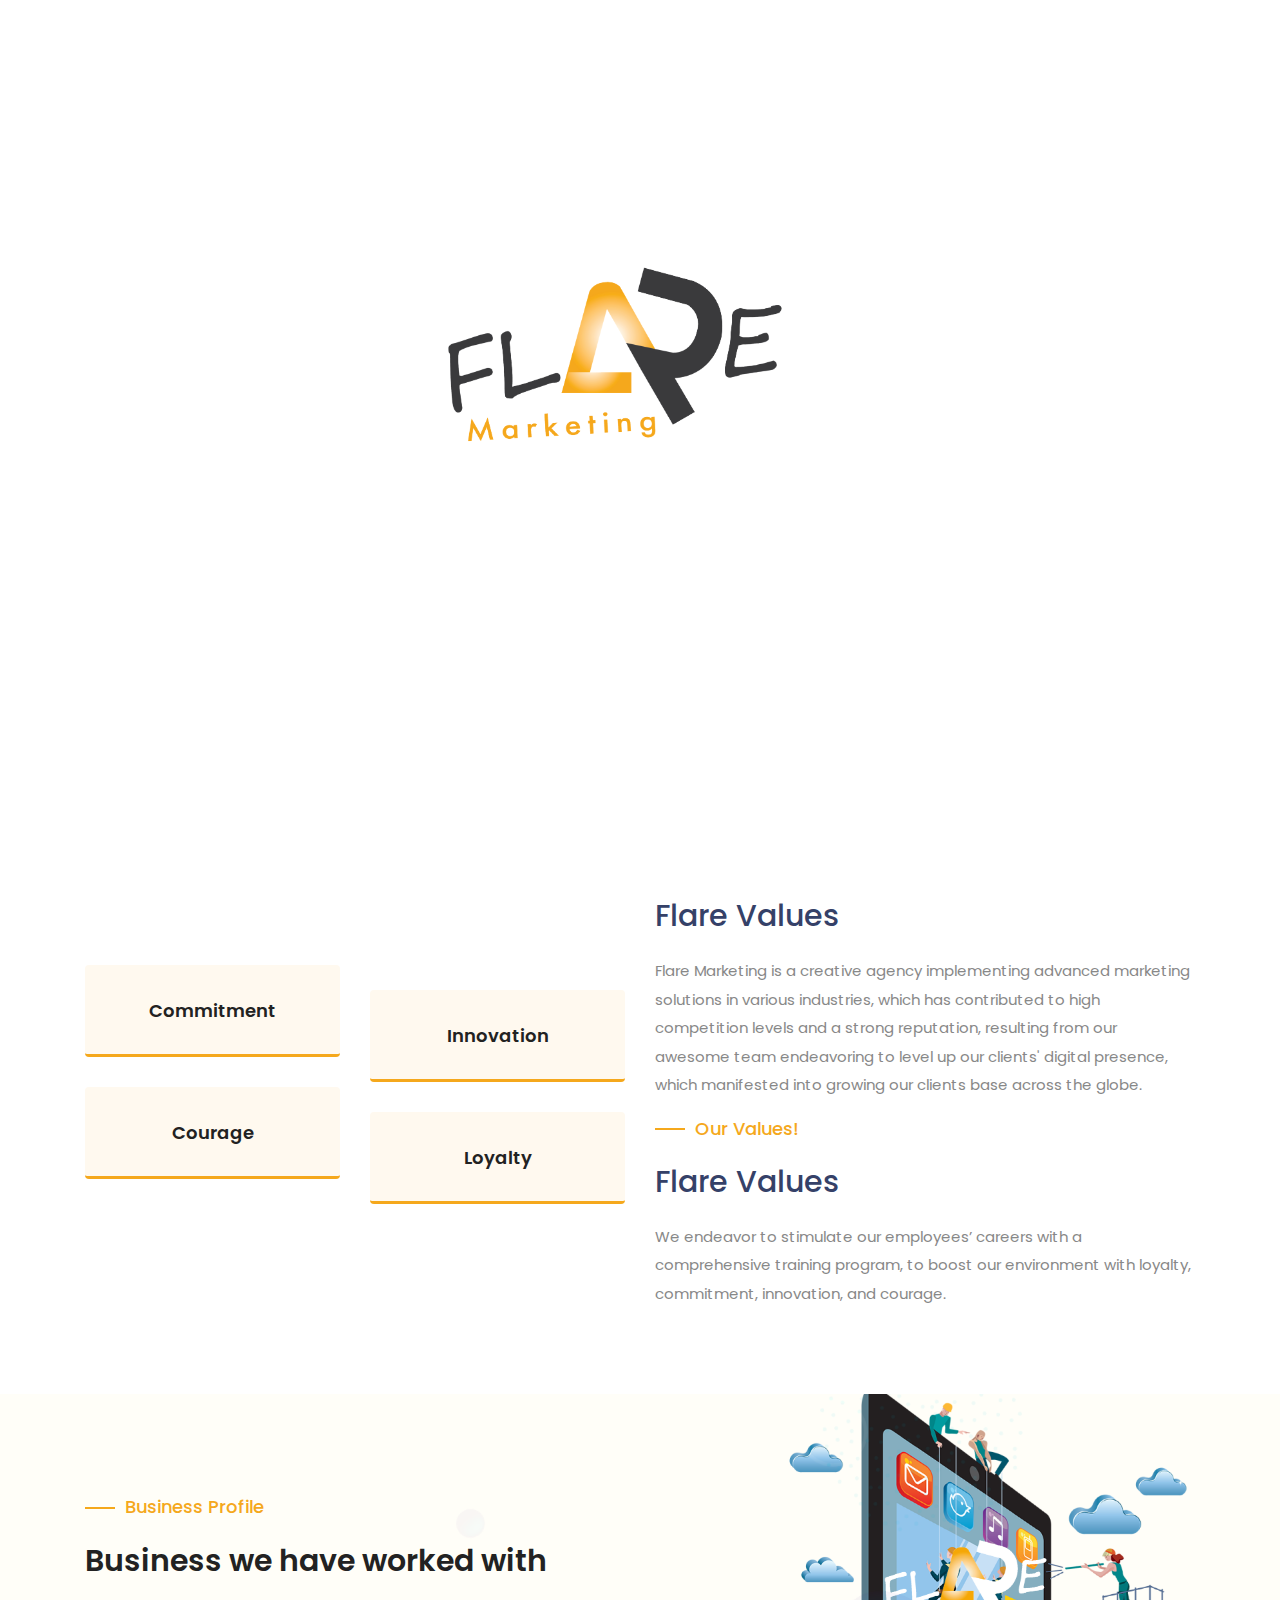
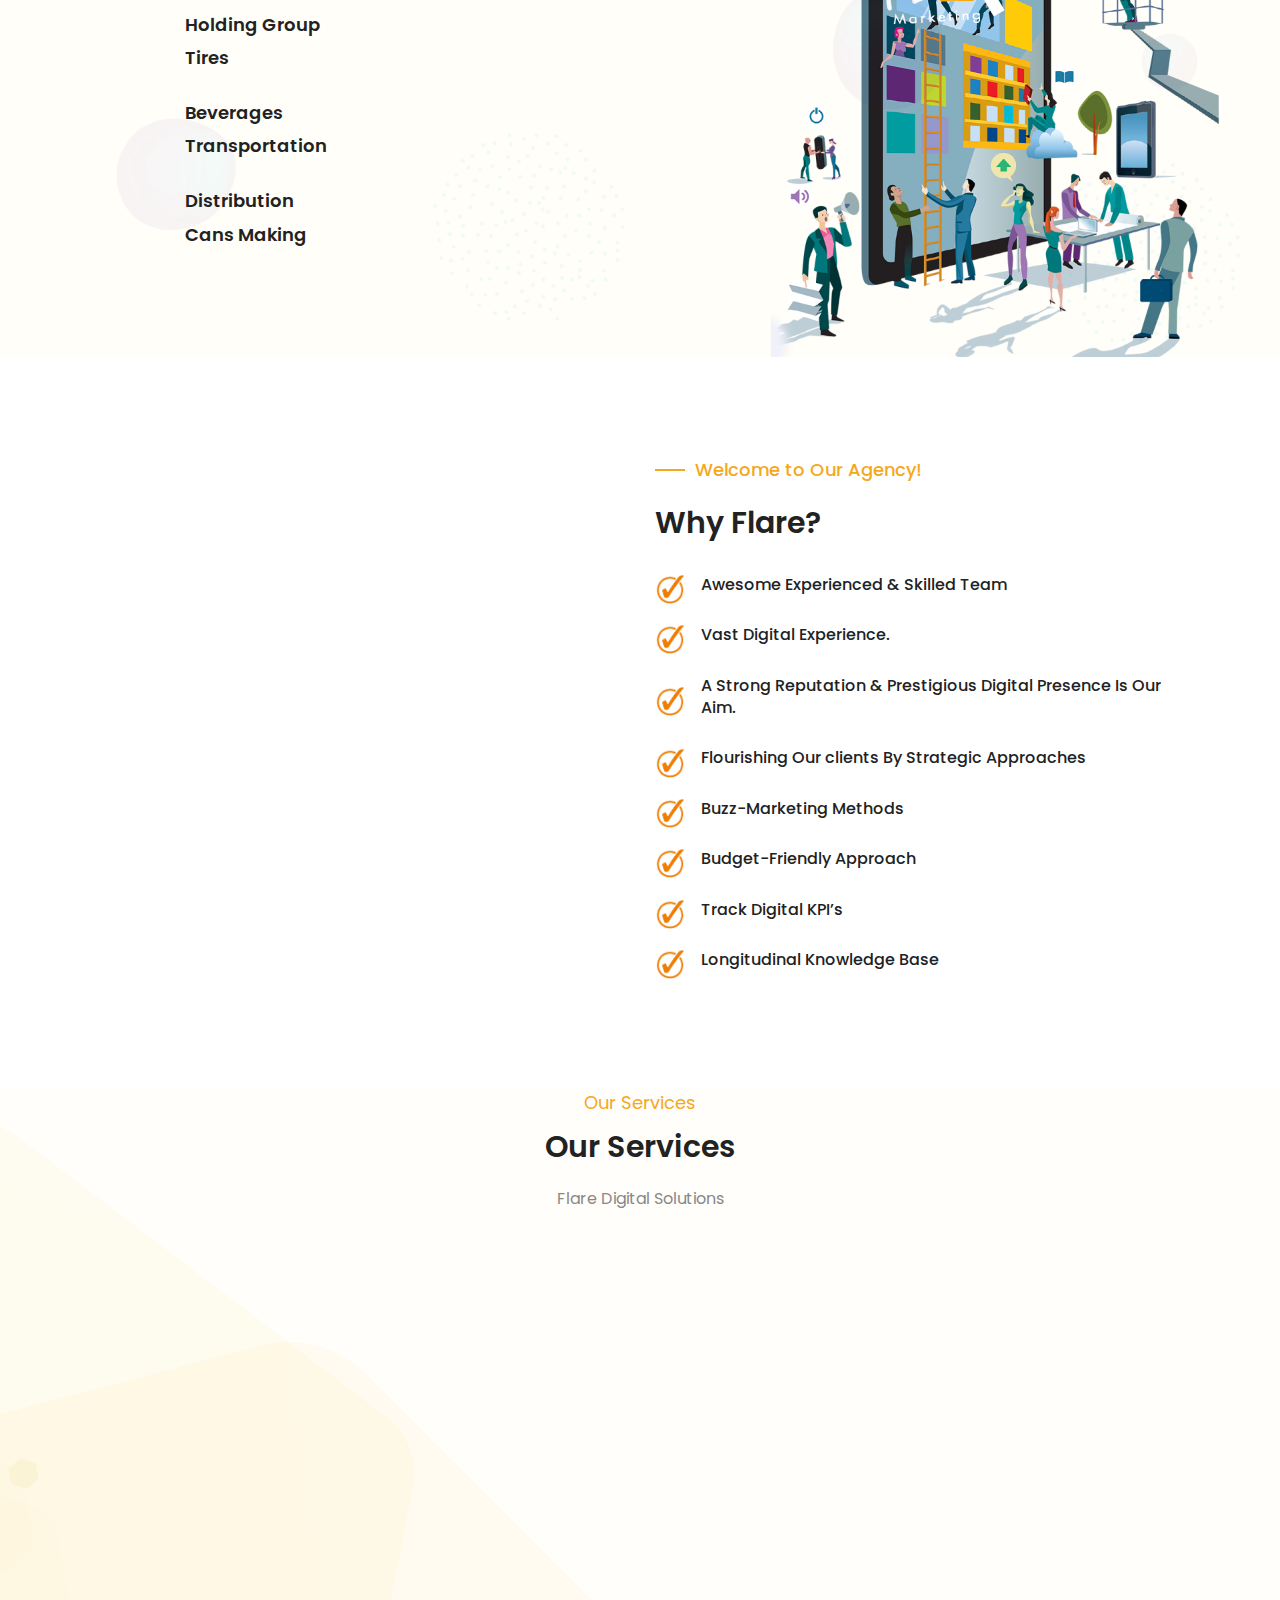
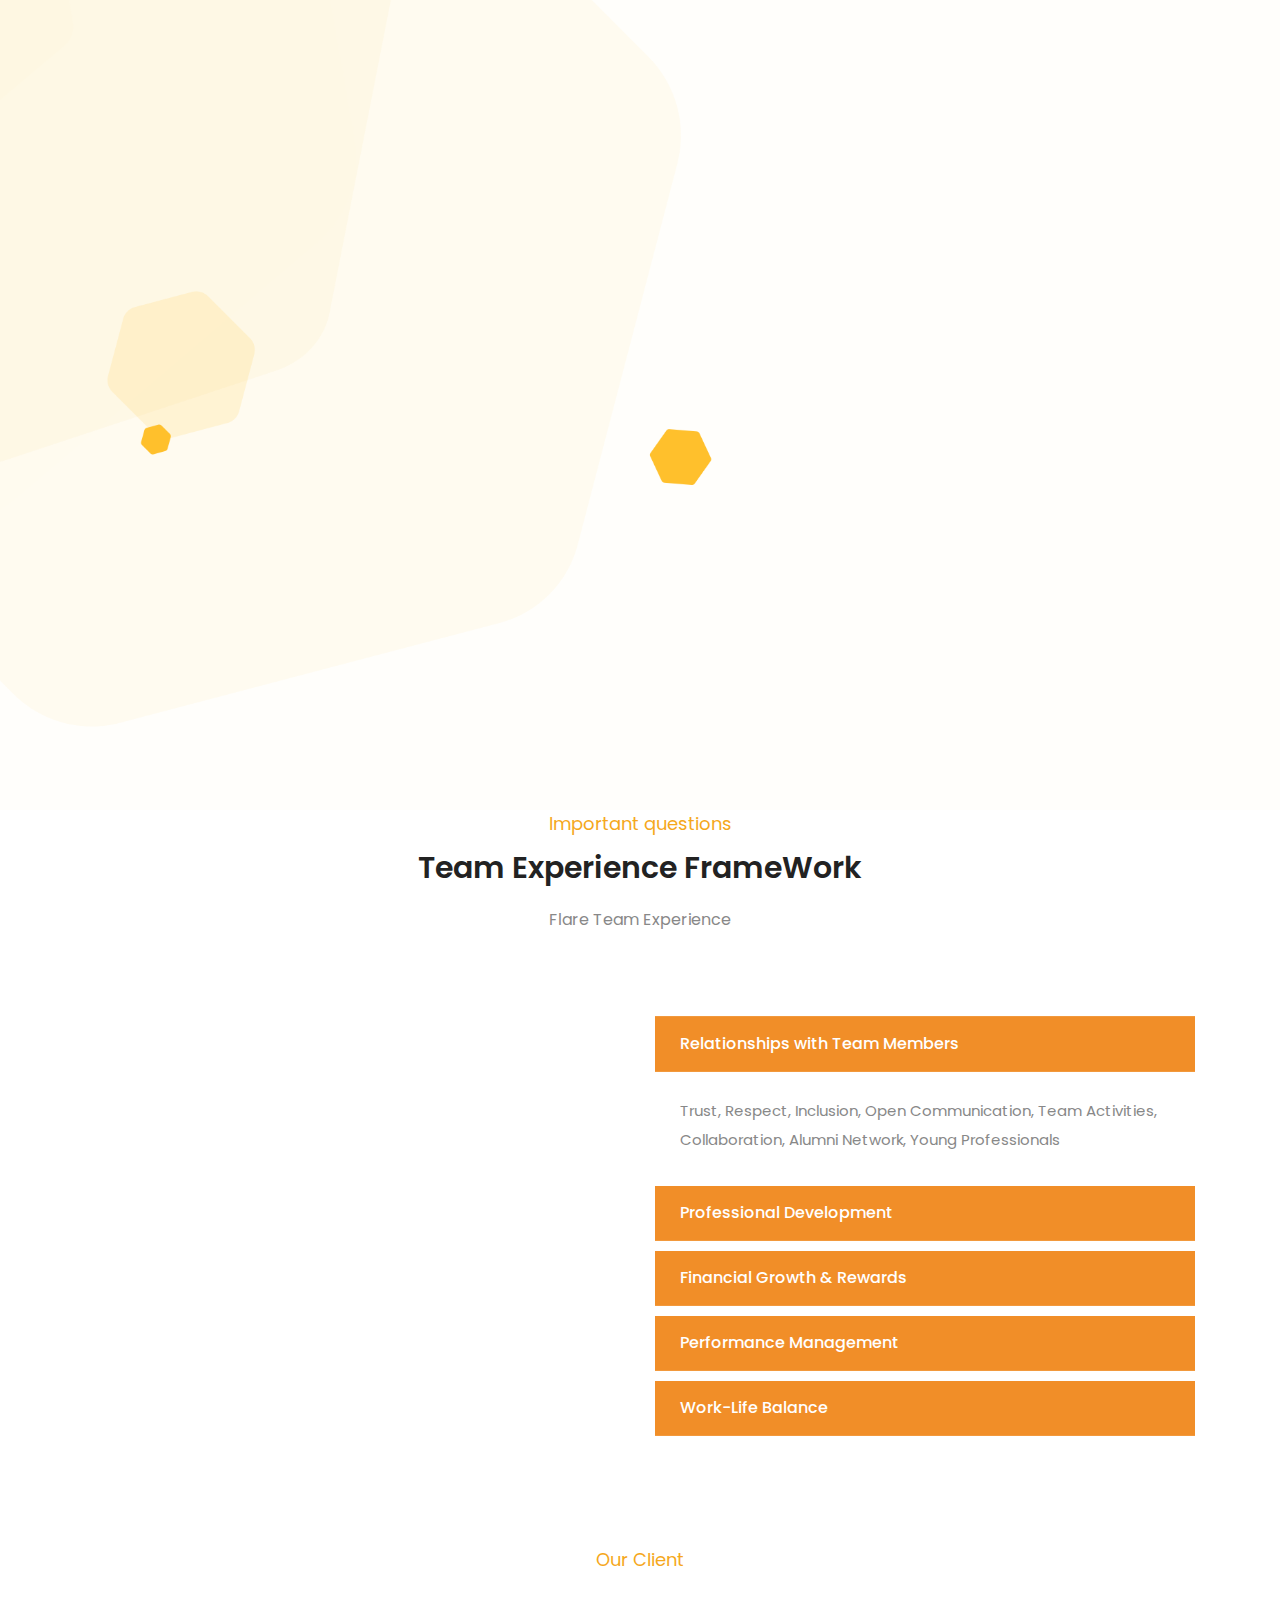
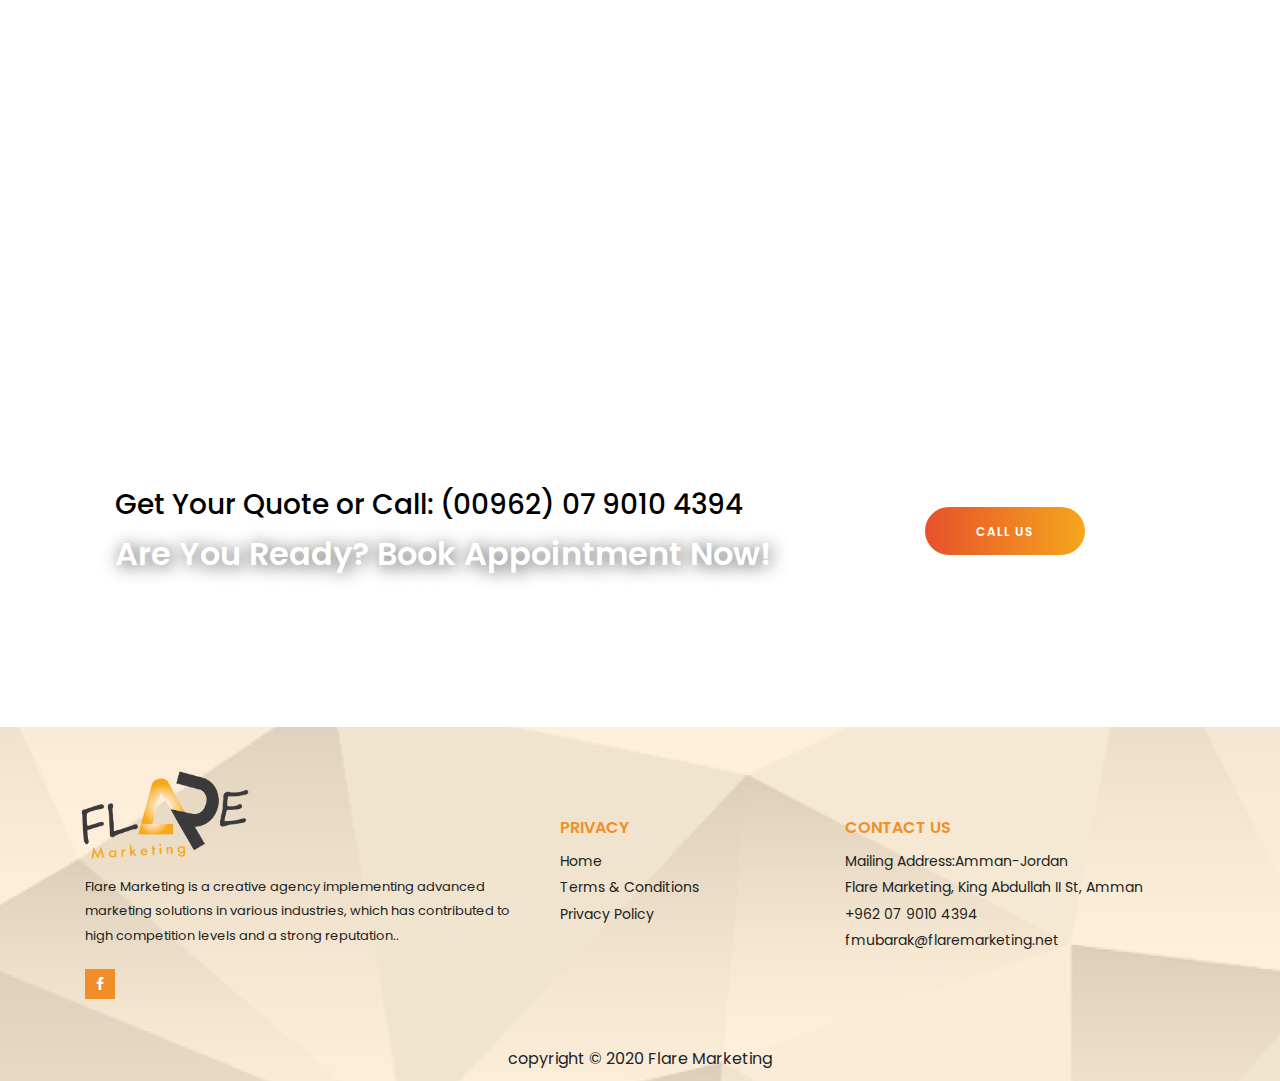
==== index.html @ d2addd8b "d" ====
<!DOCTYPE html>
<html lang="zxx">

<head>
    <meta charset="UTF-8">
    
    <meta http-equiv="X-UA-Compatible" content="IE=edge">
     <meta name="viewport" content="width=device-width, initial-scale=1, shrink-to-fit=no">  
   
     <meta name="robots" content="index,follow">  
    <meta name="Description"
        CONTENT="Marketing Agency, Supporting your company maximize its digital visibility, a strong reputation & prestigious digital presence that meets your business needs.">
    <meta name="google-site-verification" content="googledf2cbb7a4902370b.html" />
      <meta name="google-site-verification" content="GJHfrBwVlzwZQccKMoFrAuP3sMnHbbH3lwHdIGZD3g8" />  
    <meta name="google" content="nositelinkssearchbox" />
    <meta name="googlebot" content="notranslate" />
    <meta name="AdsBot-Google" content="noindex" />
    <meta name="google" content="nopagereadaloud" />
     <LINK title="Text-only version" rel="alternate" href="text_only" media="aural, braille, tty">  
    <meta property="og:type" content="website" />

    <meta property="og:title" content="Flare Marketing Agency" />

    <meta property="og:description"
        content="Supporting your company maximize its digital visibility, a strong reputation & prestigious digital presence that meets your business needs." />

    <meta property="og:image" content="https://scontent.famm2-3.fna.fbcdn.net/v/t39.30808-6/270038535_101793829051563_7141827627517692459_n.jpg?stp=cp0_dst-jpg_e15_fr_q65&_nc_cat=111&ccb=1-5&_nc_sid=ed5ff1&_nc_ohc=M78g_WXABH0AX-r0rSh&_nc_ht=scontent.famm2-3.fna&oh=00_AT_jvgpUFcyOIJYiWaaVukh8e69O6ouhbR3o3fkOwdEqAw&oe=623B4402" />

    <meta property="og:url" content="https://www.flaremarketing.net/" />

    <meta property="og:site_name" content="Flare Marketing" />
    <meta name="twitter:title" content="Flare Marketing Agency">

    <meta name="twitter:description"
        content="Supporting your company maximize its digital visibility, a strong reputation & prestigious digital presence that meets your business needs.">

    <meta name="twitter:image" content="https://scontent.famm2-3.fna.fbcdn.net/v/t39.30808-6/270038535_101793829051563_7141827627517692459_n.jpg?stp=cp0_dst-jpg_e15_fr_q65&_nc_cat=111&ccb=1-5&_nc_sid=ed5ff1&_nc_ohc=M78g_WXABH0AX-r0rSh&_nc_ht=scontent.famm2-3.fna&oh=00_AT_jvgpUFcyOIJYiWaaVukh8e69O6ouhbR3o3fkOwdEqAw&oe=623B4402">

    <meta name="twitter:site" content="@Flare_Marketing">

    <meta name="twitter:creator" content="@Flare_Marketing">
    <meta name="keywords"
        content="Marketing Agencies, social media agency, seo agency, branding agency, social media in marketing, digital marketing agency, social media agency, creative agency, influencer marketing agency, service in marketing, agency web design, strategy digital marketing, search engine marketers, digital marketing, social media marketing, online marketing, google digital marketing, marketing company, seo friendly content writing services, graphic design, graphic design services, web developers,">
    <meta name="author" content="Firas Mubarak">
  
    <meta http-equiv="refresh" content="url=https://www.flaremarketing.net/ " />
    <meta name="rating" content="adult" />
    <link rel="canonical" href="https://www.flaremarketing.net/" />
    <meta name="rating" content="RTA-5042-1996-1400-1577-RTA" />
    <!-- Title -->
    <title>Flare Marketing | Creative Marketing Agency</title>

    <!-- Favicon -->
    
    <link rel="canonical" href="https://www.flaremarketing.net/">
    <link rel="alternate" hreflang="en" href="https://www.flaremarketing.net/">
    <link rel="alternate" hreflang="ar" href="https://www.flaremarketing.net/ar">
    <link rel="icon" href="img/logo2.png">

    <link rel="stylesheet" href="css/preload.css">
    <link rel="stylesheet" href="css/style.css">
    <link rel="stylesheet" href="css/responsive.css">

</head>

<body class="light-version">

    <div class="loader-bg">
        <div class="loader">
            <img src="img/logo2.png" width="400" alt="Flare Marketing Agencies">
        </div>
    </div>
    <!-- ##### Header Area Start ##### -->
    <nav class="navbar navbar-expand-lg navbar-dark fixed-top" id="banner">
        <div class="container">
            <!-- Brand -->
            <a class="navbar-brand" href="#"><span><img src="img/logo2.png" width="120"
                        alt="Flare Marketing Agencies "></span> </a>

            <!-- Toggler/collapsibe Button -->
            <button class="navbar-toggler" type="button" data-toggle="collapse" data-target="#collapsibleNavbar">
                <span class="navbar-toggler-icon"></span>
            </button>

            <!-- Navbar links -->
            <div class="collapse navbar-collapse" id="collapsibleNavbar">
                <ul class="navbar-nav ml-auto">
                    <li class="nav-item  ">
                        <a class="nav-link  " href="#home">Home</a>
                    </li>
                    <li class="nav-item">
                        <a class="nav-link" href="#about">About Us</a>
                    </li>

                    <li class="nav-item">
                        <a class="nav-link" href="#whyus">Why Us</a>
                    </li>
                    <li class="nav-item">
                        <a class="nav-link" href="#Service">Services</a>
                    </li>
                    <li class="nav-item  ">
                        <a class="nav-link  " href="#test">Client</a>
                    </li>
                    <li class="nav-item">
                        <a class="nav-link" href="#contact">Contact</a>
                    </li>

                </ul>
            </div>
        </div>
    </nav>
    <!-- ##### Header Area End ##### -->

    <!-- ##### Welcome Area Start ##### -->

    <section class="hero-section ai1 relative" id="home">
        <div class="overlay"></div>
        <!-- Hero Content -->
        <div class="hero-section-content">

            <div class="container">
                <div class="row align-items-center">
                    <!-- Welcome Content -->
                    <div class="col-12 col-lg-6 col-md-12">
                        <div class="welcome-content text-left">
                            <div class="promo-section">
                                <!-- <h3 class="special-head cyan"> Flare Marketing</h3> -->
                            </div>
                            <h1 class="bold wow fadeInUp b-text" data-wow-delay="0.2s">Your Digital Wingman! 
                            </h1>
                            <p class="wow fadeInUp" data-wow-delay="0.3s">Flare Marketing is a creative agency,
                                Supporting your company maximize its digital visibility, a strong reputation &
                                prestigious digital presence that meets your business needs.</p>
                            <div class="info-btn-group fadeInUp" data-wow-delay="0.4s">
                                <!-- <a href="#" class="btn info-btn green-btn mr-3">get started</a> -->
                                <a href="tel:00962790104394" class="btn info-btn green-btn mr-3">Contact Us</a>
                            </div>
                        </div>
                    </div>
                    <div class="col-lg-6">
                        <div class="banner-video">
                            <div class="video-btn-container">
                                <div class="video-icon">
                                    <a href=" " class="btn info-btn video-btn" id="videobtn"><i
                                            class="fa fa-play"></i></a>
                                </div>
                            </div>
                        </div>
                    </div>
                </div>
            </div>
        </div>
    </section>
    <!-- ##### Welcome Area End ##### -->

    <section class="about-us-area section-padding-70-70" id="about">

        <div class="container">
            <div class="row align-items-center">
                <div class="col-12 col-lg-3 col-md-12 ">

                    <div class="col-xs-12">
                        <div class="article special">

                            <script src="https://cdn.lordicon.com/lusqsztk.js"></script>
                            <lord-icon src="https://cdn.lordicon.com/cqgtrhpg.json" trigger="loop"
                                colors="outline:#131432,primary:#ffffff,secondary:#eeaa66,tertiary:#faf9d1"
                                style="width:150px;height:100px;">
                            </lord-icon>
                            <h3 class="article__title">Commitment</h3>
                            <p> </p>
                        </div>
                    </div>
                    <div class="col-xs-12">
                        <div class="article special">
                            <script src="https://cdn.lordicon.com/lusqsztk.js"></script>
                            <script src="https://cdn.lordicon.com/lusqsztk.js"></script>
                            <lord-icon src="https://cdn.lordicon.com/gqdnbnwt.json" trigger="loop"
                                colors="primary:#242424,secondary:#f5a81c" style="width:150px;height:100px;">
                            </lord-icon>
                            <h3 class="article__title">Courage</h3>
                            <p> </p>
                        </div>
                    </div>

                </div>

                <div class="col-12 col-lg-3 col-md-12">

                    <div class="col-xs-12">
                        <div class="article special mts-50">
                            <script src="https://cdn.lordicon.com/lusqsztk.js"></script>
                            <lord-icon src="https://cdn.lordicon.com/msoeawqm.json" trigger="loop"
                                colors="primary:#242424,secondary:#f5a81c" style="width:150px;height:100px;">
                            </lord-icon>
                            <h3 class="article__title">Innovation</h3>
                            <p> </p>
                        </div>
                    </div>
                    <div class="col-xs-12">
                        <div class="article special">
                            <script src="https://cdn.lordicon.com/lusqsztk.js"></script>
                            <lord-icon src="https://cdn.lordicon.com/zpxybbhl.json" trigger="loop"
                                colors="primary:#242424,secondary:#f5a81c" style="width:150px;height:100px;">
                            </lord-icon>
                            <h3 class="article__title">Loyalty</h3>
                            <p> </p>
                        </div>
                    </div>

                </div>

                <div class="col-12 col-lg-6 offset-lg-0 col-md-10 offset-md-1">
                    <div class="who-we-contant mt-s">
                        <div class="promo-section">
                            <h3 class="special-head ">About Us</h3>
                        </div>
                        <h4 class="bl-text fadeInUp" data-wow-delay="0.3s">Flare Values</h4>
                        <p class="fadeInUp" data-wow-delay="0.4s">Flare Marketing is a creative agency
                            implementing advanced marketing solutions in various industries, which has contributed
                            to high competition levels and a strong reputation, resulting from our awesome team
                            endeavoring to level up our clients' digital presence, which manifested into growing our
                            clients base across the globe. </p>
                        <!-- <p class="fadeInUp" data-wow-delay="0.5s">We support your company’s digital presence by
                            increasing its visibility in search results on search engines, whether with Content
                            optimization or google ads.</p> -->
                        <div class="promo-section">
                            <h3 class="special-head ">Our Values!</h3>
                        </div>
                        <h4 class="bl-text fadeInUp" data-wow-delay="0.3s">Flare Values</h4>
                        <p class="fadeInUp" data-wow-delay="0.4s">We endeavor to stimulate our employees’ careers with a
                            comprehensive training program, to boost our environment with loyalty, commitment,
                            innovation, and courage. </p>
                        <!-- <p class="fadeInUp" data-wow-delay="0.5s">We support your company’s digital presence by
                            increasing its visibility in search results on search engines, whether with Content
                            optimization or google ads.</p> -->
                        <!-- <a class="btn info-btn green-btn mt-30 fadeInUp" data-wow-delay="0.6s" href="#">Read More</a> -->
                    </div>
                </div>

            </div>
        </div>
    </section>



    <section class="creative-facts section-padding-100">
        <div class="container">
            <div class="row">
                <div class="col-lg-6 col-sm-12">
                    <div class="who-we-contant">
                        <div class="promo-section">
                            <h3 class="special-head ">Business Profile</h3>
                        </div>
                        <h4 class="d-text bold fadeInUp" data-wow-delay="0.3s"> Business we have worked with </h4>
                        <p class="fadeInUp" data-wow-delay="0.4s"> </p>
                        <div class="services-block-four mt-30">
                            <div class="inner-box">
                                <div class="icon-img-box">
                                    <script src="https://cdn.lordicon.com/lusqsztk.js"></script>
                                    <lord-icon
                                        src="https://cdn.lordicon.com/rfnfarqt.json"
                                        trigger="hover"
                                        style="width:150px;height:100px">
                                    </lord-icon>
                                </div>
                                <h3><a href="#">Holding Group </a></h3>
                                <h3><a href="#">Tires </a></h3>
                                <div class="text"> </div>

                            </div>
                        </div>
                        <div class="services-block-four">
                            <div class="inner-box">
                                <div class="icon-img-box">
                                    <script src="https://cdn.lordicon.com/lusqsztk.js"></script>
                                    <lord-icon
                                        src="https://cdn.lordicon.com/coowbsor.json"
                                        trigger="hover"
                                        colors="outline:#242424,primary:#f24c00,secondary:#faefd1,tertiary:#faefd1"
                                        style="width:150px;height:100px">
                                    </lord-icon>
                                </div>
                                <h3><a href="#">Beverages </a></h3>
                                <h3><a href="#">Transportation </a></h3>
                                <div class="text"> </div>

                            </div>
                        </div>
                        <div class="services-block-four" style="margin-bottom:0">
                            <div class="inner-box">
                                <div class="icon-img-box">
                                    <script src="https://cdn.lordicon.com/lusqsztk.js"></script>
                                    <lord-icon
                                        src="https://cdn.lordicon.com/ozqvdvoh.json"
                                        trigger="hover"
                                        colors="outline:#121331,primary :#2ca58d,secondary :#f4c89c"
                                        style="width:150px;height:100px">
                                    </lord-icon>
                                </div>
                                <h3><a href="#">Distribution </a></h3>
                                <h3><a href="#">Cans Making </a></h3>
                                <div class="text"> </div>

                            </div>
                        </div>

                    </div>


                </div>
            </div>

        </div>
    </section>

    <!-- ##### About Us Area Start ##### -->
    <section class="about-us-area section-padding-100 relative" id="whyus">

        <div class="container">
            <div class="row align-items-center">
                <div class="col-12 col-lg-6 offset-lg-0 col-md-12 no-padding-left">
                    <div class="welcome-meter about-sec-wrapper wow fadeInUp" data-wow-delay="0.4s">
                        <img src="img/a.jpg" class="about-i" alt="creative agency">
                    </div>
                </div>

                <div class="col-12 col-lg-6 offset-lg-0 col-md-10 offset-md-1">
                    <div class="who-we-contant mt-s">
                        <div class="promo-section">
                            <h3 class="special-head ">Welcome to Our Agency!</h3>
                        </div>
                        <h4 class="d-text bold fadeInUp" data-wow-delay="0.3s">Why Flare? </h4>
                        <p class="fadeInUp" data-wow-delay="0.4s"> </p>
                        <div class="list-wrap align-items-center">
                            <div class="row">

                                <div class="col-md-12">
                                    <div class="side-feature-list-item">
                                        <img src="img/check.png" class="check-mark-icon"
                                            alt="influencer marketing agency">
                                        <h6 class="foot-c-info">Awesome Experienced & Skilled Team</h6>
                                    </div>
                                </div>
                                <div class="col-md-12">
                                    <div class="side-feature-list-item">
                                        <img src="img/check.png" class="check-mark-icon" alt="social media agency">
                                        <h6 class="foot-c-info">Vast Digital Experience.</h6>
                                    </div>
                                </div>
                                <div class="col-md-12">
                                    <div class="side-feature-list-item">
                                        <img src="img/check.png" class="check-mark-icon" alt="seo agency">
                                        <h6 class="foot-c-info">A Strong Reputation & Prestigious Digital Presence Is
                                            Our Aim.</h6>
                                    </div>
                                </div>
                                <div class="col-md-12">
                                    <div class="side-feature-list-item">
                                        <img src="img/check.png" class="check-mark-icon" alt="branding agency">
                                        <h6 class="foot-c-info">Flourishing Our clients By Strategic Approaches</h6>
                                    </div>
                                </div>
                                <div class="col-md-12">
                                    <div class="side-feature-list-item">
                                        <img src="img/check.png" class="check-mark-icon"
                                            alt="social media in marketing">
                                        <h6 class="foot-c-info">Buzz-Marketing Methods</h6>
                                    </div>
                                </div>
                                <div class="col-md-12">
                                    <div class="side-feature-list-item">
                                        <img src="img/check.png" class="check-mark-icon" alt="digital marketing agency">
                                        <h6 class="foot-c-info">Budget-Friendly Approach </h6>
                                    </div>
                                </div>
                                <div class="col-md-12">
                                    <div class="side-feature-list-item">
                                        <img src="img/check.png" class="check-mark-icon" alt="social media agency">
                                        <h6 class="foot-c-info">Track Digital KPI’s</h6>
                                    </div>
                                </div>
                                <div class="col-md-12">
                                    <div class="side-feature-list-item">
                                        <img src="img/check.png" class="check-mark-icon" alt="creative agency">
                                        <h6 class="foot-c-info">Longitudinal Knowledge Base </h6>
                                    </div>
                                </div>
                            </div>
                        </div>
                        <!-- <a class="btn info-btn green-btn mt-30 fadeInUp" data-wow-delay="0.6s" href="#">Read
                            More</a> -->
                    </div>
                </div>

            </div>
        </div>
    </section>



    <!-- ##### Our Services Area Start ##### -->
    <section class="our_services_area section-padding-0-0 relative hex-pat-1" id="Service">
        <div class="container">

            <div class="section-heading text-center">
                <span>Our Services</span>
                <h2 class=" bold fadeInUp" data-wow-delay="0.3s">Our Services</h2>
                <p class="fadeInUp" data-wow-delay="0.4s">Flare Digital Solutions </p>
            </div>


            <div class="row">
                <div class="col-12 col-md-6 col-lg-4">
                    <!-- Content -->
                    <div class="service_single_content v2 text-center wow fadeInUp" data-wow-delay="0.2s">

                        <div class="serv_icon">
                            <img src="img/seo.png" width="150" alt="SEO Search engin optimization">
                        </div>
                        <div class="service-content">
                            <h6 class=" bold">SEO </h6>
                            <p>We support your company’s digital presence by increasing its visibility in search results
                                on search engines, whether with Content optimization or google ads.
                                - SEO friendly Content
                                - SEO audit
                                - Google ads Management
                            </p>
                        </div>
                    </div>
                </div>
                <div class="col-12 col-md-6 col-lg-4">
                    <!-- Content -->
                    <div class="service_single_content v2 text-center wow fadeInUp" data-wow-delay="0.2s">

                        <div class="serv_icon">
                            <img src="img/add.png" width="150" alt="influencer marketing agency">
                        </div>
                        <div class="service-content">
                            <h6 class="bold">Paid Social Advertising </h6>
                            <p>Social Media users spend an average of 3 hours per day browsing their favorite platforms
                                We help your company to maximize its digital visibility, target your audience, and
                                increase your reach on the most popular channels like Facebook, Google, YouTube,
                                Instagram, LinkedIn, Twitter
                            </p>
                        </div>
                    </div>
                </div>
                <div class="col-12 col-md-6 col-lg-4">
                    <!-- Content -->
                    <div class="service_single_content v2 text-center wow fadeInUp" data-wow-delay="0.2s">

                        <div class="serv_icon">
                            <img src="img/web.png" width="150" alt="service in marketing">
                        </div>
                        <div class="service-content">
                            <h6 class=" bold">Web Development </h6>
                            <p>Front - end web development
                                <br>
                                - Back - end web development.
                                <br>
                                - Full - stack web development.
                                <br>
                                - Web designer.
                                <br>
                                - Web programmer.
                                <br>
                                - Content developer
                            </p>
                        </div>
                    </div>
                </div>
                <div class="col-12 col-md-6 col-lg-4">
                    <!-- Content -->
                    <div class="service_single_content v2 text-center wow fadeInUp" data-wow-delay="0.4s">

                        <div class="serv_icon">
                            <img src="img/creativeui.png" width="150" alt="agency web design">
                        </div>
                        <div class="service-content">
                            <h6 class=" bold">Branding & Creative Design </h6>
                            <p>- UX/UI
                                <br>
                                - Print Design
                                <br>
                                - Identity
                                <br>
                                - Illustration
                                <br>
                                - Photography/ Videography
                            </p>
                        </div>
                    </div>
                </div>
                <div class="col-12 col-md-6 col-lg-4">
                    <!-- Content -->
                    <div class="service_single_content v2 text-center wow fadeInUp" data-wow-delay="0.4s">

                        <div class="serv_icon">
                            <img src="img/ui.png" width="150" alt="strategy digital marketing">
                        </div>
                        <div class="service-content">
                            <h6 class=" bold">UX/UI </h6>
                            <p>Our Young Professionals work passionately to provide an innovative and exceptional user
                                experience; our key focus is on designing digital products that meet client’s business
                                needs while maintaining our high-end design standards.</p>
                        </div>
                    </div>

                </div>
                <div class="col-12 col-md-6 col-lg-4">
                    <!-- Content -->
                    <div class="service_single_content v2 text-center wow fadeInUp" data-wow-delay="0.4s">

                        <div class="serv_icon">
                            <img src="img/content.png" width="150" alt="search engine marketers">
                        </div>
                        <div class="service-content">
                            <h6 class=" bold">Content </h6>
                            <p>- Content Marketing
                                <br>
                                - Content Development
                                <br>
                                - Content Creation
                                <br>
                                - Content Optimization
                                <br>
                                - Email Marketing
                                <br>
                                - Web content
                            </p>
                        </div>
                    </div>
                </div>


            </div>
        </div>
    </section>

    <!-- ##### FAQ & Timeline Area Start ##### -->
    <div class="faq-timeline-area section-padding-0-85" id="faq">
        <div class="container">
            <div class="section-heading text-center">
                <span>Important questions</span>
                <h2 class="d-text bold fadeInUp" data-wow-delay="0.3s"> Team Experience FrameWork</h2>
                <p class="fadeInUp" data-wow-delay="0.4s">Flare Team Experience</p>
            </div>
            <div class="row align-items-center">
                <div class="col-12 col-lg-6 offset-lg-0 col-md-8 offset-md-2 col-sm-10 offset-sm-1">
                    <div class="welcome-meter wow fadeInUp" data-wow-delay="0.4s">
                        <img src="img/a2.jpg" alt="digital marketing">

                    </div>
                </div>
                <div class="col-12 col-lg-6 col-md-12">
                    <div class="info-faq-area mt-s ">
                        <dl style="margin-bottom:0">
                            <!-- Single FAQ Area -->
                            <dt class="wave fadeInUp" data-wow-delay="0.2s">Relationships with Team Members
                            </dt>
                            <dd class="fadeInUp" data-wow-delay="0.3s">
                                <p>Trust, Respect, Inclusion, Open Communication, Team Activities, Collaboration, Alumni
                                    Network, Young Professionals</p>
                            </dd>
                            <!-- Single FAQ Area -->
                            <dt class="wave fadeInUp" data-wow-delay="0.3s">Professional Development</dt>
                            <dd>
                                <p>Integration with team, trining, skills development, mentoring.</p>
                            </dd>
                            <!-- Single FAQ Area -->
                            <dt class="wave fadeInUp" data-wow-delay="0.4s"> Financial Growth & Rewards</dt>
                            <dd>
                                <p>Salary, Social Security, Health Insurance, Benefits.</p>
                            </dd>
                            <!-- Single FAQ Area -->
                            <dt class="wave fadeInUp" data-wow-delay="0.5s">Performance Management</dt>
                            <dd>
                                <p>
                                    Planning, Coaching, Monitoring, Performance, Reviewing, Ongoing feedback.
                                </p>
                            </dd>
                            <!-- Single FAQ Area -->
                            <dt class="wave fadeInUp" data-wow-delay="0.3s">Work-Life Balance</dt>
                            <dd>
                                <p>Scalable staffing, Time Off, Mental health initiatives, family-friendly culture.</p>
                            </dd>
                        </dl>
                    </div>
                </div>

            </div>
        </div>
    </div>
    <!-- ##### FAQ & Timeline Area End ##### -->




    <div class="footer-bg">
        <!-- ##### Testimonial Area Start ##### -->
        <section class="clients_testimonials_area bg-img section-padding-100-0" id="test">
            <div class="container">
                <div class="row">
                    <div class="col-12">
                        <div class="section-heading text-center">
                            <span>Our Client</span>
                            <h2 class="d-blue bold bl-text wow fadeInUp" data-wow-delay="0.3s">Loved By Our Clients</h2>
                            <!-- <p class="wow fadeInUp" data-wow-delay="0.4s">Lorem ipsum dolor sit amet, consectetur
                                adipiscing elit. Sed quis accumsan nisi Ut ut felis congue nisl hendrerit commodo. </p> -->
                        </div>
                    </div>
                </div>
            </div>
            <div class="cotainer-fluid">
                <div class="row justify-content-center wow fadeInUp" data-wow-delay="0.4s">
                    <div class="col-12 col-md-10 col-xs-10 offset-xs-1">
                        <div class="client_slides owl-carousel ">


                            <div class="single-testimonial ">
                                <img src="img/download.png" width="150" alt="graphic design ">
                            </div>
                            <div class="single-testimonial  ">
                                <img src="img/vend-n-go-logo.png" width="150" alt="graphic design services">
                            </div>
                            <div class="single-testimonial ">
                                <img src="img/logo3.png" width="150" alt="social media marketing ">
                            </div>
                            <div class="single-testimonial  ">
                                <img src="img/logo4.png" width="150" alt="online marketing">
                            </div>
                            <div class="single-testimonial ">
                                <img src="img/logo5.png" width="150" alt="google digital marketing">
                            </div>
                            <div class="single-testimonial ">
                                <img src="img/logo6.png" width="150" alt="marketing company">
                            </div>
                            <div class="single-testimonial ">
                                <img src="img/logo7.png" width="150" alt="seo friendly">
                            </div>


                        </div>
                    </div>
                </div>
            </div>
        </section>
        <!-- ##### Testimonial Area End ##### -->

        <!-- ##### Footer Area Start ##### -->
        <footer class="footer-area bg-img">

            <!-- ##### Contact Area Start ##### -->
            <div class="contact_us_area section-padding-100-0" id="contact">
                <div class="container">
                    <div class="call-us-sec">
                        <div class="row align-items-center">
                            <div class="col-12 col-lg-9">
                                <div class="text-left">
                                    <h3 class="g-text fadeInUp" data-wow-delay="0.3s">Get Your Quote or Call: (00962)
                                        07 9010 4394</h3>
                                    <h2 class="bold w-text mb-0">Are You Ready? Book Appointment Now!</h2>
                                </div>
                            </div>
                            <div class="col-12 col-lg-3">
                                <a class="btn info-btn more-btn mt-s fadeInUp" data-wow-delay="0.6s"
                                    href="tel:00962790104394">Call Us</a>
                            </div>
                        </div>
                    </div>

                </div>
            </div>
            <!-- ##### Contact Area End ##### -->

            <div class="footer-content-area spec">
                <div class="container">
                    <div class="row ">
                        <div class="col-12 col-lg-5 col-md-6">
                            <div class="footer-copywrite-info">
                                <!-- Copywrite -->
                                <div class="copywrite_text fadeInUp" data-wow-delay="0.2s">
                                    <div class="footer-logo">
                                        <a href="#"><img src="img/logo2.png" width="150"
                                                alt="Marketing Agency web developers"> </a>
                                    </div>
                                    <p>Flare Marketing is a creative agency implementing advanced marketing solutions in
                                        various industries, which has contributed to high competition levels and a
                                        strong reputation..</p>
                                </div>
                                <!-- Social Icon -->
                                <div class="footer-social-info fadeInUp" data-wow-delay="0.4s">
                                    <a href="https://www.facebook.com/Flare-Marketing-101788112385468/"  target="_blank"><i
                                            class="fa fa-facebook" aria-hidden="true"></i></a>
                                    <!-- <a href="#"> <i class="fa fa-twitter" aria-hidden="true"></i></a>
                                    <a href="#"><i class="fa fa-google-plus" aria-hidden="true"></i></a>
                                    <a href="#"><i class="fa fa-instagram" aria-hidden="true"></i></a>
                                    <a href="#"><i class="fa fa-linkedin" aria-hidden="true"></i></a> -->
                                </div>
                            </div>
                        </div>

                        <div class="col-12 col-lg-3 col-md-6 ">
                            <div class="contact_info_area d-sm-flex justify-content-between">
                                <!-- Content Info -->
                                <div class="contact_info mt-x text-center fadeInUp" data-wow-delay="0.3s">
                                    <h5>PRIVACY</h5>
                                    <a href="index.html">
                                        <p>Home</p>
                                    </a>
                                    <a href="#">
                                        <p>Terms & Conditions</p>
                                    </a>
                                    <a href="#">
                                        <p></p>
                                    </a>
                                    <a href="#">
                                        <p>Privacy Policy</p>
                                    </a>


                                </div>
                            </div>
                        </div>

                        <div class="col-12 col-lg-4 col-md-6  ">
                            <!-- Content Info -->
                            <div class="contact_info_area d-sm-flex justify-content-between">
                                <div class="contact_info mt-s text-center fadeInUp" data-wow-delay="0.2s">
                                    <h5>CONTACT US</h5>

                                    <a href="">
                                        <p>Mailing Address:Amman-Jordan</p>
                                    </a>
                                    <a target="_blank"
                                        href="https://www.google.com/maps/place/Flare+Marketing/@32.0018774,35.8328202,15.52z/data=!4m19!1m13!4m12!1m4!2m2!1d35.8607108!2d31.9755846!4e1!1m6!1m2!1s0x151ca11188249d79:0x50b3f51ba7548be3!2sFlare+Marketing+location!2m2!1d35.8349998!2d32.0069637!3m4!1s0x151ca11188249d79:0x50b3f51ba7548be3!8m2!3d32.0069637!4d35.8349998">
                                        <p>Flare Marketing, King Abdullah II St, Amman</p>
                                    </a>
                                    <a href="tel:00962790104394" target="_blank">
                                        <p>+962 07 9010 4394</p>
                                    </a>
                                    <a href="mailto:fmubarak@flaremarketing.net" target="_blank">
                                        <p>fmubarak@flaremarketing.net</p>
                                    </a>
                                </div>
                            </div>
                        </div>

                        <div class="col-12 mt-5 text-center">
                            copyright © 2020 Flare Marketing
                        </div>



                    </div>

                </div>

            </div>

        </footer>
        <!-- ##### Footer Area End ##### -->
    </div>

    <!-- ########## All JS ########## -->
    <!-- jQuery js -->
    <script src="js/jquery.min.js"></script>
    <!-- Popper js -->
    <script src="js/popper.min.js"></script>
    <!-- Bootstrap js -->
    <script src="js/bootstrap.min.js"></script>
    <!-- All Plugins js -->
    <script src="js/plugins.js"></script>
    <!-- script js -->
    <script src="js/script.js"></script>
    <script>
        setTimeout(function () {
            $('.loader-bg').fadeToggle();
        }, 2500);
    </script>
</body>

</html>
---- css/preload.css ----
﻿.loader-bg {
    position: fixed;
    background-color: #ffffff;
    z-index: 999999;
    height: 100%;
    width: 100%;
}

.loader {
    border: 0 solid transparent;
    border-radius: 50%;
    width: 450px;
    height: 450px;
    position: absolute;
    top: 50%;
    left: 50%;
    transform: translate(-50%, -50%);
}
@media(max-width:760px){
    .loader-bg {
        position: fixed;
        background-color: #ffffff;
        z-index: 999999;
        height: 100%;
        width: 100%;
        text-align: center;
        justify-content: center;
    }
    .loader {
        border: 0 solid transparent;
        border-radius: 50%;
        width: 150px;
        height: 150px;
        position: absolute;
        top: 50%;
        left: 50%;
        transform: translate(-50%, -50%);
    }
}

    /* .loader::before, .loader::after {
        content: ' ';
        border: 1em solid #d2e199;
        border-radius: 50%;
        width: inherit;
        height: inherit;
        position: absolute;
        top: 0;
        left: 0;
        animation: loader 2s linear infinite;
        opacity: 0;
    }

    .loader ::before {
        animation-delay: 0.5s;
    }

@keyframes loader {
    0% {
        transform: scale(0);
        opacity: 0;
    }

    50% {
        opacity: 1;
    }

    100% {
        transform: scale(1);
        opacity: 0;
    }
} */
---- css/style.css ----
@import url('https://fonts.googleapis.com/css?family=Poppins:200,300,400,500,600,700');

/*** 

====================================================================
  Import All Css
====================================================================

***/

@import 'bootstrap.min.css';
@import 'animate.css';
@import 'owl.carousel.min.css';
@import 'magnific-popup.css';
@import 'animated-headline.css';
@import 'font-awesome.min.css';
@import 'themify-icons.css';

 
* {
    margin: 0;
    padding: 0;
    scroll-behavior: smooth;
}

body {
    font-family: 'Poppins', sans-serif;
    background: #E61F26;
    overflow-x: hidden;
    background: -webkit-linear-gradient(to right, #E61F26, #341f97);
    background: -webkit-linear-gradient(left, #E61F26, #341f97);
    background: linear-gradient(to right, #E61F26, #341f97);
}
.darker-blue{
    background: linear-gradient(180deg,#240044 0,#0f0240 25%,#400959 40%,#0f0240 65%,#0f0240);
}
h1,
h2,
h3,
h4,
h5,
h6 {
    font-family: 'Poppins', sans-serif;
    color: #fff;
    line-height: 1.4;
    font-weight: 500;
}

a,
a:hover,
a:focus,
a:active {
    text-decoration: none;
    -webkit-transition-duration: 500ms;
    transition-duration: 500ms;
    outline: none;
}

li {
    list-style: none;
}

p {
    line-height: 1.9;
    color: rgba(255, 255, 255, 0.5);
    font-size: 15px;
}

img {
    max-width: 100%;
    height: auto;
}

ul,
ol {
    margin: 0;
    padding: 0;
}
.section-header{
    position: relative;
    margin-bottom: 50px
}
.section-title {
    font-size: 44px;
    margin-bottom: 20px;
    margin-top: 0;
    position: relative;
    text-align: center;
    color: #fff;
}
.section-header .desc{
    max-width: 800px;
    text-align: center;
    margin: 0 auto
}
.bg-title {
    margin-bottom: -37px;
    margin-left: -30px;
    font-size: 66px;
    opacity: .04;
    font-weight: bold;
    text-align: center;
    line-height: 1;
    text-transform: uppercase;
}
.has-print{
    position: absolute;
    top: -50px;
    left: 50%;
    transform: translateX(-50%);
    width: 90px;
    height: 90px;
    background: url(../img/core-img/shape1.html) no-repeat;
}

#preloader {
    position: fixed;
    width: 100%;
    height: 100%;
    z-index: 99999;
    top: 0;
    left: 0;
    background: #E61F26;
    background: -webkit-linear-gradient(to right, #E61F26, #341f97);
    background: -webkit-linear-gradient(left, #E61F26, #341f97);
    background: linear-gradient(to right, #E61F26, #341f97);
}

.preload-content {
    position: absolute;
    top: 50%;
    left: 50%;
    margin-top: -35px;
    margin-left: -35px;
    z-index: 100;
}

#loader-load {
    width: 70px;
    height: 70px;
    border-radius: 50%;
    border: 3px;
    border-style: solid;
    border-color: transparent;
    border-top-color: rgba(255, 255, 255, 0.5);
    -webkit-animation: inforotate 2400ms linear infinite;
    animation: inforotate 2400ms linear infinite;
    z-index: 999;
}

#loader-load:before {
    content: "";
    position: absolute;
    top: 7.5px;
    left: 7.5px;
    right: 7.5px;
    bottom: 7.5px;
    border-radius: 50%;
    border: 3px;
    border-style: solid;
    border-color: transparent;
    border-top-color: rgba(255, 255, 255, 0.5);
    -webkit-animation: inforotate 2700ms linear infinite;
    animation: inforotate 2700ms linear infinite
}

#loader-load:after {
    content: "";
    position: absolute;
    top: 20px;
    left: 20px;
    right: 20px;
    bottom: 20px;
    border-radius: 50%;
    border: 3px;
    border-style: solid;
    border-color: transparent;
    border-top-color: rgba(255, 255, 255, 0.5);
    -webkit-animation: inforotate 1800ms linear infinite;
    animation: inforotate 1800ms linear infinite
}

@-webkit-keyframes inforotate {
    0% {
        -webkit-transform: rotate(0deg);
        transform: rotate(0deg)
    }
    100% {
        -webkit-transform: rotate(360deg);
        transform: rotate(360deg)
    }
}

@keyframes inforotate {
    0% {
        -webkit-transform: rotate(0deg);
        transform: rotate(0deg)
    }
    100% {
        -webkit-transform: rotate(360deg);
        transform: rotate(360deg)
    }
}


.mb-10 {
    margin-bottom: 10px;
}
.mt-15 {
    margin-top: 15px;
}
.mt-20 {
    margin-top: 20px;
}
.mt-30 {
    margin-top: 30px;
}

.mt-40 {
    margin-top: 40px;
}

.mt-50 {
    margin-top: 50px;
}

.mt-100 {
    margin-top: 100px;
}

.mt-150 {
    margin-top: 150px;
}

.mr-15 {
    margin-right: 15px;
}

.mr-30 {
    margin-right: 30px;
}

.mr-50 {
    margin-right: 50px;
}

.mr-100 {
    margin-right: 100px;
}
.no-padding-right{
    padding-right: 0 !important
}
.no-padding-left{
    padding-left: 0 !important
}
.mb-15 {
    margin-bottom: 15px;
}

.mb-30 {
    margin-bottom: 30px;
}

.mb-40 {
    margin-bottom: 40px;
}

.mb-50 {
    margin-bottom: 50px;
}

.mb-100 {
    margin-bottom: 100px;
}

.ml-15 {
    margin-left: 15px;
}

.ml-30 {
    margin-left: 30px;
}

.ml-50 {
    margin-left: 50px;
}

.ml-100 {
    margin-left: 100px;
}
@media (max-width: 992px){
    .double-bg{
        background-size: cover !important
    }
    .mt-s{
        margin-top: 30px !important
    }
}
@media (max-width: 767px){
    .mt-x{
        margin-top: 30px !important
    }
    
    .main-ilustration-5{
        height: 65vh !important
    }
}
@media (max-width: 480px){

    .welcome_area.ico {
        height: 100vh !important;
    }
    .main-ilustration-5{
        display: none;
    }
    .integration-text{
        font-size: 12px
    }
    .integration-icon .badge{
        display: none;
    }
    .spons{
        border-top: 1px solid #eee 
    }
    .spons img{
        width: 80%
    }
}
.section-padding-100 {
    padding-top: 100px;
    padding-bottom: 100px;
}
.section-padding-100-70 {
    padding-top: 100px;
    padding-bottom: 70px;
}
.section-padding-100-50 {
    padding-top: 100px;
    padding-bottom: 50px;
}
.section-padding-70-100 {
    padding-top: 70px;
    padding-bottom: 100px;
}
.section-padding-0-70 {
    padding-top: 0px;
    padding-bottom: 70px;
}
.section-padding-70-0 {
    padding-top: 70px;
    padding-bottom: 0px;
}
.section-padding-70-70 {
    padding-top: 70px;
    padding-bottom: 70px;
}
.section-padding-100-85 {
    padding-top: 100px;
    padding-bottom: 85px;
}
.section-padding-0-100 {
    padding-top: 0px;
    padding-bottom: 100px;
}
.scew-bg{
    background: url(../img/svg/bg-header1.html) no-repeat;
    background-size: cover
    
}
.wavy-bg{position: relative;}
.wavy-bg:before{
    position: absolute;
    content: '';
    width: 100%;
    height: 60%;
    left: 0;
    bottom: 0;
    background: url(../img/bg-img/wavy-bg.html) no-repeat right;
    background-size: cover
    
}
@media (max-width: 577px){
    .wavy-bg:before{
        height: 80%;
        background-position: center;
    }
}
.relative{
    position: relative;
}
.box-shadow {
    -webkit-box-shadow: 0px 10px 27px 0px rgba(154, 161, 171, 0.18);
    box-shadow: 0px 10px 27px 0px rgba(154, 161, 171, 0.18);
    -webkit-transition: all 0.2s ease-in-out;
    -moz-transition: all 0.2s ease-in-out;
    -ms-transition: all 0.2s ease-in-out;
    -o-transition: all 0.2s ease-in-out;
    transition: all 0.2s ease-in-out;
    position: relative;
    display: block;
    top: 0;
}


.section-padding-0-100 {
    padding-top: 0;
    padding-bottom: 100px;
}

.section-padding-100-0 {
    padding-top: 100px;
    padding-bottom: 0;
}

.section-padding-100-50 {
    padding-top: 100px;
    padding-bottom: 50px;
}

.section-padding-0-50 {
    padding-top: 0;
    padding-bottom: 50px;
}

.section-padding-50-0 {
    padding-top: 50px;
    padding-bottom: 0;
}

.section-padding-200 {
    padding-top: 200px;
    padding-bottom: 200px;
}

.section-padding-0-200 {
    padding-top: 0;
    padding-bottom: 200px;
}

.section-padding-200-0 {
    padding-top: 200px;
    padding-bottom: 0;
}

.section-padding-200-100 {
    padding-top: 200px;
    padding-bottom: 100px;
}

.section-padding-150 {
    padding-top: 150px;
    padding-bottom: 150px;
}

.section-padding-150-0 {
    padding-top: 150px;
    padding-bottom: 0;
}

.section-padding-0-150 {
    padding-top: 0;
    padding-bottom: 150px;
}

.section-padding-50-150 {
    padding-top: 50px;
    padding-bottom: 150px;
}

.section-heading {
    position: relative;
    z-index: 1;
    margin-bottom: 80px;
}
.section-heading span{
    color: #f5a81c ;
    font-size: 18px;
    margin-bottom: 10px;
    display: inline-block;
}
.section-heading h2 {
    font-size: 30px;
    text-transform: capitalize;
    margin-bottom: 15px;
}

.section-heading > p {
    margin-bottom: 0;
    line-height: 2;
    font-size: 16px;
    max-width: 600px;
    margin: 0 auto;
}

#scrollUp {
    bottom: 130px;
    font-size: 12px;
    line-height: 22px;
    right: 30px;
    width: 100px;
    background-color: transparent;
    color: #fff;
    text-align: center;
    height: 20px;
    -webkit-transition-duration: 500ms;
    transition-duration: 500ms;
    text-transform: uppercase;
    -webkit-transform: rotate(-90deg);
    transform: rotate(-90deg);
}
.map-bg{
    background: #f8f8f8;
}
.map-before:before{
    position: absolute;
    right: 0;
    display: block;
    content: "";
    top: -10%;
    width: 100%;
    height: 100%;
    background: url(../img/core-img/map.png) no-repeat top;
    background-size: cover;
}
#scrollUp:before {
    position: absolute;
    width: 30%;
    height: 2px;
    background-color: #fff;
    content: "";
    top: 10px;
    right: 100%;
    z-index: -200 !important;
}

.bg-overlay {
    position: relative;
    z-index: 1;
}
.has-gradient{
    background-image: linear-gradient(to right, #21d397 0%, #7450fe 100%); 
}
.has-border-top{
    border-top: 1px solid #eee
}
@media (max-width: 992px){
    .has-border-top-md{
        border-top: 1px solid #eee
    }
}
.bg-overlay:after {
    background: rgba(72, 52, 212, 0.95);
    background: -webkit-linear-gradient(to right, rgba(72, 52, 212, 0.95), rgba(52, 31, 151, 0.95));
    background: -webkit-linear-gradient(left, rgba(72, 52, 212, 0.95), rgba(52, 31, 151, 0.95));
    background: linear-gradient(to right, rgba(72, 52, 212, 0.95), rgba(52, 31, 151, 0.95));
    position: absolute;
    content: "";
    height: 100%;
    width: 100%;
    top: 0;
    left: 0;
    z-index: -1;
}

.bg-img {
    background-position: center center;
    background-size: cover;
    background-repeat: no-repeat;
}

.height-400 {
    height: 400px;
}

.height-600 {
    height: 600px;
}

.height-700 {
    height: 700px;
}

.height-800 {
    height: 800px;
}

.height-900 {
    height: 900px;
}

.height-1000 {
    height: 1000px;
}

.login-btn {
    position: relative;
    z-index: 1;
    color: #fff;
    font-size: 12px !important;
    text-transform: uppercase;
    line-height: 33px;
    padding: 0 20px;
    min-width: 100px;
    color: #fff !important;
    background: #e93a47 ;
    height: 35px;
    border: 1px solid #fff;
    letter-spacing: 1px;
}

.login-btn:hover,
.login-btn:focus {
    color: #fff;
    background: #e93a47;
    border-color: #fff;
}

.info-btn {
    position: relative;
    z-index: 1;
    min-width: 160px;
    height: 48px;
    line-height: 48px;
    font-size: 12px;
    font-weight: 600;
    letter-spacing: 1px;
    display: inline-block;
    padding: 0 20px;
    text-align: center;
    text-transform: uppercase;
    background-size: 200% auto;
    color: #fff;
    box-shadow: 0 3ox 20px rgba(0, 0, 0, 0.1);
    border-radius: 100px;
    background-image: -webkit-linear-gradient(left, #21d397 0%, #7450fe 51%, #21d397 100%);
    background-image: linear-gradient(to right, #21d397 0%, #7450fe 51%, #21d397 100%);
    -webkit-transition: all 500ms;
    transition: all 500ms;
}
/*
    background-image: -webkit-linear-gradient(to right,#FF4137 0,#FDC800 51%,#FF4137 100%);
    background-image: linear-gradient(to right,#FF4137 0,#FDC800 51%,#FF4137 100%);
    box-shadow: 0 0 15px 0 rgba(255, 125, 55, 0.9);
*/
.info-btn.more-btn{
    background-image: -webkit-linear-gradient(left, #E7512B 0%, #F5A81C 51%, #E7512B 100%);
    background-image: linear-gradient(to right, #E7512B 0%, #F5A81C 51%, #E7512B 100%);
}
.info-btn.green-btn{
    background: #F18E28
}
.info-btn.green-btn:hover {
    background: linear-gradient(#F18E28, #f6f6f6);
    background-position: right center;
    color: #fff;
}
.info-btn:hover {
    background-position: right center;
    color: #fff;
}

/* ### Clients #####*/
.client-logo-row {
    display: -ms-flexbox;
    display: flex;
    -ms-flex-pack: center;
    justify-content: center;
    -ms-flex-wrap: wrap;
    flex-wrap: wrap;
    max-width: 50.625rem;
    margin: 0 auto;
}
.client-logo {
    background: url(../img/svg/diamond-shape.html) center no-repeat;
    background-size: cover;
    display: -ms-flexbox;
    display: flex;
    -ms-flex-pack: center;
    justify-content: center;
    -ms-flex-align: center;
    align-items: center;
    width: 6.875rem;
    height: 8.125rem;
    margin: 0 -.3rem;
}
.client-logo img {
    margin: -10px 6px 0 0;
    max-height: 2rem;
    max-width: 3rem;
}
@media (min-width: 1024px){
.client-logo img {
    max-width: 3.5rem;
    max-height: 3rem;
}
}
/* ##### 2.0 Header Area CSS ##### */
.nav{transition: all .5s ease-in}
.navbar-brand {
    color: #fff;
    font-size: 25px;
    font-weight: 600;
    font-family: 'Poppins', sans-serif;
    padding: 0;
    margin: 0
}
.lh-55px{line-height: 55px}
.navbar-nav .nav-item .nav-link{
    padding: 20px 12px;
    font-size: 14px;
    font-weight: 500;
    letter-spacing: 1px;
    color: #fff;
}
.navbar-nav .nav-item .nav-link:hover{color:#fed136;}
.navbar-expand-md .navbar-nav .dropdown-menu{
    border-top:3px solid #fed136;
}
.dropdown-item:hover{background-color:#F18E28;color:#fff;}
nav{-webkit-transition: padding-top .3s,padding-bottom .3s;
    -moz-transition: padding-top .3s,padding-bottom .3s;
    transition: padding-top .3s,padding-bottom .3s;
    border: none;
    }
    
 .shrink {
    animation: .3s ease-in-out;
    animation-name: fadeInDown;
    background-color: #ffffff9c;
    box-shadow: 0px 0px 12px 19px #fff9e6;
}

@-webkit-keyframes fadeInDown {
  0% {
    opacity: 0;
    -webkit-transform: translateY(-20px);
    transform: translateY(-20px);
  }

  100% {
    opacity: 1;
    -webkit-transform: translateY(0);
    transform: translateY(0);
  }
}
.navbar-white .navbar-brand:hover{color:#fff}
.navbar-dark .navbar-brand:hover{color:#333}

/* mobile view */
@media (max-width:500px)
{
    .navbar{ background: rgb(215, 223, 239);}
    .navbar-nav{
        border-top:1px solid #fed136;
        color:#fff;
        z-index:1;
        margin-top:5px;
    }
    .navbar-nav .nav-item .nav-link{
        padding: 0.7em 1em!important;
        font-size: 100%;
        font-weight: 500;
    }

}
.navbar-dark .navbar-toggler,
.navbar-white .navbar-toggler,
.navbar-cyan .navbar-toggler{
    background: #f2983b;
    border-color: #333
}
.navbar-white .navbar-toggler-icon{
    background-image: url("data:image/svg+xml;charset=utf8,%3Csvg viewBox='0 0 30 30' xmlns='http://www.w3.org/2000/svg'%3E%3Cpath stroke='rgba(255, 255, 255, 0.5)' stroke-width='2' stroke-linecap='round' stroke-miterlimit='10' d='M4 7h22M4 15h22M4 23h22'/%3E%3C/svg%3E")
}
@media(max-width: 992px){
    .shrink{animation:none;}
    .login-btn{
        margin-left: 15px !important;
        margin-top: 15px !important
    }
    .navbar-collapse .navbar-nav .nav-item .nav-link{
        padding: 5px 12px;
        color: #333
    }
    .navbar-expand-lg.navbar-dark {background: #fffef28c;}
    .navbar-collapse{
        padding-top: 20px;
        background: #fffef0
    }
}
.navbar-white.shrink .navbar-brand,
.shrink .navbar-nav .nav-item .nav-link{
    color: #333
}

.navbar-dark .navbar-brand,
.navbar-dark .navbar-nav .nav-item .nav-link{color: #333}
.navbar-dark .navbar-brand,
.navbar-dark .navbar-nav .nav-item .nav-link:hover{color: #c58100

}

.navbar-cyan .navbar-brand,
.navbar-cyan .navbar-nav .nav-item .nav-link{color: #04d0ff}



/* ##### 3.0 Wellcome Area CSS ##### */
.hero-section{
    position: relative;
    min-height: 780px;
    background: url('../img/bg-img/header2.html') no-repeat bottom center;
    background-size: cover;
    display: flex;
    justify-content: center;
    align-items: center;
}
.hero-section.transparent{
    background: none;
}
.hero-section.main-page{
    background: url('../img/bg-img/header4.png') no-repeat bottom center;
    background-size: cover
}
.hero-section.demo{
    background: url('../img/bg-img/demo-bg.html') no-repeat bottom center;
    background-size: cover
}
.hero-section.not{
    background: url('../img/bg-img/header5.html') no-repeat bottom center;
}

.hero-section.fuel{
    background: url('../img/bg-img/header2.html') no-repeat top center;
    background-size: cover;
}
.hero-section.fuel .banner-video .video-icon{
    position: relative;
    top: inherit;
    left: inherit;
    transform: none;
}
.hero-section.fuel .video-icon{

}
.circled-bg:before{
    content: '';
    position: absolute;
    width: 600px;
    height: 600px;
    border-radius: 100%;
    mix-blend-mode: multiply;
    background-color: #176cea;
    top: -2%;
    left: -1%;
}
.hero-section.ai1{
    background: url('../img/bg2.jpg') no-repeat;
    background-position:center;
    background-size: cover;
}
.hero-section.ai2{
    background: url('../img/bg-img/ai2.html') no-repeat top center;
    background-size: cover;
}

@media (max-width: 1200px){
    .hero-section.ai2{
        background-position: top left
    }
}
.hero-section.ai3{
    background: url('../img/bg-img/bg1.html') no-repeat center;
    background-size: cover;
}
.hero-section.overlayed{
    background: url('../img/bg-img/header3.jpg') no-repeat bottom center;
    background-size: cover;
}
.overlayed:before{
    content: "";
    position: absolute;
    left: 0;
    top: 0;
    height: 100%;
    width: 100%;
    background-color: rgba(0,0,0,0.5);
    z-index:0;
}
.overlayed .video-icon,
.banner-video .video-icon{
    left: 50%;
    margin-bottom: 30px;
}
.overlayed .video-icon:before,
.banner-video .video-icon:before {
    content: "";
    position: absolute;
    left: 50%;
    top: 50%;
    height: 110px;
    width: 110px;
    background: #0067da;
    z-index: -1;
    border-radius: 50%;
    transform: translate(-50%,-50%);
    animation: pulse-anim 1500ms ease-out infinite;
}
@keyframes pulse-anim {
  0% {
    transform: translateX(-50%) translateY(-50%) translateZ(0) scale(1);
    opacity: 1;
    }
  100% {
    transform: translateX(-50%) translateY(-50%) translateZ(0) scale(1.5);
    opacity: 0;
    }
}
@-webkit-keyframes pulse-anim {
  0% {
    transform: translateX(-50%) translateY(-50%) translateZ(0) scale(1);
    opacity: 1;
    }
  100% {
    transform: translateX(-50%) translateY(-50%) translateZ(0) scale(1.5);
    opacity: 0;
    }
}

@keyframes rotation-anim {
  0% {
    transform: rotate(0deg);
    }
  100% {
    transform: rotate(360deg);
    }
}
.feats{
    background: #0067da;
    padding-top: 30px
}
.bonus-percent {
    width: 150px;
    height: 150px;
    background: url(../img/core-img/bonus-percent.html) no-repeat center;
    background-size: contain;
    position: absolute;
    top: 33%;
    left: -20px;
    text-align: center;
    line-height: 100px;
}
.bonus-percent h4 {
    font-size: 16px
}
.bonus-percent h2{
    margin-top: 25px;
    margin-bottom: 0
}
.hero-section.curved-section.not:before{
    content: "";
    width: 100%;
    height: 200px;
    position: absolute;
    bottom: 0;
    left: 0;
    background: url(../img/core-img/demo-before.html) no-repeat;
    background-size: cover;
}
.hero-section.curved-section.not:after{
    display: none;
}
.subscribe-section {
    margin-bottom: 50px;
    background: #fff;
    padding: 15px;
    display: inline-block;
    border-radius: 35px !important;
}
.subscribe-section .input-wrapper {
    position: relative;
    display: inline-block;
}
.subscribe-section i {
    font-size: 20px;
    color: #009bff;
    position: absolute;
    z-index: 1;
    top: 13px;
    left: 15px;
}
.subscribe-section input {
    padding: 10px 10px 10px 40px;
    position: relative;
    border: 1px solid #eee;
    min-width: 350px;
    border-radius: 25px;
}
@media (min-width: 767px ){
    .hero-section.curved-section{
        padding-top: 50px
    }
}
@media (min-width: 992px ){
    .hero-section.curved-section{
        padding-top: 100px
    }
}
@media (max-width: 767px){
    .hero-section.curved-section img.curved{
        display: none;
    }
    .welcome-content h1{font-size: 30px !important}
}
.hero-section.curved-section .special-head{
    padding-left: 0
}
.hero-section.curved-section .special-head:before{
    display: none;
}

.welcome_area {
    position: relative;
    z-index: 1;
    width: 100%;
    height: 900px !important;
}
.hero-content {
    width: 100%;
    height: 100%;
    background: rgba(72, 52, 212, 0.95);
    background: -webkit-linear-gradient(to right, rgba(72, 52, 212, 0.95), rgba(52, 31, 151, 0.95));
    background: -webkit-linear-gradient(left, rgba(72, 52, 212, 0.95), rgba(52, 31, 151, 0.95));
    background: linear-gradient(to right, rgba(72, 52, 212, 0.95), rgba(52, 31, 151, 0.95));
    position: absolute !important;
    top: 0;
    left: 0;
    z-index: 10;
}
.hero-content.globe{
    background: linear-gradient(to right, rgba(72, 52, 212, 0.95), rgba(52, 31, 151, 0.75));
}
.hero-section.demo h2{
    font-size: 45px
}
.robo{
    display: none;
}
@media (min-width: 1200px){
    .hero-section.demo img{
        position: relative;
        margin-top: 100px;
        margin-left: -100px
    }
    .overlayed h1{
        font-weight: 700 !important;
        font-size: 55px !important
    }
    .robo{
        display: block;
        position: absolute;
        width: 190px;
        height: 330px;
        top: -50px;
        left: -50px;
        animation: floating2 7s infinite;
        -webkit-animation: floating2 7s infinite;
    }
}
.hero-content.with-after{
    background: url('../img/svg/bg_hero.svg') no-repeat center right;
}
.hero-content.with-after-before{
    background-image: url(../img/svg/bg_hero1.html),url(../img/svg/bg_hero2.html);
    background-position: right top,left bottom;
    background-size: auto;
    background-repeat: no-repeat;
}
.hero-content.creative{
    background: url('../img/bg-img/header3.html') no-repeat center right;
    background-size: cover
}
.hero-content.pizza {
    background: url(../img/bg-img/banner-bg.html) no-repeat right top;
}
.hero-content.tringle{
    background: url('../img/bg-img/tringle.html') no-repeat center right;
}
.hero-content.scew{
    background: url('../img/bg-img/header2-2.html') no-repeat center top;
}
.hero-content.trans{
    background: url('../img/bg-img/trans.html') no-repeat right top;
}
.hero-content.transparent{
    background: transparent;
}
.hero-content.dark-blue{
    background: rgb(33, 0, 67, 0.9);
}
.hero-content .ico-counter{
    margin: 100px 7% 0;
}
@media (max-width: 992px){
    .hero-content .ico-counter,
    .hero-content .service-img-wrapper .image-box{
        margin-top: 0px !important
    }
    .banner-video{display: none;}
    .circled-bg:before{
        top: 50%;
        left: 50%;
        transform: translate(-50%, -50%);
    }
}
.hero-content .service-img-wrapper .image-box .rings{
    position: absolute;
    top: 50%;
    z-index: -1;
    margin: 0 auto;
    left: 50% !important;
    width: 120%;
    transform: translate(-50%, -50%);
    animation: unset;
    -webkit-animation: unset;
}
.welcome-content {
    position: relative;
    z-index: 1;
    margin-top: 90px;
}
.welcome-content.specialized{
    background: url(../img/bg-img/blue-bg.html) repeat center;
    padding: 40px 20px;
    position: relative;
}
.welcome-content.specialized h1{
    padding-left: 10px;
    position: relative;
}
.welcome-content.specialized h1:before{
    content: '';
    position: absolute;
    width: 10px;
    height: 100%;
    background: #09b0ff;
    top: 0;
    left: -24px;
}
.promo-section {
    margin-bottom: 20px;
}
.special-head{
    color: #f5a81c  !important;
    padding-left: 40px;
    font-size: 18px;
    position: relative;
}
.special-head:before{
    content: '';
    background: #f5a81c ;
    position: absolute;
    top: 50%;
    left: 0;
    width: 30px;
    height: 2px;
}
.special-head.dark{
    color: #f8f517;
    font-weight: bold;
}
.special-head.dark:before{
    background: #fff
}
.integration-link {
    display: inline-block;
    vertical-align: top;
    position: relative;
    letter-spacing: .58px;
    font-size: 16px;
    text-transform: uppercase;
    line-height: 24px;
}

.integration-icon {
    margin: 0 5px 0 0;
}
.integration-icon .badge{
    background: #14cab1;
    margin-bottom: 0;
    font-size: 12px;
    font-weight: 500;
    color: #fff;
    border-radius: 100px;
    padding: 6px 13px;
}
.integration-text {
    margin: 0 7px 0 0;
    color: #f5a81c   !important
}
.integration-link>* {
    position: relative;
    z-index: 2;
    display: inline-block;
    vertical-align: top;
}

.main-ilustration{
    position: relative;
    background: url(../img/core-img/hero-bg.html) no-repeat center 65%;
    height: 100vh;
    background-size: contain;
}
.main-ilustration-2{
    position: relative;
    background: url(../img/core-img/robot-1.html) no-repeat center bottom;
    height: 100vh;
    bottom: 0;
    background-size: contain;
}
.main-ilustration-3{
    position: relative;
    background: url(../img/core-img/robot-2.html) no-repeat center bottom;
    height: 100vh;
    bottom: 0;
    background-size: cover;
}
.main-ilustration-4{
    position: relative;
    background: url(../img/svg/head-bg-1.html) no-repeat center 65%;
    height: 100vh;
    background-size: cover;
}
.main-ilustration-5{
    position: relative;
    background: url(../img/bg-img/header-1.html) no-repeat center 65%;
    height: 100vh;
    background-size: 80%;
}
.header-ilustration-1{
    min-width: 0px;
    margin-top: 60px;
    position: relative;
}
.header-ilustration-1 img{
    width: 100%;
    border-radius: 10px
}
.header-ilustration-1.big img{
    width: 105%
}
.has-shadow {
    -webkit-box-shadow: 0 9px 68px 0 rgba(62,57,107,.2);
    box-shadow: 0 9px 68px 0 rgba(62,57,107,.2);
}
.header-ilustration-1 .video-btn-container{
    position: absolute;
    width: 150px;
    height: 150px;
    background: url(../img/core-img/video-btn-bg.html) no-repeat center center;
    background-size: cover;
    top: 50%;
    left: 50%;
    transform: translate(-50%, -50%);
}
.header-ilustration-1 .video-btn-container .video-icon a{
    background: #fff;
    color: #2ea9fd;
}
.bub-right{
    background: url('../img/svg/bg_hero.svg') no-repeat center right;
}
.bub-left{
    background: url('../img/svg/benefits-bg.svg') no-repeat center left;
}
.hex-pat-1{
    background: url('../img/bg10.png') no-repeat center  ;
    background-size: cover;
    
}
.hex-pat-2{
    position: relative;
}
.hex-pat-2:before{
    display: none;
}

@media (max-width: 992px){
    .header-ilustration-1{
        margin-top: 0
    }
    .bub-right{
        background-size: cover;
    }
    .bub-left{
        background-size: cover;
    }
    .welcome-content.specialized{bottom: 0 !important}
}

.main-ilustration-6{
    position: relative;
    background: url(../img/core-img/about-1.png) no-repeat center 65%;
    height: 100vh;
    background-size: 100%;
}
.main-ilustration-7{
    position: relative;
    background: url(../img/core-img/faq.html) no-repeat center 65%;
    height: 100vh;
    background-size: 80%;
}
.main-ilustration-8{
    position: relative;
    background: url(../img/core-img/saas4.html) no-repeat center 65%;
    height: 100vh;
    background-size: 100%;
}
.main-ilustration-9{
    position: relative;
    background: url(../img/core-img/travel.html) no-repeat center 65%;
    height: 100vh;
    background-size: 100%;
}
.main-ilustration-10{
    position: relative;
    background: url(../img/core-img/pizza-header.html) no-repeat center 65%;
    height: 100vh;
    background-size: 80%;
}
@media (max-width: 992px){
    .main-ilustration-5{
        height: 65vh 
    }
    .mt-md-30{
        margin-top: 30px
    }
    .mb-md-30{
        margin-bottom: 30px
    }
}
@media (max-width: 1200px){
    .main-ilustration-3{
        background-size: contain;
        background-position: left;
    }
    .main-ilustration-3 .inovation{
        right: 0% !important;
        top: 5%;
        display: inline-table;
    }
    .main-ilustration-3 .inovation.num2{
        right: 5%;
        top: 27%;
    }
}

@media (max-width: 767px){
    .mt-sm-30{
        margin-top: 30px
    }
    .mt-sm-0{
        margin-top: 0px
    }
    .mb-sm-30{
        margin-bottom: 30px
    }
    .main-ilustration-6{
        height: 65vh 
    }
    .welcome-content{
        padding-right: 15px
    }
    .main-ilustration-3{
        background-size: contain;
        background-position: left;
    }
    .main-ilustration-3 .inovation{
        right: 0% !important;
        top: 42%;
        display: inline-table;
    }
    .main-ilustration-3 .inovation.num2{
        right: 5%;
        top: auto;
    }
    .welcome-small-wrapper{
        position: absolute;
        width: 38%;
    }
    .welcome-content-small{
        position: absolute;
        top: -30px;
    }
    .welcome-content.ill{
        margin-top: 120px !important
    }
    .header-ilustration-1 .video-btn-container{
        width: 150px;
        height: 150px
    }
    .about-sec-wrapper .article{width: 65% !important}
}
@media (max-width: 480px){
    .main-ilustration-6,
    .header-ilustration-1{
       display: none;
    }
    .welcome-content {
        vertical-align: middle;
        margin-top: 100px !important

    }
    .main-ilustration-3{
        display: none;
    }
    .welcome-small-wrapper{
       display: none;
    }
    
}
.main-ilustration-2:before{
    content: '';
    position: absolute;
    width: 30%;
    height: 1000px;
    left: 50%;
    top: -30%;
    transform: rotate(21deg);
    background: rgba(0, 0, 128, 0.7);
}
.main-ilustration-3 .inovation{
    position: absolute;
    bottom: 10%;
    right: -15%;
    width: 40%;
    background: #0d003b;
    padding: 20px;
}
.inovation.num2{
    right: -57%;
}
.inovation h5{
    padding-left: 25px;
    position: relative;
}
.inovation h5:before{
    content: '';
    position: absolute;
    top: 12px;
    left: 0;
    width: 15px;
    height: 2px;
    background: #25cbd3;
}
.inovation p{
    font-size: 12px;
    margin-bottom: 0;
}

@media (min-width: 1200px){
    .main-ilustration {
        min-width: 650px;
    }
    .hex-pat-2:before{
        position: absolute;
        right: 0;
        display: block;
        content: "";
        top: 20%;
        width: 400px;
        height: 400px;
        background: url('../img/svg/hex-pattern2.svg') no-repeat center right;
    }
}

.welcome-content h2 {
    font-size: 52px;
    font-weight: 500;
    margin-bottom: 20px;
}
.welcome-content h1 {
    font-size: 45px;
    font-weight: 500;
    margin-bottom: 20px;
}
.welcome-content h1.artficial{
    font-size: 38px
}
.welcome-content p {
    font-size: 18px;
    color: #fff;
    margin-bottom: 30px;
} 

p.artficial{
    padding-left: 20px;
    border-left: 1px solid #fff;
    position: relative;
}
p.artficial:before{
    content: '';
    position: absolute;
    left: -5px;
    top: -8px;
    width: 10px;
    height: 10px;
    border-radius: 50%;
    border: 2px solid #fff
}
.welcome-content-small{
    margin-bottom: 50px
}
.welcome-content-small h4{
    margin-bottom: 20px
}
.welcome-content-small p.artficial{
    font-size: 12px
}
.welcome-video-area {
    position: relative;
    z-index: 1;
    margin-top: 90px;
}

.welcome-video-area .welcome-thumb {
    position: relative;
    z-index: 1;
    margin-top: 30px;
    border: 5px solid #F18E28;
    border-radius: 15px;
    padding: 0px 30px 0;
}

.welcome-video-area .welcome-thumb img {
    width: 100%;
    border-radius: 15px;
    position: relative;
    top: -30px
}

.video-icon {
    position: absolute;
    top: 50%;
    left: 50%;
    font-size: 40px;
    -webkit-transform: translate(-50%, -50%);
    transform: translate(-50%, -50%);
    z-index: 10;
    color: #E61F26;
}

.video-btn {
    background-color: #E61F26;
    width: 70px;
    height: 70px;
    color: #fff;
    border-radius: 50%;
    line-height: 70px;
    padding: 0;
    text-align: center;
    min-width: 70px;
    font-size: 24px;
}

.video-btn:hover {
    background-color: #E61F26;
    color: #fff;
}


.fullscreen-bg {
  position: absolute;
  top: 0;
  right: 0;
  bottom: 0;
  left: 0;
  overflow: hidden;
  z-index: -100;
}

.fullscreen-bg__video {
  position: absolute;
  top: 0;
  left: 0;
  width: 100%;
  height: 100%;
}

@media (min-aspect-ratio: 16/9) {
  .fullscreen-bg__video {
    height: 300%;
    top: -100%;
  }
}

@media (max-aspect-ratio: 16/9) {
  .fullscreen-bg__video {
    width: 300%;
    left: -100%;
  }
}
.welcome_area.video .desc{
    max-width: 60%;
    margin: 0 auto
}
@media (max-width: 767px) {
  .fullscreen-bg {
    background: url('video/video-frame.html') center center / cover no-repeat;
  }
   .welcome_area.video .desc{
        max-width: 80%;
        margin: 0 auto
    }
  .fullscreen-bg__video {
    display: none;
  }
}
.video-bg-illution{
    position: absolute;
    left: 0;
    right: 0;
    bottom: 0;
    top: 0;
    width: 100vw;
    height: 100vh;
    background: #010111;
    z-index: 50;
    opacity: .7;
}

/* ##### Partners Area ##### */
.partners{
    padding: 0 0 70px
}
.partner-box{
    border: 1px solid #25cbd3;
    border-radius: 10px;
    padding: 20px 10px;
    text-align: center;
    vertical-align: middle;
    background-color: #0d003b;
    margin-bottom: 30px;
    transition: all .3s ease-in-out;
}
.partner-box:hover{
    background: #25cbd3;
    cursor: pointer;
}
.b-text {
    color: #272e3a !important;
}
.w-text{
    color: #fff !important;
    text-shadow: 2px 2px 17px #474747;
}
.d-blue{
    color: #13287e !important
}
.b-blue{
    font-weight: 700;
    color: #044afa !important
}
.bold{
    font-weight: 600 !important
}
.normal{
    font-weight: 500
}
/* ##### About Us Area ##### */
.double-bg{
    background: url('../img/svg/section-bg.html') no-repeat center left;
    background-size: contain
}
.double-bg-1{
    position: relative;
    background: url('../img/bg-img/section-bg.html') no-repeat top right;
    background-size: cover
}
.double-bg-2{
    position: relative;
    background: url('../img/bg-img/header6.html') no-repeat top right;
    background-size: cover
}
.about-us-area {
    position: relative;
    z-index: 1;
}
.about-us-area.bg{
    background: url('../img/bg-img/about-sec.html') no-repeat top right;
    background-size: cover
}
.who-we-contant h4 {
    margin-bottom: 20px;
    font-size: 30px;
}

.our-mission-area {
    position: relative;
    z-index: 10;
    width: 100%;
    overflow: hidden;
    height: 400px !important;
}

.our-mission-content {
    position: absolute !important;
    width: 100%;
    height: 100%;
    top: 0;
    left: 0;
    z-index: 10;
    background: rgba(72, 52, 212, 0.95);
    background: -webkit-linear-gradient(to right, rgba(72, 52, 212, 0.95), rgba(52, 31, 151, 0.95));
    background: -webkit-linear-gradient(left, rgba(72, 52, 212, 0.95), rgba(52, 31, 151, 0.95));
    background: linear-gradient(to right, rgba(72, 52, 212, 0.95), rgba(52, 31, 151, 0.95));
}

.single-mission {
    position: relative;
    z-index: 1;
    text-align: center;
}

.single-mission i {
    font-size: 50px;
    margin-bottom: 30px;
    display: block;
    color: #fff;
}

.single-mission h6 {
    margin-bottom: 15px;
}

.single-mission p {
    margin-top: 0;
    margin-bottom: 0
}

.welcome-meter {
    position: relative;
    z-index: 1;
}
.welcome-meter.arficial{
    position: relative;
    z-index: 1;
    height: 427px;
    background: url(../img/svg/ai-illustration.html) no-repeat;
    background-size: 137%;
    background-position: center center;
}

@media (max-width: 992px){
    .welcome-meter.arficial{
        background-size: 100%;
    }
}
.growing-company p {
    font-size: 12px;
    font-weight: 600;
    margin-bottom: 0;
}

.growing-company p .counter {
    color: #fff;
}

.box-shadow:hover {
    -webkit-box-shadow: 0px 25px 36px 0px rgba(154, 161, 171, 0.24);
    box-shadow: 0px 25px 36px 0px rgba(154, 161, 171, 0.24);
    top: -3px;
}
.article {
    background: #fff;
    padding: 25px 15px 15px;
    border: 1px solid #00dcd8;
    margin-bottom: 30px;
    text-align: left;
    border-radius: 5px;
    transition: all .4s ease-in-out;
}
.article__icon {
    font-size: 40px;
    position: relative;
    color: #00dcd8;
}
.article__icon .flag-img{
    position: absolute;
    bottom: 19.8%;
    width: 30px;
    right: 12.7%;
}
.article__title {
    font-size: 18px;
    margin-top: 8px;
    color: #333
}
.article p{color: #888}
.article:hover,
.article.hover{
    background-image: linear-gradient(to right, #21d397 0%, #7450fe 100%); 
}

.form-head {
    position: relative;
    margin-bottom: 30px;
}
.form-head-icon {
    position: absolute;
    top: -4px;
    left: 0;
    width: 50px;
}
.form-head-info {
    padding-left: 60px;
    text-align: left;
}
.form-head-info h6 {
    font-size: 14px;
    margin-bottom: 5px;
}
.form-head-info p {
    font-size: 13px;
    margin-bottom: 0;
}
.width-50{width: 50% !important}
.intro{
    margin-top: -100px;
}
.article.special{
    background: #fff9ef;
    border:none;
    border-bottom: 3px solid #f5a81c ;
    position: relative;
    text-align: center;
    overflow: hidden;
    margin-bottom: 30px;
    border-radius: 4px;
}
.article.special .article__title{
    font-size: 18px;
    font-weight: 600;
    margin-bottom: 10px;
    color: #222
}
.article.special p{
    color: #888
}
.article.special .i-icon{
    color: #2073e7;
    position: absolute;
    right: -30px;
    bottom: -30px;
    font-weight: 600;
    opacity: 0.4;
    transition: all .4s ease-in-out;
}
.article.special:hover .i-icon{
    bottom: -10%;
    right: 10%;
    transform: translate(-50%, -50%);
}

.about-sec-wrapper{
    position: relative;
    text-align: left;
}
.about-sec-wrapper .about-i{
    max-width: 90%;
    position: relative;
    margin-bottom: 30px
}
.about-sec-wrapper:before{
    content: '';
    position: absolute;
    right: 30px;
    bottom: 0;
    width: 90%;
    height: 96%;
    border: 10px solid #F18E28
}
.about-sec-wrapper .article{
    background: rgba(0, 103, 218,1);
    position: absolute;
    width: 45%;
    height: max-content;
    bottom: 50px;
    top: inherit;
    right: 0;
    margin-bottom: 0;
}
/*** 

====================================================================
  services-block-four style
====================================================================

***/
.features{
    position: relative;
}
.services-block-four{
  position:relative;
  margin-bottom:30px;
}
.icon-img-box{
    position: absolute;
    left: -33px;
    top: -5px;
}
@media (max-width: 480px){
    .icon-img-box{
        position: relative;
        margin-bottom: 15px
    }
    .services-block-four .inner-box {
        padding-left: 0px !important;
    }
}
.services-block-four .inner-box{
  position:relative;
  padding-left:100px;
}
.services-block-four.v2 .inner-box{
  position:relative;
  padding-left:70px;
}
.bg-ring{
    background: url(../img/bg-img/bread-bg.png) no-repeat center center;
    background-size: cover;
}

.features .services-block-four{
    box-shadow: 0px 0px 29px 6px rgba(154, 161, 171, 0.18);
    -webkit-box-shadow: 0px 0px 29px 6px rgba(154, 161, 171, 0.18);
    padding: 30px 20px 20px;
    -webkit-border-radius: 3px;
    -moz-border-radius: 3px;
    border-radius: 3px;
}
.features .services-block-four img{
    max-width: 57px
}
.banner-video .video-icon{
    top: 55%;
    left: 15%;
}
.demo-video.features .services-block-four{
    padding: 25px 20px 15px;
    margin-bottom: 20px
}
.licenes .services-block-four .inner-box .icon-box{
    font-size: 56px;
    border-radius: 0%
}
.licenes .services-block-four .inner-box .icon-box:after{
    border-radius: 0%
}
.services-block-four .inner-box .icon-box:after, .services-block-four .inner-box .icon-box:before{
    background: #25cbd3
}
.services-block-four .inner-box .icon-box{
  position:absolute;
  left:0px;
  top:0px;
  width:100px;
  height:100px;
  border: 2px solid;
  font-size:40px;
  line-height:98px;
  text-align:center;
  border-radius:50%;
  margin-bottom:20px !important;
  transition: .3s ease;
}
.service-img-wrapper .image-box{
    position: relative;
}
@media (max-width: 1200px){
    .service-img-wrapper .image-box .rings{
        left: 3% !important;
    }
    .service-img-wrapper .image-box{
        margin-top: 0 !important
    }
}
@media (min-width: 992px){
    .special-size{
        max-width: 120%
    }
}
@media (max-width: 992px){
    .service-img-wrapper .image-box{
        margin-top: 30px !important
    }
    .service-img-wrapper .image-box.no-mt{
        margin-top: 0px !important
    }
    .service-img-wrapper .phone-img{
        padding: 0 10% !important
    }
    .service-img-wrapper .image-box .rings {
        left: 17% !important;
        width: 66%;
    }
}

.service-img-wrapper .image-box .rings{
    position: absolute;
    top: 5%;
    z-index: -1;
    margin: 0 auto;
    left: 10%;
    transform: translate(-50%, -50%);
}
.services-block-four .inner-box .icon-box span {
  position: relative;
  z-index: 99;
}

.services-block-four .inner-box:hover .icon-box,
.services-block-four .inner-box:hover .icon-box span {
    color: #fff;
    transition: .5s ease;
}

.services-block-four .inner-box .icon-box:after {
  position:absolute;
  content:'';
  left:0;
  top:0;
  width:100%;
  height:100%;
  border-radius: 50%;
  transform: scale(0);
  transition: .7s ease;
  
}
.services-block-four .inner-box:hover .icon-box:after {
  transform: scale(1);
  transition: .7s ease;
}

.services-block-four .inner-box .icon-box:before{
  position:absolute;
  content:'';
  left:50%;
  top:100%;
  width:1px;
  height:95%;
  background: #25cbd3
}

.services-block-four:last-child .inner-box .icon-box:before{
  display:none;
}

.services-block-four .inner-box h3{
  position:relative;
  font-size:18px;
  font-weight:600;
  text-transform:capitalize;
}

.services-block-four.how .inner-box{
    padding-left: 70px
}

.services-block-four.how{
    padding: 30px;
    margin-bottom: 30px;
    background: #fff
}

@media (max-width: 992px){
    .service-img-wrapper.how .image-box img{
        width: 100%;
        margin-bottom: 50px
    }
}

.services-block-four .inner-box .step{
    position: absolute;
    left: 0px;
    top: 0px;
    width: 40px;
    height: 40px;
    border: 2px solid;
    background: #7d60f9;
    border-color: #7d60f9;
    font-size: 18px;
    color: #fff;
    line-height: 40px;
    text-align: center;
    border-radius: 50%;
    margin-bottom: 20px !important;
    transition: .3s ease;
}
.services-block-four.how .inner-box .text{
    margin-bottom: 0
}

.services-block-four .inner-box h3 a{
  color: #fff;
  transition:all 0.3s ease;
  -moz-transition:all 0.3s ease;
  -webkit-transition:all 0.3s ease;
  -ms-transition:all 0.3s ease;
  -o-transition:all 0.3s ease;
}
.services-block-four .inner-box .icon-box{
    color: #25cbd3 
}

.services-block-four .inner-box h3 a:hover{
  
}

.services-block-four .inner-box .text{
  font-size:14px;
  color:#888;
  line-height: 1.7;
  margin-top:8px;
  margin-bottom:10px;
}

.services-block-four .inner-box .read-more{
  font-weight:500;
  font-size:13px;
  text-transform:uppercase;
  transition:all 0.3s ease;
  -moz-transition:all 0.3s ease;
  -webkit-transition:all 0.3s ease;
  -ms-transition:all 0.3s ease;
  -o-transition:all 0.3s ease;
}

.services-block-four .inner-box .read-more:hover{
  color:#253267;
}
.service-img-wrapper .image-box img,
.anim{
    animation: floating2 7s infinite;
    -webkit-animation: floating2 7s infinite;
}
@media (min-width: 992px){
    .service-img-wrapper .image-box{
        margin-top: 0px;
    }
}
@media (max-width: 992px){
    .service-img-wrapper .image-box img{
        width: 100%;
    }
}
@media (max-width: 767px){
    .services-block-four{
        margin-bottom: 40px
    }
}
@media (max-width: 480px){
    .services-block-four .inner-box .step{
        position: relative;
    }
}
.service-img-wrapper .image-box {
    position: relative;
}
@keyframes floating2 {
    0% {
        -webkit-transform: rotateX(0deg) translateY(0px);
        -moz-transform: rotateX(0deg) translateY(0px);
        -ms-transform: rotateX(0deg) translateY(0px);
        -o-transform: rotateX(0deg) translateY(0px);
        transform: rotateX(0deg) translateY(0px);
    }
    50% {
        -webkit-transform: rotateX(0deg) translateY(15px);
        -moz-transform: rotateX(0deg) translateY(15px);
        -ms-transform: rotateX(0deg) translateY(15px);
        -o-transform: rotateX(0deg) translateY(15px);
        transform: rotateX(0deg) translateY(15px);
    }
    100% {
        -webkit-transform: rotateX(0deg) translateY(0px);
        -moz-transform: rotateX(0deg) translateY(0px);
        -ms-transform: rotateX(0deg) translateY(0px);
        -o-transform: rotateX(0deg) translateY(0px);
        transform: rotateX(0deg) translateY(0px);
    }
}

@-webkit-keyframes floating2 {
    0% {
        -webkit-transform: rotateX(0deg) translateY(0px);
        -moz-transform: rotateX(0deg) translateY(0px);
        -ms-transform: rotateX(0deg) translateY(0px);
        -o-transform: rotateX(0deg) translateY(0px);
        transform: rotateX(0deg) translateY(0px);
    }
    50% {
        -webkit-transform: rotateX(0deg) translateY(15px);
        -moz-transform: rotateX(0deg) translateY(15px);
        -ms-transform: rotateX(0deg) translateY(15px);
        -o-transform: rotateX(0deg) translateY(15px);
        transform: rotateX(0deg) translateY(15px);
    }
    100% {
        -webkit-transform: rotateX(0deg) translateY(0px);
        -moz-transform: rotateX(0deg) translateY(0px);
        -ms-transform: rotateX(0deg) translateY(0px);
        -o-transform: rotateX(0deg) translateY(0px);
        transform: rotateX(0deg) translateY(0px);
    }
}


/* ##### demo-video Area CSS ##### */
.demo-video{
    position: relative;
}
.demo-video .welcome-video-area{
    margin-top: 0
}
@media (max-width: 992px){
    .vertical-social{
        display: none !important;
    }
}

.vertical-social {
    position: fixed;
    top: 50%;
    transform: translateY(-50%);
    left: 0;
    background: #0d003b;
    height: 370px !important;
    margin-left: 30px;
    border-radius: 40px;
    padding: 30px 15px;
    z-index: 999;
    transition: 1s;
    display: -ms-flexbox;
    display: flex;
    -ms-flex-align: center;
    align-items: center;
    box-shadow: 0px 4px 13px 0 rgba(168,67,253,.3);
    overflow: hidden;
    border-bottom: 3px solid #a843fd;
}
.vertical-social li{
    padding: 7px 0;
    text-align: center;
}
.vertical-social li a{
    color: #fff;
    opacity: .6;
    font-size: 22px;
}
.vertical-social li a:hover{
    opacity: 1
}
/* ##### trust Area CSS ##### */
.trust-section{
    position: relative;
    padding: 100px 0 60px
}
.trust-item{
    background-color: #fff;
    border-radius: 10px;
    margin-bottom: 40px;
    padding: 0 35px;
    min-height: 205px;
    padding-top: 37px;
    padding-bottom: 25px;
    box-shadow: 4px 4px 10px 0 rgba(168,67,253,.3);
    overflow: hidden;
    border-bottom: 3px solid #a843fd;
}
.ico-platform-logo{
    margin-bottom: 25px;
    min-height: 75px
}
.check {
    height: 40px;
    margin: 0 -10px;
    background-color: rgba(13,0,59,.9);
    border-radius: 5px;
    color: #25cbd3;
    position: relative;
}
.check .value {
    position: absolute;
    top: 50%;
    left: 50%;
    transform: translate(-50%,-50%);
    font-size: 24px;
    font-weight: 600;
    text-shadow: 0 0 5px rgba(0,243,255,.5);
}
.check .check-icon {
    position: absolute;
    top: 50%;
    left: 50%;
    transform: translate(-50%,-50%);
    background: url(../img/svg/checkmark.svg) 50% no-repeat;
    background-size: contain;
    width: 31px;
    height: 23px;
}

.token-distribution{
    padding-bottom: 100px;
    overflow: hidden;
}

@media (max-width: 767px) {
    .token-info-wapper{
        margin-top: 30px;
    }
}
.token-info {
    width: 100%;
    margin-bottom: 20px;
    float: left;
    display: -ms-flexbox;
    display: flex;
}
.token-info .info-wrapper {
    border: 1px solid #25cbd3;
    border-radius: 10px;
    padding: 19px 36px;
    padding-left: 65px;
    background-color: #fff;
    width: 100%;
    position: relative;
    -ms-flex: 1;
    flex: 1;
    display: -ms-flexbox;
    display: flex;
}
.info-wrapper .token-icon {
    left: 20px;
    width: 38px;
    height: 38px;
    font-size: 35px;
    line-height: 38px;
    font-weight: 700;
    opacity: 0.1;
    position: absolute;
    top: 50%;
    transform: translateY(-50%);
    background-position: 50%;
    background-size: contain;
    background-repeat: no-repeat;
}
.info-wrapper .token-icon.img{
    opacity: 1
}
.info-wrapper .token-descr {
    display: block;
    font-size: 16px;
    color: #333;
    padding-left: 10px;
    font-weight: 300;
    line-height: 1.25;
}
/* ##### Service Area CSS ##### */

.service_single_content {
    position: relative;
    z-index: 1;
    transition: all .3s ease-in-out;
}
.light-version .service_single_content.food{
    background: #5a20c6;
    padding-bottom: 40px;
    overflow: hidden;
    position: relative;
}
.light-version .service_single_content.food h6{
    color: #fff
}
.light-version .service_single_content.food h5{
    position: absolute;
    top: 17px;
    right: -49px; 
    transform: rotate(41deg);
    background: red;
    padding: 10px 58px;
    color: #fff;
}

.creative-facts {
    background: url(../img/bg11.png) no-repeat center left;
    background-size: cover;
}
@media (min-width: 1200px){
    .creative-facts {
        background-position: center center;    
    }
}
.c-facts-box {
    background: #fff;
    padding: 50px 30px 20px;
    box-shadow: -3px 5px 50px rgba(0, 0, 0, 0.29);
}
.c-facts-box .single_cool_fact {
    background: #fff;
    text-align: left !important;
    border: none;
    margin-bottom: 50px;
    overflow: visible;
    position: relative;
    padding: 0;
    border-radius: 0;
}
.c-facts-box .single_cool_fact .cool_fact_icon i {
    color: #333;
    font-size: 120px;
    font-weight: 600;
    opacity: .1;
    margin-top: -10px;
    position: absolute;
}
.c-facts-box .single_cool_fact .counter {
    color: #13287e;
    font-size: 50px;
    font-weight: 900;
}
.c-facts-box .single_cool_fact .cool_fact_detail h2 {
    color: #333 !important;
}



.service_single_content .service_icon i {
    font-size: 30px;
    margin-bottom: 20px;
    color: #fff;
    display: block;
}

.service_single_content.v2 .serv_icon{
    border: 2px solid #F18E28;
    position: relative;
    margin: 0 auto;
    margin-top: 0px;
    max-width: 100px !important;
    height: 100px;
    line-height: 90px;
    padding: 5px;
}
.service_single_content.v2 .serv_icon:before{
    content: '';
    border: 13px dashed #f5a81c ;
    position: absolute;
    left: -10%;    top: -10%;
    width: 120%;
    height: 120%;
}

.service-content{
    padding: 30px 20px 0
}
.embed-video {
    max-width: 250px !important;
    height: auto !important;
}
.light-version .how .service_single_content{
    background: #fff
}
.how .service_icon{
    padding: 30px;
    position: relative;
    border: 2px solid #00dcd8;
    background-image: linear-gradient(to right, #21d397 0%, #7450fe 100%);
    max-width: 140px;
    border-radius: 50%;
    transition: all .3s ease-in-out;
}
.how_icon{
    max-width: 90px;
    margin: 0 auto;
    margin-bottom: 30px
}
.how .service_icon .white-icon{
    position: absolute;
    top: 50%;
    left: 50%;
    transform: translate(-50%, -50%);
}

.how .service_single_content:hover .service_icon {
    background: #fff
}
.how .service_single_content:hover .white-icon{
    visibility: hidden;
}
.service_icon .step-num{
    position: absolute;
    top: 0px;
    right: -10px;
    background:#21d397 ;
    width: 40px;
    height: 40px;
    border-radius: 50%;
    line-height: 40px;
    color: #fff;
}
.service_icon{
    margin-bottom: 30px;
    display: inline-block;
    max-width: 80px
}
.service_icon.max{
    max-width: 180px
}
.max-100{
    max-width: 100% !important
}
.service_single_content h6 {
    margin-bottom: 15px;
    font-size: 18px
}

.side-feature-list-item {
    display: -webkit-box;
    display: -webkit-flex;
    display: -ms-flexbox;
    display: flex;
    padding-top: 10px;
    padding-bottom: 10px;
    -webkit-box-align: center;
    -webkit-align-items: center;
    -ms-flex-align: center;
    align-items: center;
    font-size: 16px;
    line-height: 20px;
    font-weight: 700;
}
.check-mark-icon {
    margin-right: 16px;
    width: 30px;
    height: 30px
}
.foot-c-info {
    font-weight: 500;
}
.call-us-sec{
    background: url(../img/bg8.jpg) no-repeat center ;
    background-size: cover;
    padding: 50px 30px;
}
/* ##### 6.0 CTA Area CSS ##### */

.call_to_action_area {
    position: relative;
    z-index: 1;
    width: 100%;
    height: 500px !important;
}

.cta-content h2 {
    font-size: 40px;
    margin-bottom: 15px;
}

.cta-content p {
    font-size: 18px;
    margin-bottom: 25px;
}

.cta-content-area {
    position: absolute !important;
    width: 100%;
    height: 100%;
    top: 0;
    left: 0;
    z-index: 10;
    background: rgba(72, 52, 212, 0.95);
    background: -webkit-linear-gradient(to right, rgba(72, 52, 212, 0.95), rgba(52, 31, 151, 0.95));
    background: -webkit-linear-gradient(left, rgba(72, 52, 212, 0.95), rgba(52, 31, 151, 0.95));
    background: linear-gradient(to right, rgba(72, 52, 212, 0.95), rgba(52, 31, 151, 0.95));
}
/*
* ----------------------------------------------------------------------------------------
*  START Roadmap 2 STYLE
* ----------------------------------------------------------------------------------------
*/
.section_5-content {
    width: 100%;
    padding-top: 200px;
    padding-bottom: 200px
}

.section_5-slider-trumb {
    display: inline-block;
    width: 100%;
    left: 0;
    height: 4px;
    background-color: #5892f5;
    position: relative;
    border-radius: 3px
}

#section_5-slider-circle {
    position: relative
}

#section_5-slider-circle .data_cir {
    top: 0;
    position: absolute;
    margin-left: -8px;
    margin-top: -16px;
    width: 16px;
    height: 16px;
    -webkit-border-radius: 50%;
    -moz-border-radius: 50%;
    border-radius: 50%;
    background-color: #5892f5;
    border: 4px solid #000;
    -webkit-box-shadow: 0 0 6px 2px #5892f5;
    -moz-box-shadow: 0 0 6px 2px #5892f5;
    box-shadow: 0 0 6px 2px #5892f5
}

#section_5-slider-circle .data_cir-content {
    position: relative;
    width: 200px;
    height: auto;
    display: inline-block;
    margin-left: -60px;
    text-align: center
}

#section_5-slider-circle .data_cir-content p {
    font-size: 13px;
    color: #5892f5;
    line-height: 2
}

#section_5-slider-circle .data_cir-content>div {
    display: -ms-flex;
    display: -webkit-box;
    display: -ms-flexbox;
    display: -webkit-flex;
    display: -moz-box;
    display: flex;
    -ms-flex-direction: column;
    -webkit-box-orient: vertical;
    -webkit-box-direction: normal;
    -webkit-flex-direction: column;
    -moz-box-orient: vertical;
    -moz-box-direction: normal;
    flex-direction: column;
    -ms-align-items: center;
    -webkit-box-align: center;
    -ms-flex-align: center;
    -webkit-align-items: center;
    -moz-box-align: center;
    align-items: center;
    -webkit-box-pack: center;
    -ms-flex-pack: center;
    -webkit-justify-content: center;
    -moz-box-pack: center;
    justify-content: center
}

#section_5-slider-circle .data_cir-content div {
    font-size: 13px;
    color: #777;
    letter-spacing: 0;
    width: 100%;
    line-height: 20px
}
@media (max-width: 1200px){
    #section_5-slider-circle .data_cir-content div{
        width: 94%;
        font-size: 11px
    }
}
#section_5-slider-circle .data_cir:nth-child(2n+1) .data_cir-content {
    bottom: 44px;
    -webkit-transform: translateY(-100%) translateX(-18%);
    -ms-transform: translateY(-100%) translateX(-18%);
    -moz-transform: translateY(-100%) translateX(-18%);
    -o-transform: translateY(-100%) translateX(-18%);
    transform: translateY(-100%) translateX(-18%)
}

#section_5-slider-circle .data_cir:nth-child(2n) .data_cir-content {
    top: 55px;
    -webkit-transform: translateX(-18%);
    -ms-transform: translateX(-18%);
    -moz-transform: translateX(-18%);
    -o-transform: translateX(-18%);
    transform: translateX(-18%)
}

#section_5-slider-circle .data_cir:nth-child(2n) .data_cir-content .roadmap_img {
    -ms-order: -1;
    -webkit-box-ordinal-group: 0;
    -ms-flex-order: -1;
    -webkit-order: -1;
    -moz-box-ordinal-group: 0;
    order: -1
}

#section_5-slider-circle .data_cir:nth-child(2n) .roadmap_content_info {
    margin-top: 20px
}

#section_5-slider-circle .data_cir:nth-child(2n+1) .roadmap_content_info {
    margin-bottom: 20px
}

#section_5-slider-circle .data_cir .data_cir-content ul {
    text-align: left;
    position: relative
}

#section_5-slider-circle .data_cir .data_cir-content ul::before {
    content: '';
    position: absolute;
    border-left: 1px solid #5892f5;
    left: -14px;
    opacity: .2;
    width: 45%;
    height: -webkit-calc(100% + 37px);
    height: -moz-calc(100% + 37px);
    height: calc(100% + 37px)
}

#section_5-slider-circle .data_cir:nth-child(2n) .data_cir-content ul::before {
    border-top: 1px solid #5892f5;
    margin-top: -46px
}

#section_5-slider-circle .data_cir:nth-child(2n+1) .data_cir-content ul::before {
    border-bottom: 1px solid #5892f5;
    margin-top: 10px
}

#section_5-slider-circle .data_cir .data_cir-content ul li {
    padding-left: 5px;
    list-style: disc;
    color: #5892f5
}

#section_5-slider-circle .data_cir .data_cir-content ul li span {
    color: #777
}

#section_5-slider-circle .data_cir .data_cir-content .roadmap_img {
    width: 50px;
    height: 50px;
    margin: 0 auto;
    display: -ms-flex;
    display: -webkit-box;
    display: -ms-flexbox;
    display: -webkit-flex;
    display: -moz-box;
    display: flex;
    -webkit-box-pack: center;
    -ms-flex-pack: center;
    -webkit-justify-content: center;
    -moz-box-pack: center;
    justify-content: center;
    -ms-align-items: center;
    -webkit-box-align: center;
    -ms-flex-align: center;
    -webkit-align-items: center;
    -moz-box-align: center;
    align-items: center;
    -webkit-border-radius: 50%;
    -moz-border-radius: 50%;
    border-radius: 50%;
    border: 2px solid #5892f5;
    -webkit-box-shadow: 0 0 6px 1px rgba(0, 228, 255, .5);
    -moz-box-shadow: 0 0 6px 1px rgba(0, 228, 255, .5);
    box-shadow: 0 0 6px 1px rgba(0, 228, 255, .5)
}

#section_5-slider-circle .data_cir::before {
    content: '';
    opacity: .6;
    position: absolute;
    display: block;
    width: 1px;
    height: 40px;
    background-color: #5892f5;
    left: -webkit-calc(50% - 1px);
    left: -moz-calc(50% - 1px);
    left: calc(50% - 1px)
}

#section_5-slider-circle .data_cir:nth-child(2n+1)::before {
    top: -44px
}

#section_5-slider-circle .data_cir:nth-child(2n)::before {
    top: 17px
}

#section_5-slider-circle .data_cir::after {
    content: attr(data-date);
    position: absolute;
    display: block;
    color: #222;
    color: #777;
    width: 50px;
    color: #fff;
    font-size: 12px;
    left: 0;
    text-align: center;
    -webkit-transform: translateX(-35%);
    -ms-transform: translateX(-35%);
    -moz-transform: translateX(-35%);
    -o-transform: translateX(-35%);
    transform: translateX(-35%)
}

.form-block-rcl>.login-message {
    color: #fff;
}

#section_5-slider-circle .data_cir:nth-child(2n+1)::after {
    top: 30px
}

#section_5-slider-circle .data_cir:nth-child(2n)::after {
    top: -45px
}

#section_5-slider-circle .data_cir.next {
    background-color: #000;
    border: 4px solid #000;
    -webkit-box-shadow: 0 0 6px 2px #5892f5;
    -moz-box-shadow: 0 0 6px 2px #5892f5;
    box-shadow: 0 0 6px 2px #5892f5
}
@media (max-width: 992px){
    .section_5-slider-trumb {
        width: 4px;
        height: -webkit-calc(100% - 4px);
        height: -moz-calc(100% - 4px);
        height: calc(100% - 4px);
        top: 4px;
        position: absolute;
        left: -webkit-calc(45vw + 8px);
        left: -moz-calc(45vw + 8px);
        left: calc(45vw + 8px);
    }
    .section_5-content {
        position: relative;
    }
    .section_5-content {
        padding-top: 0;
        padding-bottom: 0;
    }
    #section_5-slider-trumb {
        width: 4px;
        height: -webkit-calc(100% - 4px);
        height: -moz-calc(100% - 4px);
        height: calc(100% - 4px);
        top: 4px;
        position: absolute;
        left: -webkit-calc(45vw + 8px);
        left: -moz-calc(45vw + 8px);
        left: calc(45vw + 8px);
    }
    #section_5-slider-circle .data_cir {
        margin-top: 0px;
        margin-bottom: 150px;
        position: relative;
        left: 0!important;
        margin-left: -webkit-calc(45vw + 2px);
        margin-left: -moz-calc(45vw + 2px);
        margin-left: calc(45vw + 2px);
    }
    #section_5-slider-circle .data_cir:last-child{
        margin-bottom: 0!important
    }
    #section_5-slider-circle .data_cir::before {
        top: 3px!important;
        height: 1px;
        width: 40px;
        left: auto;
        right: 14px;
    }
    #section_5-slider-circle .data_cir-content {
        margin-left: 60px;
        -webkit-transform: translateY(0)!important;
        -ms-transform: translateY(0)!important;
        -moz-transform: translateY(0)!important;
        -o-transform: translateY(0)!important;
        transform: translateY(0)!important;
        top: 0!important;
        bottom: 0!important;
        width: 250px;
    }
    #section_5-slider-circle .data_cir-content div{
        width: 100%;
        font-size: 14px;
    }
    #section_5-slider-circle .data_cir:nth-child(2n) .data_cir-content ul::before,
    #section_5-slider-circle .data_cir:nth-child(2n+1) .data_cir-content ul::before{
        display: none;
    }
    #section_5-slider-circle .data_cir:first-child .data_cir-content>div {
    -webkit-transform: none!important;
    -ms-transform: none!important;
    -moz-transform: none!important;
    -o-transform: none!important;
    transform: none!important;
    text-align: left;
}
#section_5-slider-circle .data_cir-content>div {
    -webkit-transform: translateY(-50%);
    -ms-transform: translateY(-50%);
    -moz-transform: translateY(-50%);
    -o-transform: translateY(-50%);
    transform: translateY(-50%);
    display: -ms-flex;
    display: -webkit-box;
    display: -ms-flexbox;
    display: -webkit-flex;
    display: -moz-box;
    display: flex;
    -ms-align-items: center;
    -webkit-box-align: center;
    -ms-flex-align: center;
    -webkit-align-items: center;
    -moz-box-align: center;
    align-items: center;
    height: auto;
}
.roadmap_img {
    display: none!important;
}
#section_5-slider-circle .data_cir::after {
    left: auto;
    right: 55px;
    color: #222;
    padding: 5px 7px;
    -webkit-border-radius: 50px;
    -moz-border-radius: 50px;
    border-radius: 50px;
    top: 4px!important;
    -webkit-transform: translateY(-50%);
    -ms-transform: translateY(-50%);
    -moz-transform: translateY(-50%);
    -o-transform: translateY(-50%);
    transform: translateY(-50%);
    border: 1px solid #5892f5;
}
#section_5-slider-circle .data_cir::after {
    width: 70px;
}




}







/*
* ----------------------------------------------------------------------------------------
*  START Roadmap STYLE
* ----------------------------------------------------------------------------------------
*/
.timeline-split{
    position: relative;
    width: 100%
}
.timeline-split .timeline {
   position: relative;
   padding: 50px;
   overflow: hidden
}
.timeline-split .timeline h3{
    font-size: 22px;
    color: #25cbd3
}
.timeline-split .timeline span{
    color: #666;
    display: block;
    margin-bottom: 10px
}
/*top circle */
.timeline-split .timeline::before {
   content: "";
   width: 20px;
   height: 20px;
   border-radius: 50%;
   display: block;
   position: absolute;
   top: 0;
   left: 50%;
   background: #25cbd3;
   left: calc(50% - 10px);
}
/*vertival line */
.timeline-split .timeline::after {
   content: "";
   width: 2px;
   height: 4000px;
   display: block;
   position: absolute;
   top: 10px;
   left: 50%;
   left: calc(50% - 1px);
   background: #25cbd3;
}

/*timeline block */
.timeline-split .timeline .block {
   width: 50%;
    padding: 30px;
    background: #0d003b;
    border: 1px solid #25cbd3;
    width: calc(50% - 74px);
    text-align: left;
    position: relative;
}
.timeline .block .date{
    padding: 5px 10px;
    display: inline-block;
    background: #25cbd3;
    margin: 10px 0;
    color: #fff;
    font-size: 13px;
    border-radius: 15px;
}
.timeline .block .between{
    padding: 5px 10px;
    display: inline-block;
    color: #fff;
}
/*block marker */
.timeline-split .timeline .block::before {
   content: "";
   width: 10px;
   height: 10px;
   border-radius: 50%;
   position: absolute;
   background: #25cbd3;
   top: 30px;
}
.timeline-split .timeline .block.block-left::after,
.timeline-split .timeline .block.block-right::after {
   content: "";
    width: 79px;
    height: 2px;
    position: absolute;
    background: #25cbd3;
    top: 34px;
    z-index: 0;
    right: -78px;
}
.timeline-split .timeline .block.block-right::after{
    left: -80px
}
/*left block */
.timeline-split .timeline .block.block-left {
   text-align: right;
}
.timeline-split .timeline .block.block-left::before {
   right: -80px;
}
.timeline .block p{
    margin-bottom: 0
}
/*right block */
.timeline-split .timeline .block.block-right {
   text-align: left;
   margin-left: 50%;
   margin-left: calc(50% + 74px);
}
.timeline-split .timeline .block.block-right::before {
   left: -80px;
}
/*decrease the timeline heading text */
@media (max-width: 992px) {
   .timeline-split .timeline {
      padding: 50px 20px;
   }

   .timeline-split .timeline h3 {
      font-size: 19px;
   }
}
/*change timeline layout to fit tiny screen size */
@media (max-width: 992px) {
    .timeline-split .timeline .block.block-left::after {
        left: -80px;
    }
   .timeline-split .timeline::after {
      left: 9px;
   }
   .timeline-split .timeline::before {
      left: 0;
   }
   .timeline-split .timeline .circle {
      left: 2px;
   }
   .timeline-split .timeline .block {
      width: 100% !important;
      text-align: left;
      padding-left: 20px;
   }
   .timeline-split .timeline .block::before {
      left: -15px;
   }
   .timeline-split .timeline .block.block-left {
      text-align: left;
   }
   .timeline-split .timeline .block.block-right {
      margin-left: 0;
   }
   .timeline-split .timeline .block.block-right::before {
      left: -15px;
   }
   .mt-30{
    margin-top: 30px
   }
}

/* ##### 7.0 Video Area CSS ##### */

.mfp-wrap {
    z-index: 6000;
}

.mfp-bg {
    z-index: 5500;
}

.mfp-image-holder .mfp-close,
.mfp-iframe-holder .mfp-close {
    right: 0;
    text-align: center;
    display: inline-block;
    width: 40px;
    height: 40px;
    color: #fff;
    line-height: 40px;
    opacity: 1;
    -ms-filter: "progid:DXImageTransform.Microsoft.Alpha(Opacity=100)";
    padding-right: 0;
}

.mfp-iframe-holder .mfp-close {
    top: 0;
}

/* ##### 10.0 Cool Fact Area CSS ##### */

.cool-facts-area {
    padding: 100px 0 70px;

}

.single_cool_fact {
    position: relative;
    z-index: 1;
    background: #262d4a;
    border: 1px solid #25cbd3;
    border-bottom: 3px solid #25cbd3;
    border-radius: 0 0 20px 20px;
    padding: 30px;
    overflow: hidden;
    margin-bottom: 30px;
}


.cool_fact_icon i {
    font-size: 20px;
    margin-top: 15px;
    color: #fff;
}

.cool_fact_detail h3 {
    font-size: 35px;
    margin-top: 15px;
}

.cool_fact_detail h2 {
    font-size: 14px;
    margin-bottom: 0;
    text-transform: uppercase;
}

/* ##### 11.0 Price Table Area CSS ##### */

.single_price_table_content {
    padding: 50px;
    margin-bottom: 30px;
    position: relative;
    z-index: 2;
    border-radius: 6px;
}

.single_price_table_content.active {
    box-shadow: 0 5px 30px rgba(0, 0, 0, 0.15);
}

.price_table_text {
    margin-bottom: 45px;
}

.price_table_text > h5 {
    font-size: 18px;
    text-transform: uppercase;
    margin-bottom: 20px;
    
}

.price_table_text > h1 {
    font-size: 48px;
    margin-bottom: 25px;
    line-height: 1;
    color: #3964f9 
}

.price_table_text > p,
.table_text_details > p {
    font-size: 16px;
    font-weight: 400;
    margin-bottom: 0;
    line-height: 1;
}

.table_text_details > p {
    margin-bottom: 20px;
}

/* ##### 12.0 testimonial Area CSS ##### */
.single-testimonial{
    border-radius: 15px;
    border: 1px solid #ddd;
    /* margin: 0 15px;
    padding: 30px 20px; */
    width:150px;
    height:150px;
    background: url(../img/core-img/cards-bg.png), #fff;
}
.testimonial-description {
    position: relative;
    z-index: 2;
    background-color: transparent;
    text-align: center;
    -webkit-transition-duration: 500ms;
    transition-duration: 500ms;
}

.testimonial_image {
    height: 100px;
    width: 100px;
    margin: auto;
}

.testimonial_image > img {
    border-radius: 50%;
}

.testimonial_text > p {
    font-weight: 500;
    color: #fff;
    margin-top: 20px;
    margin-bottom: 25px;
    font-size: 14px;
}

.admin_text > h5 {
    font-size: 20px;
    font-weight: 600;
    color: #fff;
    margin-top: 0;
    margin-bottom: 5px;
}

.admin_text > p {
    color: #fff;
    font-weight: 500;
    margin-bottom: 0;
}

.client_slides .owl-dots {
    display: -webkit-box;
    display: -ms-flexbox;
    display: flex;
    -webkit-box-pack: center;
    -ms-flex-pack: center;
    justify-content: center;
    margin-top: 50px;
}

.client_slides .owl-dot {
    margin: 0 5px;
    line-height: 1;
    color: #fff;
    width: 30px;
    height: 30px;
    line-height: 30px;
    text-align: center;
    font-size: 12px;
    border-radius: 50%;
    box-shadow: 0 0 10px rgba(0, 0, 0, 0.15);
}

.client_slides .owl-dot.active {
    box-shadow: 0 0 10px rgba(255, 255, 255, 0.15);
}

/* ##### 13.0 Team Area CSS ##### */

.single-team-member {
    position: relative;
    z-index: 1;
    padding: 0 30px;
    margin-bottom: 100px;
}

.team-member-thumb {
    width: 190px;
    height: 190px;
    border-radius: 50%;
    margin:0 auto;
    margin-bottom: 20px;
}

.team-info h5 {
    color: #7057f9;
    text-transform: uppercase;
    font-size: 18px;
    text-align: center;
    margin-bottom: 0px;
}

.team-info p {
    color: #a592b4;
    text-transform: uppercase;
    font-size: 13px;
    margin-bottom: 0;
    text-align: center;
}
.team-social-icon{
    text-align: center;
}
.team-social-icon a {
    font-size: 15px;
    margin-top: 10px;
    display: inline-block;
    padding-right: 5px;
    padding-left: 5px
}
/*
* ----------------------------------------------------------------------------------------
*  START Subscribe STYLE
* ----------------------------------------------------------------------------------------
*/
.subscribe{
    position: relative;
}
.subscribe .section-heading > p{
    color: #eee
}
.subscribe:before{
    content: '';
    position: absolute;
    top: 0;
    left: 0;
    width: 100%;
    height: 100%;
    z-index: 1;
    background: url('../img/core-img/wave-shap.html') no-repeat center center;
    background-size: contain;
    opacity: .5
}
.subscribe .section-heading{
    margin-bottom: 30px
}

.subscribe .service-text{
    padding-top: 0
}
.subscribe .title-box{
    margin-bottom: 30px
}

.subscribe-wrapper {
    padding: 60px;
    overflow: hidden;
    box-sizing: border-box;
    border-radius: 20px;
    background: #1d66f6;
    box-shadow: 0 10px 80px rgba(15,62,153,.3);
}
.telegram-text{
    font-size: 20px;
    color: #fff;
    margin-right: 10px;
    position: relative;
    z-index: 2
}

.social-list{
    display: inline-block;
    margin-bottom: 0;
    height: 40px;
    position: relative;
    z-index: 2;
}
.social-list li{
    float: left;
    padding: 0 14px
}
.social-list li a{
    font-size: 34px;
    color: #fff;
    opacity: .8
}
.social-list li a:hover{
    opacity: 1
}
.subscribe .buy-tokens i{
    margin-right: 10px
}
.subscribe .info-btn{
    position: absolute;
    top: -2px;
    right: -10px;
    min-width: 48px;
    height: 48px;
    padding: 0;
    border-color: #fff;
}
.subscribe .info-btn:hover{
    cursor: pointer;
}
.button {
    position: relative;
    z-index: 0;
    overflow: hidden;
    display: inline-block;
    padding: 14px 40px;
    font-size: 16px;
    z-index: 2;
    line-height: 1.25;
    color: #25cbd3;
    background: #fff;
    border: 0 solid;
    border-radius: 40px;
    font-weight: 600;
    letter-spacing: 0.02em;
    text-transform: none;
    white-space: nowrap;
    text-overflow: ellipsis;
    text-align: center;
    cursor: pointer;
    vertical-align: middle;
    user-select: none;
    transition: 250ms all ease-in-out;
    box-shadow: 0 3px 21px 4px rgba(41, 41, 58, 0.2);
}
.button:hover{
    background: #25cbd3;
    color: #fff
}
.button i{
    margin-right: 10px
}

/*** 

====================================================================
    What we do
====================================================================

 ***/
 @media(max-width: 767px){
    .what-we-do{
        padding-bottom: 50px
     }
 }

.what-we-do .outer{
    position:relative;
    padding-top:20px;   
}

.what-we-do .outer .inner-circle{
    position:absolute;
    left:50%;
    margin-left:-150px;
    top:50%;
    margin-top:-150px;
    width:300px;
    height:300px;
    border:1px dashed #d0d0d0;
    line-height:300px;
    text-align:center;
    border-radius:50%;
    z-index:2;
}
.what-we-do .outer .phone{
    position: absolute;
    width: 100%;
    left: 50%;
    top: -110px;
    transform: translateX(-50.5%);
}

.what-we-do .outer:after{
    content:'';
    position:absolute;
    left:50%;
    margin-left:-250px;
    top:50%;
    margin-top:-250px;
    width:500px;
    height:500px;
    border:1px solid #f5f5f5;
    border-radius:50%;  
}

.what-we-do .outer .header-wraperumn{
    float:right;    
}

.service-box-three{
    position:relative;
    margin-bottom:30px;
    z-index:1;  
}

.what-we-do .outer .service-box-three{
    margin-bottom:50px;    
}

.what-we-do .outer .service-box-three:first-child{
    left:0px;
    top:10px;
}

.what-we-do .outer .service-box-three:last-child{
    margin-bottom:0px;
    left:0px;
    top:0px;
}

.service-box-three .inner-box{
    position:relative;
    display:block;
    text-align:right;
    padding-right:0px;
}

.service-box-three .icon-box{
    position:relative;
    right:0px;
    top:0px;
    margin-bottom: 20px;
    width:72px;
    height:72px;
    text-align:center;
    line-height:58px;
    color: #fff !important;
    font-size:30px;
    border-radius:50%;
    background-image: linear-gradient(to right, #21d397 0%, #7450fe 100%);
    transition:all 300ms ease;
    -moz-transition:all 300ms ease;
    -webkit-transition:all 300ms ease;
    -ms-transition:all 300ms ease;
    -o-transition:all 300ms ease;
}
.service-box-three .icon-box img{
    max-width: 35px
}
.service-box-three h3{
    position:relative;
    line-height:1.6em;
    font-size:17px;
    text-transform:capitalize;
    margin-bottom:15px;
    font-weight:600;
}

.service-box-three h3 a{
    position:relative;
    color:#2a2a2a;
}

.service-box-three .text{
    position:relative;
    line-height:1.7em;
    color: #888
}

.service-box-four{
    position:relative;
    margin-bottom:30px;
    z-index:1;  
}

.what-we-do .outer .service-box-four{
    margin-bottom:50px;    
}


.what-we-do .outer .service-box-four:last-child{
    margin-bottom:0px;
    top:0px;
}

.service-box-four .inner-box{
    position:relative;
    display:block;
    text-align:left;
    padding-left:0px;
}

.service-box-four .icon-box{
    position:relative;
    left:0px;
    top:0px;
    margin-bottom: 20px;
    width:72px;
    height:72px;
    text-align:center;
    line-height:58px;
    color:#fff !important;
    font-size:30px;
    border-radius:50%;
    background-image: linear-gradient(to right, #7450fe 0%, #21d397 100%);
    transition:all 300ms ease;
    -moz-transition:all 300ms ease;
    -webkit-transition:all 300ms ease;
    -ms-transition:all 300ms ease;
    -o-transition:all 300ms ease;
}
.service-box-four .icon-box img{
    max-width: 35px
}
.service-box-four h3{
    position:relative;
    line-height:1.6em;
    font-size:17px;
    text-transform:capitalize;
    margin-bottom:15px;
    font-weight:600;
}

.service-box-four h3 a{
    position:relative;
    color:#2a2a2a;
    transition:all 300ms ease;
    -moz-transition:all 300ms ease;
    -webkit-transition:all 300ms ease;
    -ms-transition:all 300ms ease;
    -o-transition:all 300ms ease;
}

.service-box-four .text{
    position:relative;
    line-height:1.7em;
    color: #888
}

@media only screen and (max-width: 1200px){
    .what-we-do .outer .inner-circle{
        display:none;   
    }
    
    .what-we-do .outer .service-box-three:first-child,
    .what-we-do .outer .service-box-three:last-child,
    .what-we-do .outer .service-box-four:first-child,
    .what-we-do .outer .service-box-four:last-child{
        left:0px;
        top:0px;
        right:0px;
        bottom:0px;
    }
}
@media only screen and (max-width: 767px){
    .what-we-do .outer:before,
    .what-we-do .outer:after{
        display:none;   
    }
    .what-we-do .outer .service-box-three,
    .what-we-do .outer .service-box-four{
        padding: 0 20px
    }
    .what-we-do .outer .service-box-three:last-child,
    .what-we-do .outer .service-box-four:last-child,
    .what-we-do .outer .service-box-three,
    .what-we-do .outer .service-box-four{
        margin-bottom:50px; 
    }
    
    .service-box-three .inner-box,
    .service-box-four .inner-box{
        padding-left:0px;
        padding-right:0px;
        text-align:center;  
    }
    
    .service-box-three .icon-box,
    .service-box-four .icon-box{
        position:relative;
        display:block;
        left:0px;
        top:0px;
        right:0px;
        bottom:0px;
        margin:0 auto 30px; 
    }
}



/* ##### 14.0 Our Blog Area CSS ##### */

.single-blog-area {
    position: relative;
    z-index: 1;
    margin-bottom: 50px;
}
.blog-content{
    width: 92%;
    margin: 0 4%;
    padding: 20px 15px;
    background: #fff;
    text-align: left;
    margin-top: -70px;
    position: relative;
    display: inline-block;
    z-index: 10;
    -webkit-box-shadow: 0 9px 68px 0 rgba(62,57,107,.2);
    box-shadow: 0 9px 68px 0 rgba(62,57,107,.2);
    border-radius: 10px
}
.post-title h4{
    font-size: 19px; color: #13287e !important;text-transform: uppercase;position: relative;
}
.post-title h4:before{
    content: '';
    position: absolute;
    left: -15px;
    top: 0;
    height: 100%;
    width: 5px;
    background: #044afa
}
.post-meta p {
    color: rgba(255, 255, 255, 0.7);
    font-size: 12px;
    text-transform: uppercase;
}

.post-meta p a {
    color: #fff;
    font-size: 12px;
    text-transform: uppercase;
    margin-right: 25px;
}
.post-meta p a:last-child{
    margin-right: 0
}
.post-title {
    margin-bottom: 20px;
    display: block;
}

.blog_thumbnail img {
    width: 100%;
}

.single-blog-area blockquote {
    background-color: rgba(139, 193, 206, 0.1);
    padding: 30px;
    border-radius: 3px;
    margin: 30px 0;
    display: block;
}

.single-blog-area blockquote span {
    margin-bottom: 0;
    color: #222;
    font-size: 12px;
    text-transform: uppercase;
}

.comment_area {
    border-top: 1px solid rgba(255, 255, 255, 0.1);
    border-bottom: 1px solid rgba(25, 13, 206, 0.7);
    padding-top: 50px;
    padding-bottom: 50px;
}

.comment_area .title {
    margin-bottom: 50px;
}

@media only screen and (max-width: 767px) {
    .comment_area .comment-content {
        padding: 20px 15px;
    }
}

.comment_area .comment-content .comment-author {
    -webkit-box-flex: 0;
    -ms-flex: 0 0 79px;
    flex: 0 0 79px;
    min-width: 79px;
    margin-right: 55px;
    border-radius: 50%;
}

@media only screen and (max-width: 767px) {
    .comment_area .comment-content .comment-author {
        -webkit-box-flex: 0;
        -ms-flex: 0 0 60px;
        flex: 0 0 60px;
        min-width: 60px;
        margin-right: 15px;
    }
}

.comment_area .comment-content .comment-author img {
    border-radius: 50%;
}

.comment_area .comment-content .comment-meta {
    margin-bottom: 30px;
}

.comment_area .comment-content .comment-meta .post-date {
    color: #21d397;
    font-size: 11px;
    text-transform: uppercase;
    letter-spacing: 3px;
    margin-bottom: 0;
    display: block;
}

.comment_area .comment-content .comment-meta .post-author {
    margin-bottom: 15px;
    display: block;
    color: #0067da;
}

.comment_area .comment-content .comment-meta p {
    margin-bottom: 15px;
    font-size: 14px;
    font-family: "Open Sans", sans-serif;
    line-height: 2;
}

.comment_area .comment-content .comment-meta .comment-reply {
    font-size: 11px;
    color: grey;
    text-transform: uppercase;
}

.comment_area .single_comment_area {
    margin-bottom: 30px;
}

.comment_area .single_comment_area:last-of-type {
    margin-bottom: 0;
}

.comment_area .children .single_comment_area {
    margin-left: 50px;
    margin-top: 30px;
}

@media only screen and (max-width: 767px) {
    .comment_area .children .single_comment_area {
        margin-left: 15px;
    }
}

.single_comment_area .children .single_comment_area .comment-meta {
    margin-bottom: 0;
}


/* ##### Contact Area CSS ##### */

.group {
    position: relative;
    z-index: 1;
    margin-bottom: 30px;
}

.group input,
.group textarea {
    font-size: 12px;
    font-style: italic;
    padding: 10px;
    display: block;
    width: 100%;
    height: 45px;
    border: none;
    background-color: transparent;
    color: #fff;
    border-radius: 0;
    border-bottom: 2px solid rgba(255, 255, 255, 0.2);
}

.group input:focus,
.group textarea:focus {
    outline: none !important;
    box-shadow: none !important;
    background-color: transparent !important;
}

.group label {
    color: #fff;
    font-style: italic;
    font-size: 12px;
    font-weight: normal;
    position: absolute;
    pointer-events: none;
    left: 0;
    top: 14px;
    -webkit-transition: 0.5s ease all;
    transition: 0.5s ease all;
    margin-bottom: 0;
}

.group .bar {
    position: relative;
    display: block;
    width: 100%;
}

.group .bar:before,
.group .bar:after {
    content: '';
    height: 2px;
    width: 0;
    bottom: 0;
    position: absolute;
    background-color: #fff;
    -webkit-transition: 0.5s ease all;
    transition: 0.5s ease all;
}

.group .bar:before {
    left: 50%;
}

.group .bar:after {
    right: 50%;
}

.group textarea {
    height: 130px;
}

/* Form Active State */

.group input:focus ~ label,
.group textarea:focus ~ label,
.group input:valid ~ label,
.group textarea:valid ~ label {
    top: -17px;
    font-size: 12px;
    color: #fff;
}

.group input:focus ~ .bar:before,
.group textarea:focus ~ .bar:before,
.group input:focus ~ .bar:after,
.group textarea:focus ~ .bar:after {
    width: 50%;
    background-color: #fff;
}

input:required,
textarea:required {
    box-shadow: none !important;
}

/* ##### Footer Area ##### */
.footer-bg{
    background-size: cover
}
.footer-area {
    position: relative;
    z-index: 1;
    padding: 0;
}

.footer-content-area{
    
    padding-top: 90px;
    padding-bottom: 10px;
    background: #192057 !important;
}
.footer-content-area.spec{
    background: url(../img/bg7.jpg) no-repeat center !important;
    margin-top: 100px;
    background-size: cover !important;
}
.footer-content-area.demo{
    margin-top: 70px
}
.footer-logo{
    margin-bottom: 15px
}
.footer-logo a{
    color: #F18E28;
    font-size: 20px;
    font-weight: 600
}
.footer-logo img{
    width: 200px;
    margin: -20px;
    
    margin-top: -67px;
}
.footer-side-thumbnail {
    position: absolute;
    width: 50%;
    top: 0;
    left: 0;
    height: 100%;
    background-size: cover;
    background-position: top center;
    opacity: 0.3;
    -ms-filter: "progid:DXImageTransform.Microsoft.Alpha(Opacity=30)";
}

.copywrite_text > p {
    margin-bottom: 20px;
    color: #fff;
    font-size: 13px;
}

.copywrite_text > p > a {
    color: #fff;
}
.footer-social-info a{
    width: 30px;
    height: 30px;
    line-height: 30px;
    text-align: center;
    display: inline-block;
    text-align: center;
    background: #F18E28;
}

.footer-social-info a i {
    font-size: 14px;
    color: #fff;
    -webkit-transition-duration: 500ms;
    transition-duration: 500ms;
}
.footer-content-area.spec p {
    color: #222;
}
.footer-social-info a i:hover {
    color: #4a7aec;
}

.contact_info_area .contact_info {
    text-align: left !important;
}

.contact_info_area .contact_info h5 {
    font-size: 16px;
    font-weight: 600;
    color: #F18E28 !important;
}

.contact_info_area .contact_info p {
    margin-bottom: 0;
    font-size: 14px;
}
.contact_info_area .contact_info a:hover p{
    color: #F18E28 
}

.con-info-wrap{
    position: relative;
    margin-top: -50px;
}
.con-info{background: #24232b url(../img/core-img/map.png) no-repeat center left}
/* ##### Breadcumb Area ##### */

.breadcumb-area {
    position: relative;
    z-index: 1;
    height: 400px !important;
}

.breadcumb-content {
    position: absolute !important;
    width: 100%;
    height: 100%;
    top: 0;
    left: 0;
    z-index: 10;
    background: url(../img/bg-img/bread-bg.png) no-repeat center;
    background-size: cover
}

.breadcumb--con {
    padding-top: 90px;
}

.breadcrumb {
    padding: 0;
    margin-bottom: 0;
    list-style: none;
    background-color: transparent;
    border-radius: 0;
}

.breadcumb--con .title {
    font-size: 42px;
    margin-bottom: 15px;
    margin-left: 0;
}

.breadcrumb-item,
.breadcrumb-item.active,
.breadcrumb-item > a {
    font-size: 13px;
    text-transform: uppercase;
    color: #fff;
}

.page-item:first-child .page-link {
    margin-left: 0;
    border-top-left-radius: 0;
    border-bottom-left-radius: 0;
}

.page-item:last-child .page-link {
    border-top-right-radius: 0;
    border-bottom-right-radius: 0;
}

.page-link {
    color: #fff;
    background-color: transparent;
    border: 1px solid rgba(255, 255, 255, 0.05);
    margin: 0 2px;
    border: 1px solid #222;
    color: #333;
    width: 40px;
    height: 40px;
    text-align: center;
}

/* ##### Sidebar CSS ##### */

.search-widget-area form {
    position: relative;
    z-index: 1;
}

.search-widget-area form input {
    width: 100%;
    height: 45px;
    border: 2px solid #007bff;
    background-color: transparent;
    padding: 0 15px;
    color: #fff;
    font-size: 12px;
    border-radius: 30px;
}

.search-widget-area form button {
    width: 60px;
    height: 45px;
    background-color: transparent;
    padding: 0 15px;
    color: #fff;
    font-size: 14px;
    border-radius: 30px;
    position: absolute;
    top: 0;
    right: 0;
    z-index: 100;
}

.widget-title h5 {
    margin-bottom: 30px;
    font-size: 18px;
    text-transform: capitalize;
    border-bottom: 2px solid #007bff;
    padding: 0 0 5px 0;
}

.dont-miss-post-content > a {
    font-size: 16px;
    color: #222;
    display: block;
    margin-top: 15px;
}

.dont-miss-post-content > span {
    font-size: 12px;
    color: #007bff;
    display: block;
    text-transform: uppercase;
}

.subscribe-form input {
    width: 100%;
    height: 45px;
    border-radius: 45px;
    border: 2px solid #007bff;
    padding: 0 20px;
    font-size: 12px;
    font-style: italic;
    color: #fff;
    margin-bottom: 15px;
    background-color: rgba(255, 255, 255, 0.1);
}

.subscribe-form button {
    width: 100%;
    height: 45px;
    border-radius: 45px;
    border: none;
    font-size: 12px;
    padding: 0;
    text-transform: uppercase;
    color: #fff;
    margin-bottom: 15px;
    background-color: rgba(255, 255, 255, 0.2);
    cursor: pointer;
}

/* ##### Timeline CSS ##### */

.timelineBox {
    width: 100%;
    height: auto;
    overflow: hidden;
    border-radius: 2px;
}

.timelineHeader {
    padding: 32px;
    padding: 32px;
    padding: 2rem;
    background: #e91e63;
    position: relative;
    z-index: 3;
}

.timelineHeader h3 {
    font-size: 32px;
    font-size: 32px;
    font-size: 2rem;
    margin: 0;
}

.timelineHeader h3 + span {
    font-size: 19.2px;
    font-size: 19.2px;
    font-size: 1.2rem;
    color: #fff;
}

.timelineBody {
    max-height: 480px;
    overflow-x: hidden;
    overflow-y: auto;
}

.timelineBody .timeline {
    padding: 2em;
    margin: 0;
    list-style: none;
    position: relative;
    z-index: 2;
}

.timelineBody .timeline li {
    display: -webkit-box;
    display: -ms-flexbox;
    display: flex;
    -webkit-box-align: start;
    -ms-flex-align: start;
    align-items: flex-start;
    -webkit-box-pack: start;
    -ms-flex-pack: start;
    justify-content: flex-start;
    padding: 1em 0;
    position: relative;
}
.timelineBody .timeline li:before{
    position: absolute;
    content: '';
    left: 7px;
    top: 0;
    width: 1px;
    height: 100%;
    background: #25cbd3
}

.timelineBody .timeline li:last-child {
    margin-bottom: 0;
}

.timelineBody .timeline .timelineDot {
    height: 15px;
    width: 15px;
    background: #fff;
    border-radius: 2rem;
    -webkit-box-flex: 0;
    -ms-flex: 0 0 15px;
    flex: 0 0 15px;
    margin-right: auto;
    margin-top: 6px;
    box-shadow: 0 0 8px #56cb5f;
}

.timelineBody .timeline .timelineDot:after {
    content: '';
    position: absolute;
    top: 25px;
    left: 3px;
    height: 9px;
    width: 9px;
    background: #25cbd3;
    border-radius: 50%;
}

.timelineBody .timeline .timelineDate {
    font-size: 14px;
    -webkit-box-flex: 0;
    -ms-flex: 0 0 80px;
    flex: 0 0 80px;
    padding: 0;
}

.timelineBody .timeline .timelineDate p {
    color: #25cbd3;
}

.timelineBody .timeline .timelineWork {
    font-size: 16px;
    margin-left: auto;
    -webkit-box-flex: 0;
    -ms-flex: 0 0 65%;
    flex: 0 0 65%;
}

.timelineBody .timeline .timelineWork h6 {
    color: #fff;
}

.timelineBody .timeline .timelineWork span {
    display: block;
    color: #bdbdbd;
    font-size: 13px;
}


/*
================================================
   Map style
================================================
*/

.spread-map{
    overflow: hidden;
}
.spread-map .sec-title{
    margin-bottom: 0
}
.spread-map .counter-container{
    margin-top: 20px
}
@media (max-width: 767px){
    .spread-map .map-container{
        margin-top: 30px
    }
    .token-allocation .visa{
        margin-bottom: 30px
    }
}
.spread-map .s-list-icon{
    position: absolute;
    top: 8px;
    padding: 7px;
    border: 1px solid;
    left: 0;
}
.spread-map .s-list-desc{
    padding-left: 45px;
}
.counter-wrapper{
    position: relative;
    margin-top: 20px;
    color: #222;
    z-index: 5;
}
.counter-wrapper .icon-box {
    position: relative;
    width: 50px;
    height: 50px;
    margin-bottom: 20px;
    border: 2px solid #ffb426;
}
.counter-wrapper .icon-box img{
    position: absolute;
    max-width: 30px;
    top: 50%;
    left: 50%;
    transform: translate(-50%, -50%);
}
.counter-wrapper .counter{
    color: #ffb426;
    font-size: 20px;
    text-align: left;
    font-weight: 700;
    font-family: 'Roboto', sans-serif;
    margin-bottom: 5px;
}
.counter-wrapper h5{
    font-family: 'Open Sans', sans-serif;
    font-weight: 400;
    font-size: 14px;
    line-height: 24px;
}

/*
================================================
   map section style
================================================
*/
.download{
    position: relative;
    background-image: url(../img/svg/download-bg2.svg), url(../img/svg/download-bg3.svg), radial-gradient(695.86px at 60.13% 22.68%, rgb(140, 183, 255) 0%, rgb(96, 153, 250) 100%);
    background-size:  894px 645px, 1005px 663px, 100%;
    box-shadow: rgba(6, 28, 66, 0.1) 0px 20px 40px;
    padding: 100px 0px;
    background-repeat: no-repeat;
    background-position:  calc(50% - 370px) 50%, calc(50% - 455px) 50%, center center;
}
@media (max-width: 992px){
    .download {
    margin-top: 0px;
        background-image:  url(../img/svg/download-bg2.svg), radial-gradient(695.86px at 60.13% 22.68%, rgb(140, 183, 255) 0%, rgb(96, 153, 250) 100%);
        background-size: 100%, 100%;
        padding: 100px 0px;
        background-position: 50% 100%, center center;
    }
}
.download .info-btn{
    border-radius: 0;
    height: 55px;
    line-height: 52px;
    font-size: 14px;
}
.download .info-btn img{
    padding-right: 10px
}
.spread-map .map-container{
    position: relative;
}
.indicator {
    position: absolute;
    z-index: 9;
    width: 2.2em;
    height: 2.2em;
    cursor: pointer;
}

.indicator-item {
    width: 30px;
    height: 30px;
    left: 50%;
    top: 50%;
    margin: -15px 0 0 -15px;
    position: absolute;
    border-radius: 50%;
    border: 2px solid #e35583;
    -webkit-animation: pulse 0.6s infinite alternate;
    animation: pulse 0.6s infinite alternate;
}

@-webkit-keyframes pulse {
    from { -webkit-transform: scale3d(0.5,0.5,1); }
    to { -webkit-transform: scale3d(1,1,1); }
}

@keyframes pulse {
    from { -webkit-transform: scale3d(0.5,0.5,1); transform: scale3d(0.5,0.5,1); }
    to { -webkit-transform: scale3d(1,1,1); transform: scale3d(1,1,1); }
}

.indicator:hover .indicator-item {
    border-color: #071e33;
}

.indicator:first-child {
    top: 10%;
    left: 40%;
}

.indicator:nth-child(2) {
    top: 19%;
    left: 13%;
}

.indicator:nth-child(3) {
    top: 40%;
    left: 50%;
}

.indicator:nth-child(4) {
    top: 20%;
    left: 70%;
}

.indicator-content {
    position: absolute;
    z-index: 99;
    width: 250px;
    left: 50%;
    bottom: 100%;
    font-size: 14px;
    line-height: 1.4;
    text-align: left;
    font-weight: 400;
    color: #fffaf0;
    background: transparent;
    opacity: 0;
    margin: 0 0 20px -150px;
    cursor: default;
    pointer-events: none;
    font-family: 'open-sans', cursive;
    -webkit-font-smoothing: antialiased;
    -webkit-transition: opacity 0.3s 0.3s;
    transition: opacity 0.3s 0.3s;
}

.indicator:hover .indicator-content {
    opacity: 1;
    pointer-events: auto;
    -webkit-transition-delay: 0s;
    transition-delay: 0s;
}

.indicator-content span {
    display: block;
}

.indicator-text {
    border-bottom: 3px solid #ffb426;
    overflow: hidden;
    -webkit-transform: scale3d(0,1,1);
    transform: scale3d(0,1,1);
    -webkit-transition: -webkit-transform 0.3s 0.3s;
    transition: transform 0.3s 0.3s;
}

.indicator:hover .indicator-text {
    -webkit-transition-delay: 0s;
    transition-delay: 0s;
    -webkit-transform: scale3d(1,1,1);
    transform: scale3d(1,1,1);
}

.indicator-inner {
    background: #1e3953;
    padding: 10px 15px;
    -webkit-transform: translate3d(0,100%,0);
    transform: translate3d(0,100%,0);
    webkit-transition: -webkit-transform 0.3s;
    transition: transform 0.3s;
}

.indicator:hover .indicator-inner {
    -webkit-transition-delay: 0.3s;
    transition-delay: 0.3s;
    -webkit-transform: translate3d(0,0,0);
    transform: translate3d(0,0,0);
}
.s-list li {
    margin-bottom: 10px;
    color: #777;
    position: relative;
    font-size: 15px
}
.s-list span.fa {
    font-size: 16px;
    color: #5892f5;
    margin-right: 10px;
}
.spread-map .s-list li{
    min-height: 50px
}
.spread-map .single-service-item{
    min-height: 519px
}
.hotel-item{
    position: relative;
    border-radius: 10px
}
.hotel-item .review{
    position: absolute;
    padding: 5px 9px;
    top: 15px;
    right: 15px;
    font-size: 14px;
    font-weight: 600;
    color: #fff;
    background: #0066d6;
    border-radius: 5px;
}
.hotel-info{
    position: absolute;
    width: 100%;
    background: -webkit-linear-gradient(top,transparent,#000);
    background: linear-gradient(to bottom,transparent,#000);
    padding: 25px 20px 5px;
    bottom: 0;
    left: 0;
}
.hotel-info h6{
    color: #fff !important;
    text-align: left;
}
.hotel-item .stars i{
   font-size: 12px;
   color: #fff
}

.copy-rights{
    padding: 30px 0;
    background: #000
}
/*
* ----------------------------------------------------------------------------------------
*  START counter-down STYLE
* ----------------------------------------------------------------------------------------
*/
.ico-counter{
    background-image: linear-gradient(to right, #21d397 0%, #7450fe 100%);
    padding: 45px 40px;
    border-radius: 20px
}

@media (max-width: 767px) {
    .ico-counter{
        margin-bottom: 30px;
        padding: 45px 15px;
    }
}

.counter-down{
    position: relative;
}
.conuter-header{
    overflow: hidden;
    position: relative;
}

.timer-body-block{
    display: flex
}
.count-down .table-cell {
    position: relative;
    width: 25%
}
.count-down .tab-val {
    width: 90%;
    font-size: 30px;
    font-weight: 500;
    height: 75px;
    line-height: 75px;
    margin: 0 auto;
    background-color: #190345;
    color: #ffffff;
}
.count-down .tab-metr {
    margin-top: 15px;
    font-size: 16px;
    color: #ffffff;
}
@media (max-width: 480px) {
    .count-down .tab-metr{
        font-size: 14px
    }
}
.conuter-header h3{
    font-weight: 600;
    font-size: 24px;
    color: #fff
}
.conuter-header h4{
    font-size: 18px;
    text-transform: uppercase;
}
.counterdown-content{
    padding: 30px 0 0;

}
.clock-wrapper{
    position: relative;
    background: #fff;
    padding: 30px 0 15px 9px;
    border-radius: 14px;
    overflow: hidden;
    border: 1px solid
}
.dollar-earning{
    font-size: 24px;
    font-weight: 600;
    padding-left: 10px;
    color: #fff;
}
.btc-earning{
    font-size: 24px;
    font-weight: 600;
    padding-right: 45px;
    color: #fff;
    position: relative;
}
.ico-sales-status{
    overflow: hidden;
}
.ico-sales-status p{
    font-size: 12px;
    margin-bottom: 0;
    color: rgba(255, 255, 255, 0.62)
}
.btc-earning span{
    font-size: 13px;
    font-weight: bold;
    position: absolute;
    right: 10px;
    top: 6px;
}

.ico-progress {
   margin: 20px 10px;
}
.ico-progress ul{
    margin-bottom: 5px
}
.ico-progress li {
   font-size: 18px;
   font-weight: 400;
}
.ico-progress li.title {
   float: left;
   padding-left: 30px;
   font-weight: 500;
   color: #fff
}
.ico-progress li.strength {
   float: right;
   font-weight: 500;
   color: #fff
}
.ico-progress .current-progress {
   width: 100%;
   height: 16px;
   position: relative;
   background: rgba(191, 191, 191, .6);
   border-radius: 7px
}
.ico-progress .current-progress:before{
    content: '';
    position: absolute;
    width: 1px;
    height: 26px;
    bottom: -5px;
    left: 12%;
    background: #fff
}

.current-progress .progress-bar{
    border-radius: 7px;
    height: 100%;
    background: linear-gradient(to right, #E61F26, #341f97)
}
.ico-progress span {
    color: #370779;
    font-size: 12px;
    font-weight: 700;
    padding-top: 7px;
    display: inline-block;
}
.doc-element{
    background-color: #1d025c;
    border-radius: 4px;
    border-bottom: 2px solid #25cbd3;
    position: relative;
    transition: .5s;
    cursor: pointer;
    padding: 20px;
    margin-top: 20px;
    -ms-flex: 1;
    flex: 1;
    display: -webkit-box;
    display: -ms-flexbox;
    display: flex;
    -webkit-box-align: center;
    -ms-flex-align: center;
    align-items: center;
}
.doc-element:before {
    content: "";
    display: block;
    position: absolute;
    top: 50%;
    transform: translateY(-50%);
    right: 30px;
    transition: .3s;
    right: 15px;
    width: 27px;
    height: 34px;
    background: url(../img/svg/pdf.html) 50% no-repeat;
    background-size: contain;
}
.doc-element:after {
    content: "";
    display: block;
    position: absolute;
    top: 50%;
    transform: translateY(-50%);
    right: 30px;
    transition: .3s;
    right: 15px;
    width: 27px;
    height: 30px;
    background: url(../img/svg/view.html) 50% no-repeat;
    background-size: contain;
    opacity: 0;
}
.doc-element .document-entry .title {
    font-size: 14px;
    color: #fff;
    line-height: 1.35;
}
.doc-element:hover {
    background-color: #25cbd3;
}
.doc-element:hover:after {
    opacity: 1;
}
.contact_form.green{
    background: #F18E28;
    padding: 40px 20px
}
.contact_form.green input{
    color: #fff !important
}
/* ##### Accordians CSS ##### */

.info-faq-area dl {
    width: 100%;
}

.info-faq-area dt {
    cursor: pointer;
    padding: 15px 25px;
    background: #F18E28;
    border-bottom: 1px solid rgba(255, 255, 255, 0.1);
    margin-bottom: 10px;
    color: #fff;
    font-weight: 500;
}
.info-faq-area dt:first-child {
    border-top: 1px solid rgba(255, 255, 255, 0.1);
}

.info-faq-area dd {
    margin: 0;
    padding: 15px 25px;
    border-bottom: 1px solid rgba(255, 255, 255, 0.1);
}


/* ##### Animated Headline CSS ##### */

.cd-intro.default-title > h2 {
    font-size: 50px;
}

.cd-headline.clip b,
.cd-words-wrapper b {
    font-weight: 500;
}

.cd-headline {
    font-weight: 500;
}
/* ##### Button Effects ##### */

.ripple {
    position: absolute;
    height: .25em;
    width: .25em;
    opacity: 0;
    -ms-filter: "progid:DXImageTransform.Microsoft.Alpha(Opacity=0)";
    z-index: -1;
    border-radius: 50%;
    background: rgba(255, 255, 255, 0.2);
    -webkit-transform-origin: center 50%;
    transform-origin: center 50%;
    -webkit-transition: opacity 1.6s;
    transition: opacity 1.6s;
    -webkit-animation: ripple 1.6s;
    animation: ripple 1.6s;
    -webkit-animation-fill-mode: forwards;
    animation-fill-mode: forwards;
}

.ripple-active {
    opacity: 1;
    -ms-filter: "progid:DXImageTransform.Microsoft.Alpha(Opacity=100)";
}

@-webkit-keyframes ripple {
    0% {
        -webkit-transform: scale3d(0, 0, 0);
        transform: scale3d(0, 0, 0);
    }
    100% {
        -webkit-transform: scale3d(50, 50, 50);
        transform: scale3d(50, 50, 50);
    }
}

@keyframes ripple {
    0% {
        -webkit-transform: scale3d(0, 0, 0);
        transform: scale3d(0, 0, 0);
    }
    100% {
        -webkit-transform: scale3d(50, 50, 50);
        transform: scale3d(50, 50, 50);
    }
}



.fullwidth {
    width: 100vw !important;
    height: 100vh !important;
}
@media only screen and (max-width: 991px) and (min-width: 768px){
    .welcome_area.ico{
        height: 1200px !important
    }
}

/* ##### Subscribe form area CSS ##### */

.welcome-content .subscribe-email {
    width: 70%;
    height: 55px;
    border: none;
    padding: 0 25px;
    border-radius: 8px;
    font-size: 12px;
    font-style: italic;
}

/* ##### Light Version CSS ##### */

body.light-version {
    background: #fff !important;
}

.light-version p {
    color: #888;
}

.light-version h2,
.light-version h3,
.light-version h4,
.light-version h5,
.light-version h6,
.light-version .growing-company p .counter,
.light-version .service_single_content .service_icon i,
.light-version .portfolio-menu button,
.light-version .post-meta p a,
.light-version .group label,
.light-version input:focus ~ label,
.light-version textarea:focus ~ label,
.light-version input:valid ~ label,
.light-version textarea:valid ~ label,
.light-version .copywrite_text > p > a {
    color: #222;
}


.light-version .timelineBox {
    background: #f2f4f8;
    box-shadow: 0 2px 2px rgba(0, 0, 0, 0.1);
}

.light-version .single-mission h6,
.light-version .single-mission p,
.light-version .welcome-content h2,
.light-version .cool_fact_detail h3,
.light-version .cool_fact_detail h2,
.light-version .cta-content h2,
.light-version .cta-content p,
.contact_info_area .contact_info h5{
    color: #fff;
}

.light-version .portfolio-menu button.active {
    color: #222;
    box-shadow: 0 0 0 .2rem rgba(0, 123, 255, .25);
}
.light-version .single-team-member{
    padding: 30px
}
.light-version .single-team-member:after {
    position: absolute;
    width: 100%;
    height: 100%;
    top: 0;
    left: 0;
    background-color: #f2f4f8;
    content: "";
    z-index: -5;
}
.light-version .faq-timeline-area{
    background-size: cover
}
.light-version .trust-item{
    border: 1px solid #ddd
}
.light-version #scrollUp {
    color: #000;
}
.light-version .subscribe h2,
.light-version .demo-video h2,
.light-version .subscribe .group label,
.light-version .subscribe .group input{
    color: #fff
}
.light-version .subscribe .group input{
    border-bottom-color: rgba(255, 255, 255, 0.2) !important 
}
.light-version .demo-video p{

}
.light-version .our_services_area{
    padding-bottom: 70px 
}

.light-version .service_single_content {
    border-radius: 10px;
    background-color: #fff;
    background-image: url(../img/core-img/cards-bg.png);
    background-repeat: no-repeat;
    background-position: center;
    background-size: cover;
    -webkit-box-shadow: 0 20px 40px 0 rgba(0,0,0,.11);
    box-shadow: 0 5px 40px 0 rgba(0,0,0,.11);
    border: none;
    padding: 40px 20px;
    margin-bottom: 30px !important;
}
.light-version .service_single_content:hover{
    box-shadow: 3px 3px 5px grey,3px 3px 10px rgb(240, 240, 32);
}
.service_single_content.transparent{
    background: transparent;
    box-shadow: none!important;
    padding: 0
}
.light-version .service_single_content p{
    margin-bottom: 0
}
.light-version .services-block-four .inner-box h3 a{
    color: #222 
}
.light-version #scrollUp:before {
    position: absolute;
    width: 30%;
    height: 2px;
    background-color: #000;
    content: "";
    top: 10px;
    right: 100%;
    z-index: -200 !important;
}
.light-version .our_blog_area{
    background: #edf6fd
}
.light-version .group input,
.light-version .group textarea {
    color: #222 !important;
    border-bottom: 2px solid rgba(0, 0, 0, 0.2);
}

.light-version .group input:focus ~ .bar:before,
.light-version .group textarea:focus ~ .bar:before,
.light-version .group input:focus ~ .bar:after,
.light-version .group textarea:focus ~ .bar:after {
    background-color: #222;
}

.light-version .client_slides .owl-dot {
    color: #222;
    background-color: #fff;
}

.light-version .client_slides .owl-dot.active {
    box-shadow: 0 0 10px rgba(0, 0, 0, 0.15);
    background: #F18E28;
    color: #fff
}

.parttns{
    padding: 100px 0;
    overflow: hidden;
    position: relative;
}
.parttns:before{
    position: absolute;
    bottom: 0;
    width: 70px;
    border-radius: 20%;
    height: 5px;
    left: 50%;
    transform: translateX(-50%);
    margin: 0 auto;
    background: #fb555c;
    content: '';
}
@media (max-width: 577px){
    .parttns{
        display: none;
    }
}
.bl-text{
    color: #354168 !important
}
.g-text{
    color: #000 !important
}
.cyan{
    color: #f5a81c   !important
}
.limited{
    max-width: 800px;
    margin: 0 auto
}
/* demo page */
.demo-item {
    -webkit-box-shadow: 0 2px 28px rgba(0,0,0,.1);
    box-shadow: 0 2px 28px rgba(0,0,0,.1);
    transition: all .3s ease-in;   
    overflow: hidden;
    background: #fff;
    margin-bottom: 30px
}
@media (min-width: 1200px){
    .demo .container {
        max-width: 1280px;
    }
    .header-ilustration-1.spec img{
        margin-top: 50px
    }
    .mts-50{
        margin-top: 50px
    }
    .hero-section img{
        max-width: 120%;
        margin-top: 60px
    }
    .hero-section.main-page img{
        margin-top: 90px
    }
    .hero-section .curved{
        max-width: 100%;
        margin-top: 30px
    }
}

.demo-item:hover{
    -webkit-box-shadow: 0 1px 28px rgba(0, 161, 255, 0.66);
    box-shadow: 0 1px 28px rgba(0, 161, 255, 0.66);
        transform: translate(0,-9px);
    -webkit-transform: translate(0,-9px);
}

.preview-link{text-align: center;}
.preview-demo{
    position: relative;
    display: inline-block;
    padding: 20px 30px;
    width: 100%;
    font-weight: 700;
    color: #5594fd;
    text-transform: uppercase;
    border: 1px solid #5594fd;
}
.preview-demo i{
    margin-left: 10px
}
.preview-demo:hover{
    color: #333
}

.post-a-comment-area {
    padding-bottom: 100px;
}
---- css/responsive.css ----
/* Large Version */

@media only screen and (min-width: 992px) and (max-width: 1199px) {
    .welcome-content h2 {
        font-size: 42px;
    }
    .timelineBody {
        max-height: 545px;
    }
    .team-member-thumb {
        width: 150px;
    }
    .post-meta p a {
        margin-right: 15px;
    }
    .post-title h4 {
        font-size: 20px;
    }
    .single-team-member {
        padding: 20px;
    }
    .cd-intro.default-title > h2 {
        font-size: 42px;
    }
}

/* Medium Version */

@media only screen and (min-width: 768px) and (max-width: 991px) {
    .welcome_area {
        height: 700px !important;
    }
    .welcome_single_slider.height-900 {
        height: 700px;
    }
    .welcome-content h2 {
        font-size: 30px;
    }
    .cta-content h2 {
        font-size: 30px;
    }
    .timelineBody {
        max-height: 640px;
    }
    .price_table_text > h1 {
        font-size: 36px;
    }
    .price_table_text > p,
    .table_text_details > p {
        font-size: 13px;
    }
    .login-btn {
        margin: 30px;
    }
    .cd-intro.default-title > h2 {
        font-size: 36px;
    }
}

/* Mobile Version */

@media only screen and (max-width: 767px) {
    .login-btn {
        margin: 30px;
    }
    .welcome-content h2 {
        font-size: 24px;
    }
    .welcome-content p {
        font-size: 14px;
    }
    .dream-btn {
        min-width: 130px;
        padding: 0 20px;
        font-size: 10px;
    }
    .single_cool_fact {
        margin-bottom: 50px;
    }
    .classy-navbar {
        height: 60px;
    }
    .who-we-contant h4 {
        font-size: 24px;
    }
    .sonar {
        -webkit-transform: scale(0.5);
        transform: scale(0.5);
    }
    .cta-content h2 {
        font-size: 24px;
    }
    .cta-content p {
        font-size: 14px;
    }
    .timelineBox {
        margin-top: 100px;
    }
    .our-mission-area {
        height: 1000px !important;
    }
    .section-heading h2 {
        font-size: 24px;
    }
    .post-meta p a {
        margin-right: 15px;
    }
    .post-title h4 {
        font-size: 20px;
    }
    .footer-side-thumbnail {
        width: 100%;
    }
    .welcome_single_slider.height-900 {
        height: 600px;
    }
    .welcome_area.sliders {
        height: 600px !important;
    }
    .cd-intro.default-title > h2 {
        font-size: 24px;
    }
    .welcome_area.animated-headline {
        height: 600px !important;
    }
    .welcome_area.animated-headline {
        height: 600px !important;
    }
    .dream-btn.video-btn {
        min-width: 70px;
        padding: 0;
        font-size: 20px;
    }
    #scrollUp {
        bottom: 100px;
        right: 0;
    }
    .welcome-video-area {
        margin-top: 0;
    }
    .timelineBody .timeline {
        padding: 1em;
    }
    .timelineBody .timeline .timelineDate {
        -webkit-box-flex: 0;
            -ms-flex: 0 0 50px;
                flex: 0 0 50px;
        padding: 0;
    }
    .footer-copywrite-info {
        text-align: left;
    }
    .breadcumb--con {
        padding-top: 60px;
    }
    .welcome-content {
        margin-top: 90px;
    }
    .sidebar-area {
        margin-top: 100px;
    }
}

@media only screen and (max-width: 767px) {
    .welcome_area {
        height: 1100px !important;
    }
    .welcome_area.none{
        height: 100vh !important;
    }
    .sonar {
        -webkit-transform: scale(1);
        transform: scale(1);
    }
    
    .welcome-content h2 {
        font-size: 30px;
    }
    .dream-btn {
        min-width: 160px;
        padding: 0 20px;
        font-size: 12px;
    }
    .single-team-member:after {
        width: 50%;
    }
   
}

@media only screen and (min-width: 576px) and (max-width: 767px) {
    .welcome-content h2 {
        font-size: 36px;
    }
    .dream-btn {
        min-width: 160px;
        padding: 0 20px;
        font-size: 12px;
    }
    .cd-intro.default-title > h2 {
        font-size: 30px;
    }
    .single-team-member:after {
        width: 80%;
    }
}
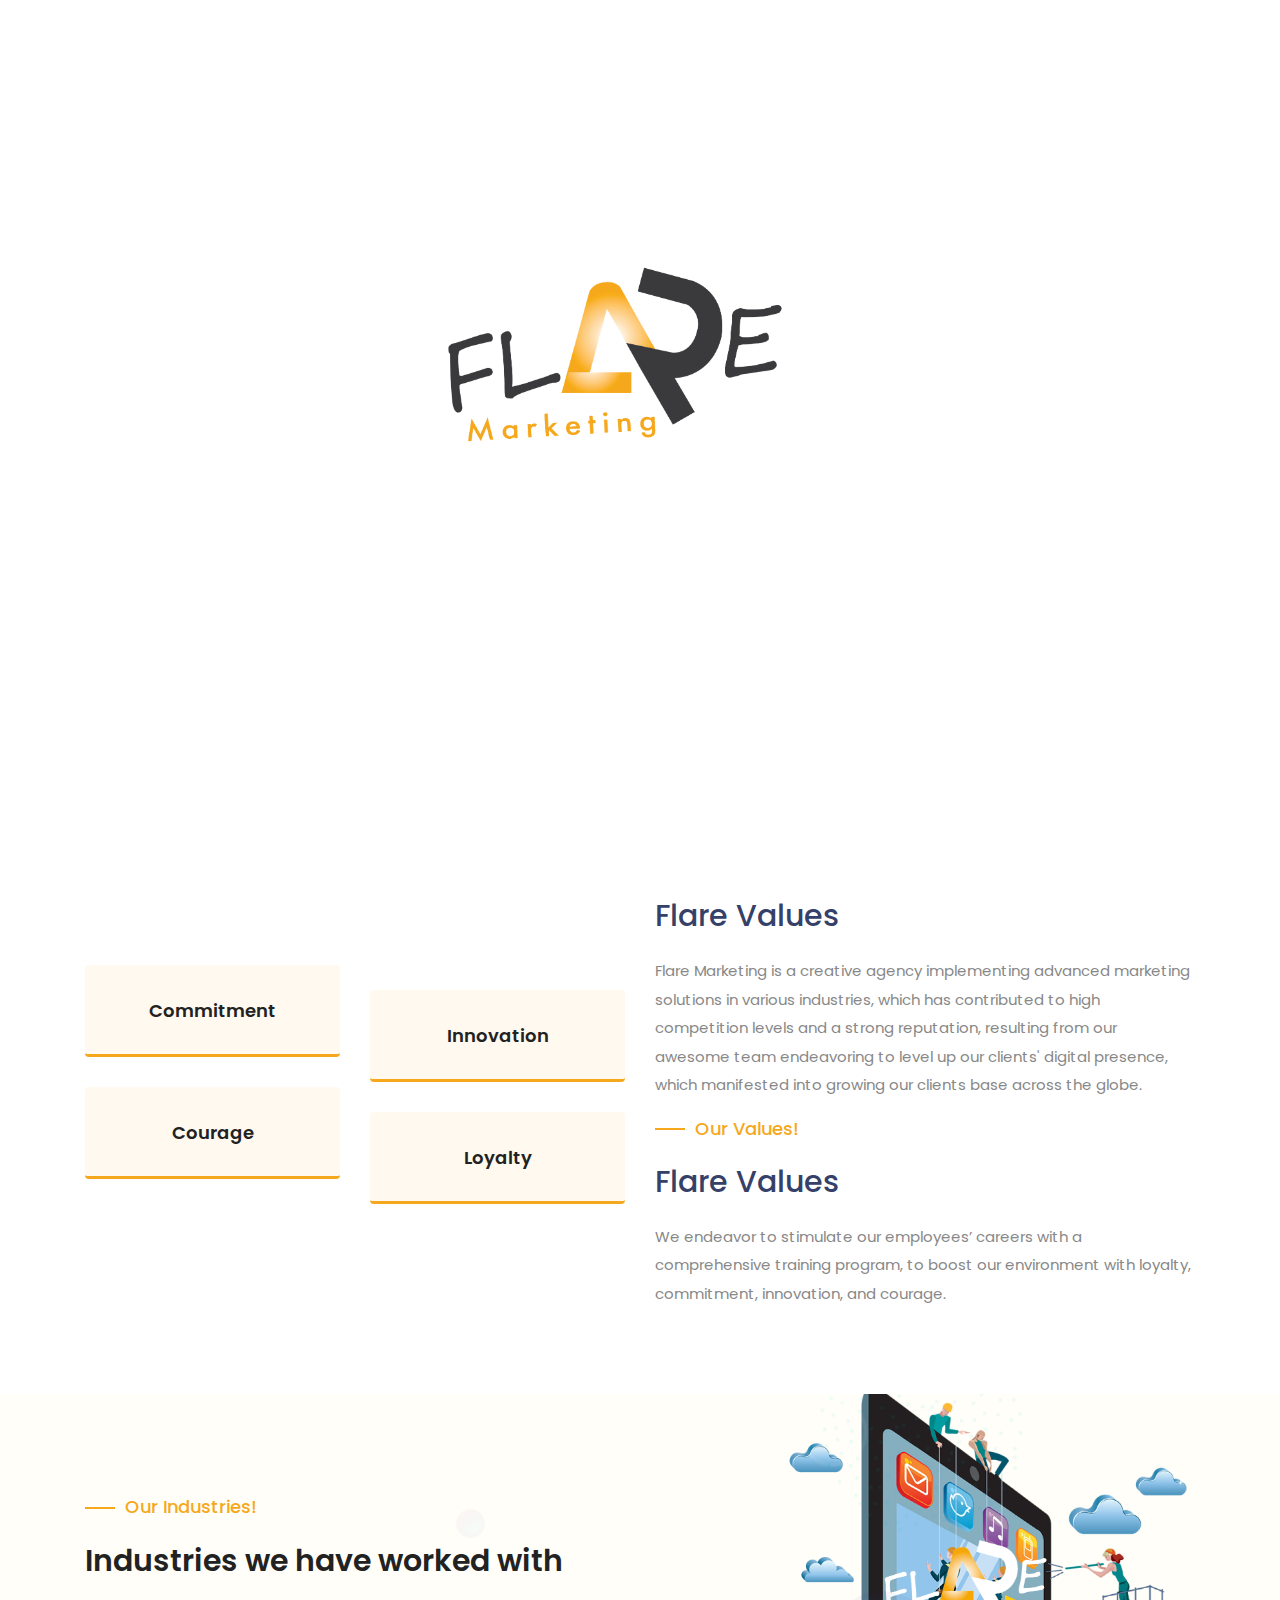
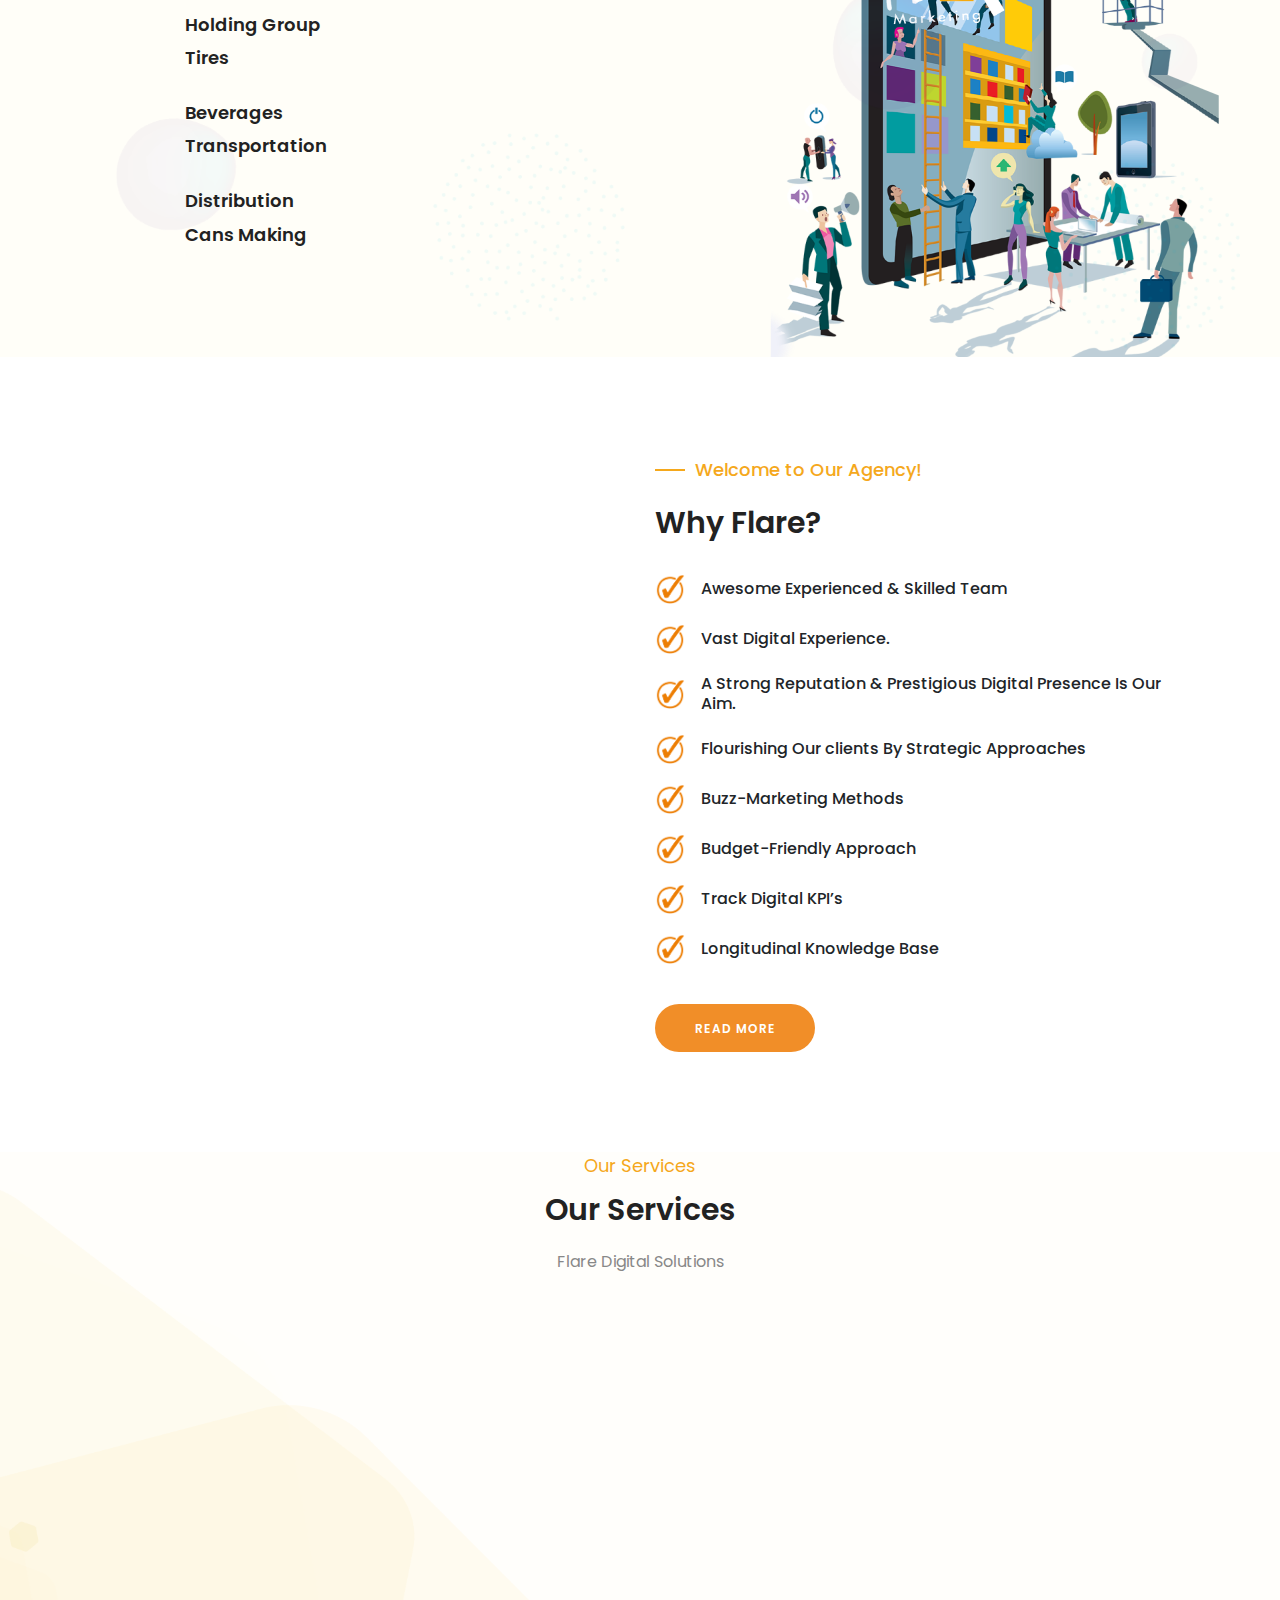
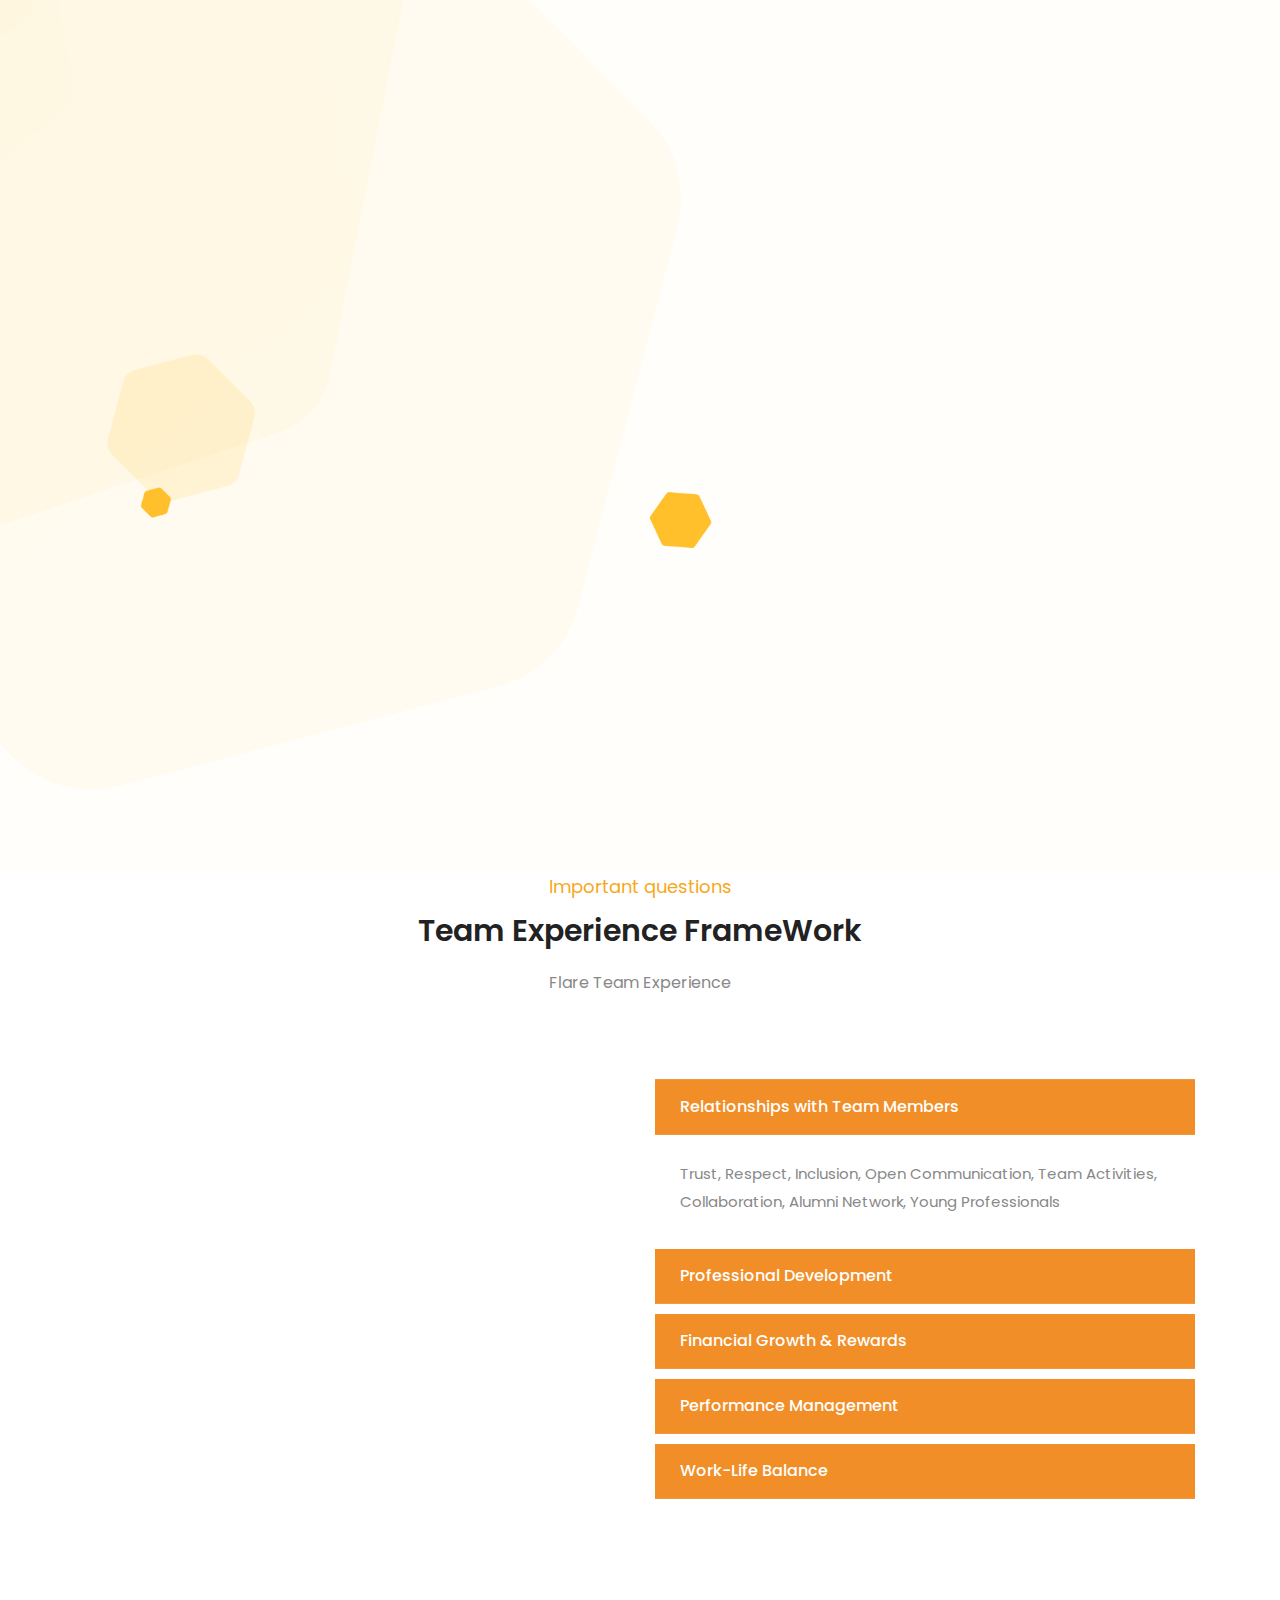
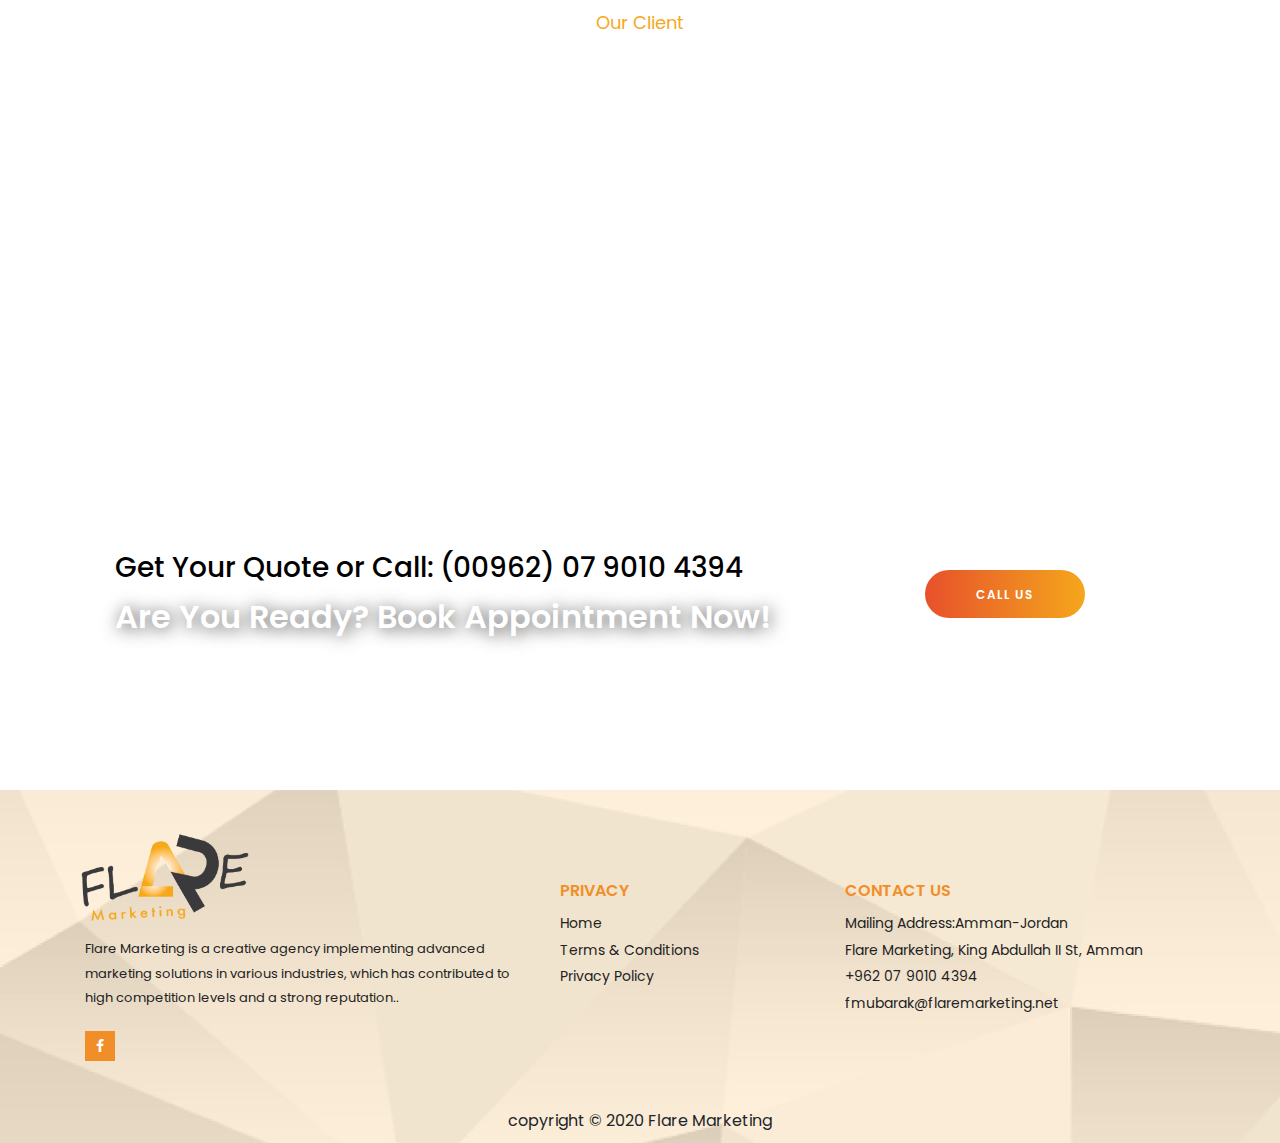
==== commit 5c872238: "edit3" ====
--- a/index.html
+++ b/index.html
@@ -3,21 +3,20 @@
 
 <head>
     <meta charset="UTF-8">
-    
+
     <meta http-equiv="X-UA-Compatible" content="IE=edge">
-     <meta name="viewport" content="width=device-width, initial-scale=1, shrink-to-fit=no">  
-   
-     <meta name="robots" content="index,follow">  
+    <meta name="viewport" content="width=device-width, initial-scale=1, shrink-to-fit=no">
+    <meta name="robots" content="index,follow">
     <meta name="Description"
         CONTENT="Marketing Agency, Supporting your company maximize its digital visibility, a strong reputation & prestigious digital presence that meets your business needs.">
     <meta name="google-site-verification" content="googledf2cbb7a4902370b.html" />
-      <meta name="google-site-verification" content="GJHfrBwVlzwZQccKMoFrAuP3sMnHbbH3lwHdIGZD3g8" />  
+    <meta name="google-site-verification" content="GJHfrBwVlzwZQccKMoFrAuP3sMnHbbH3lwHdIGZD3g8" />
     <meta name="google" content="nositelinkssearchbox" />
     <meta name="googlebot" content="notranslate" />
     <meta name="AdsBot-Google" content="noindex" />
     <meta name="google" content="nopagereadaloud" />
-     <LINK title="Text-only version" rel="alternate" href="text_only" media="aural, braille, tty">  
-    <meta property="og:type" content="website" />
+    <LINK title="Text-only version" rel="alternate" href="text_only" media="aural, braille, tty">
+    <meta property="og:type" content="article" />
 
     <meta property="og:title" content="Flare Marketing Agency" />
 
@@ -42,7 +41,7 @@
     <meta name="keywords"
         content="Marketing Agencies, social media agency, seo agency, branding agency, social media in marketing, digital marketing agency, social media agency, creative agency, influencer marketing agency, service in marketing, agency web design, strategy digital marketing, search engine marketers, digital marketing, social media marketing, online marketing, google digital marketing, marketing company, seo friendly content writing services, graphic design, graphic design services, web developers,">
     <meta name="author" content="Firas Mubarak">
-  
+     
     <meta http-equiv="refresh" content="url=https://www.flaremarketing.net/ " />
     <meta name="rating" content="adult" />
     <link rel="canonical" href="https://www.flaremarketing.net/" />
@@ -51,14 +50,14 @@
     <title>Flare Marketing | Creative Marketing Agency</title>
 
     <!-- Favicon -->
-    
+    <link rel="icon" href="img/logo2.png">
+
+    <link rel="stylesheet" href="css/preload.css">
+    <link rel="stylesheet" href="css/style.css">
     <link rel="canonical" href="https://www.flaremarketing.net/">
     <link rel="alternate" hreflang="en" href="https://www.flaremarketing.net/">
     <link rel="alternate" hreflang="ar" href="https://www.flaremarketing.net/ar">
-    <link rel="icon" href="img/logo2.png">
-
-    <link rel="stylesheet" href="css/preload.css">
-    <link rel="stylesheet" href="css/style.css">
+
     <link rel="stylesheet" href="css/responsive.css">
 
 </head>
@@ -124,9 +123,9 @@
                     <div class="col-12 col-lg-6 col-md-12">
                         <div class="welcome-content text-left">
                             <div class="promo-section">
-                                <!-- <h3 class="special-head cyan"> Flare Marketing</h3> -->
-                            </div>
-                            <h1 class="bold wow fadeInUp b-text" data-wow-delay="0.2s">Your Digital Wingman! 
+                                <h3 class="special-head cyan"> Flare Marketing</h3>
+                            </div>
+                            <h1 class="bold wow fadeInUp b-text" data-wow-delay="0.2s">Turning clicks into customers
                             </h1>
                             <p class="wow fadeInUp" data-wow-delay="0.3s">Flare Marketing is a creative agency,
                                 Supporting your company maximize its digital visibility, a strong reputation &
@@ -250,17 +249,16 @@
                 <div class="col-lg-6 col-sm-12">
                     <div class="who-we-contant">
                         <div class="promo-section">
-                            <h3 class="special-head ">Business Profile</h3>
-                        </div>
-                        <h4 class="d-text bold fadeInUp" data-wow-delay="0.3s"> Business we have worked with </h4>
+                            <h3 class="special-head ">Our Industries!</h3>
+                        </div>
+                        <h4 class="d-text bold fadeInUp" data-wow-delay="0.3s"> Industries we have worked with </h4>
                         <p class="fadeInUp" data-wow-delay="0.4s"> </p>
                         <div class="services-block-four mt-30">
                             <div class="inner-box">
                                 <div class="icon-img-box">
                                     <script src="https://cdn.lordicon.com/lusqsztk.js"></script>
-                                    <lord-icon
-                                        src="https://cdn.lordicon.com/rfnfarqt.json"
-                                        trigger="hover"
+                                    <lord-icon src="https://cdn.lordicon.com/ckatldkn.json" trigger="hover"
+                                        colors="primary:#242424,secondary:#eeca66,tertiary:#faefd1"
                                         style="width:150px;height:100px">
                                     </lord-icon>
                                 </div>
@@ -274,10 +272,7 @@
                             <div class="inner-box">
                                 <div class="icon-img-box">
                                     <script src="https://cdn.lordicon.com/lusqsztk.js"></script>
-                                    <lord-icon
-                                        src="https://cdn.lordicon.com/coowbsor.json"
-                                        trigger="hover"
-                                        colors="outline:#242424,primary:#f24c00,secondary:#faefd1,tertiary:#faefd1"
+                                    <lord-icon src="https://cdn.lordicon.com/shiwicyv.json" trigger="hover"
                                         style="width:150px;height:100px">
                                     </lord-icon>
                                 </div>
@@ -291,10 +286,7 @@
                             <div class="inner-box">
                                 <div class="icon-img-box">
                                     <script src="https://cdn.lordicon.com/lusqsztk.js"></script>
-                                    <lord-icon
-                                        src="https://cdn.lordicon.com/ozqvdvoh.json"
-                                        trigger="hover"
-                                        colors="outline:#121331,primary :#2ca58d,secondary :#f4c89c"
+                                    <lord-icon src="https://cdn.lordicon.com/fmwltykm.json" trigger="hover"
                                         style="width:150px;height:100px">
                                     </lord-icon>
                                 </div>
@@ -339,57 +331,57 @@
                                     <div class="side-feature-list-item">
                                         <img src="img/check.png" class="check-mark-icon"
                                             alt="influencer marketing agency">
-                                        <h6 class="foot-c-info">Awesome Experienced & Skilled Team</h6>
+                                        <div class="foot-c-info">Awesome Experienced & Skilled Team</div>
                                     </div>
                                 </div>
                                 <div class="col-md-12">
                                     <div class="side-feature-list-item">
                                         <img src="img/check.png" class="check-mark-icon" alt="social media agency">
-                                        <h6 class="foot-c-info">Vast Digital Experience.</h6>
+                                        <div class="foot-c-info">Vast Digital Experience.</div>
                                     </div>
                                 </div>
                                 <div class="col-md-12">
                                     <div class="side-feature-list-item">
                                         <img src="img/check.png" class="check-mark-icon" alt="seo agency">
-                                        <h6 class="foot-c-info">A Strong Reputation & Prestigious Digital Presence Is
-                                            Our Aim.</h6>
+                                        <div class="foot-c-info">A Strong Reputation & Prestigious Digital Presence Is
+                                            Our Aim.</div>
                                     </div>
                                 </div>
                                 <div class="col-md-12">
                                     <div class="side-feature-list-item">
                                         <img src="img/check.png" class="check-mark-icon" alt="branding agency">
-                                        <h6 class="foot-c-info">Flourishing Our clients By Strategic Approaches</h6>
+                                        <div class="foot-c-info">Flourishing Our clients By Strategic Approaches</div>
                                     </div>
                                 </div>
                                 <div class="col-md-12">
                                     <div class="side-feature-list-item">
                                         <img src="img/check.png" class="check-mark-icon"
                                             alt="social media in marketing">
-                                        <h6 class="foot-c-info">Buzz-Marketing Methods</h6>
+                                        <div class="foot-c-info">Buzz-Marketing Methods</div>
                                     </div>
                                 </div>
                                 <div class="col-md-12">
                                     <div class="side-feature-list-item">
                                         <img src="img/check.png" class="check-mark-icon" alt="digital marketing agency">
-                                        <h6 class="foot-c-info">Budget-Friendly Approach </h6>
+                                        <div class="foot-c-info">Budget-Friendly Approach </div>
                                     </div>
                                 </div>
                                 <div class="col-md-12">
                                     <div class="side-feature-list-item">
                                         <img src="img/check.png" class="check-mark-icon" alt="social media agency">
-                                        <h6 class="foot-c-info">Track Digital KPI’s</h6>
+                                        <div class="foot-c-info">Track Digital KPI’s</div>
                                     </div>
                                 </div>
                                 <div class="col-md-12">
                                     <div class="side-feature-list-item">
                                         <img src="img/check.png" class="check-mark-icon" alt="creative agency">
-                                        <h6 class="foot-c-info">Longitudinal Knowledge Base </h6>
-                                    </div>
-                                </div>
-                            </div>
-                        </div>
-                        <!-- <a class="btn info-btn green-btn mt-30 fadeInUp" data-wow-delay="0.6s" href="#">Read
-                            More</a> -->
+                                        <div class="foot-c-info">Longitudinal Knowledge Base </div>
+                                    </div>
+                                </div>
+                            </div>
+                        </div>
+                        <a class="btn info-btn green-btn mt-30 fadeInUp" data-wow-delay="0.6s" href="services.html">Read
+                            More</a>
                     </div>
                 </div>
 
@@ -615,28 +607,28 @@
             <div class="cotainer-fluid">
                 <div class="row justify-content-center wow fadeInUp" data-wow-delay="0.4s">
                     <div class="col-12 col-md-10 col-xs-10 offset-xs-1">
-                        <div class="client_slides owl-carousel ">
-
-
-                            <div class="single-testimonial ">
+                        <div class="client_slides owl-carousel text-center">
+
+
+                            <div class="single-testimonial text-center">
                                 <img src="img/download.png" width="150" alt="graphic design ">
                             </div>
-                            <div class="single-testimonial  ">
+                            <div class="single-testimonial text-center">
                                 <img src="img/vend-n-go-logo.png" width="150" alt="graphic design services">
                             </div>
-                            <div class="single-testimonial ">
+                            <div class="single-testimonial text-center">
                                 <img src="img/logo3.png" width="150" alt="social media marketing ">
                             </div>
-                            <div class="single-testimonial  ">
+                            <div class="single-testimonial text-center">
                                 <img src="img/logo4.png" width="150" alt="online marketing">
                             </div>
-                            <div class="single-testimonial ">
+                            <div class="single-testimonial text-center">
                                 <img src="img/logo5.png" width="150" alt="google digital marketing">
                             </div>
-                            <div class="single-testimonial ">
+                            <div class="single-testimonial text-center">
                                 <img src="img/logo6.png" width="150" alt="marketing company">
                             </div>
-                            <div class="single-testimonial ">
+                            <div class="single-testimonial text-center">
                                 <img src="img/logo7.png" width="150" alt="seo friendly">
                             </div>
 
@@ -691,7 +683,7 @@
                                 </div>
                                 <!-- Social Icon -->
                                 <div class="footer-social-info fadeInUp" data-wow-delay="0.4s">
-                                    <a href="https://www.facebook.com/Flare-Marketing-101788112385468/"  target="_blank"><i
+                                    <a href="https://www.facebook.com/Flare-Marketing-101788112385468/"><i
                                             class="fa fa-facebook" aria-hidden="true"></i></a>
                                     <!-- <a href="#"> <i class="fa fa-twitter" aria-hidden="true"></i></a>
                                     <a href="#"><i class="fa fa-google-plus" aria-hidden="true"></i></a>
@@ -781,4 +773,4 @@
     </script>
 </body>
 
-</html>+</html>
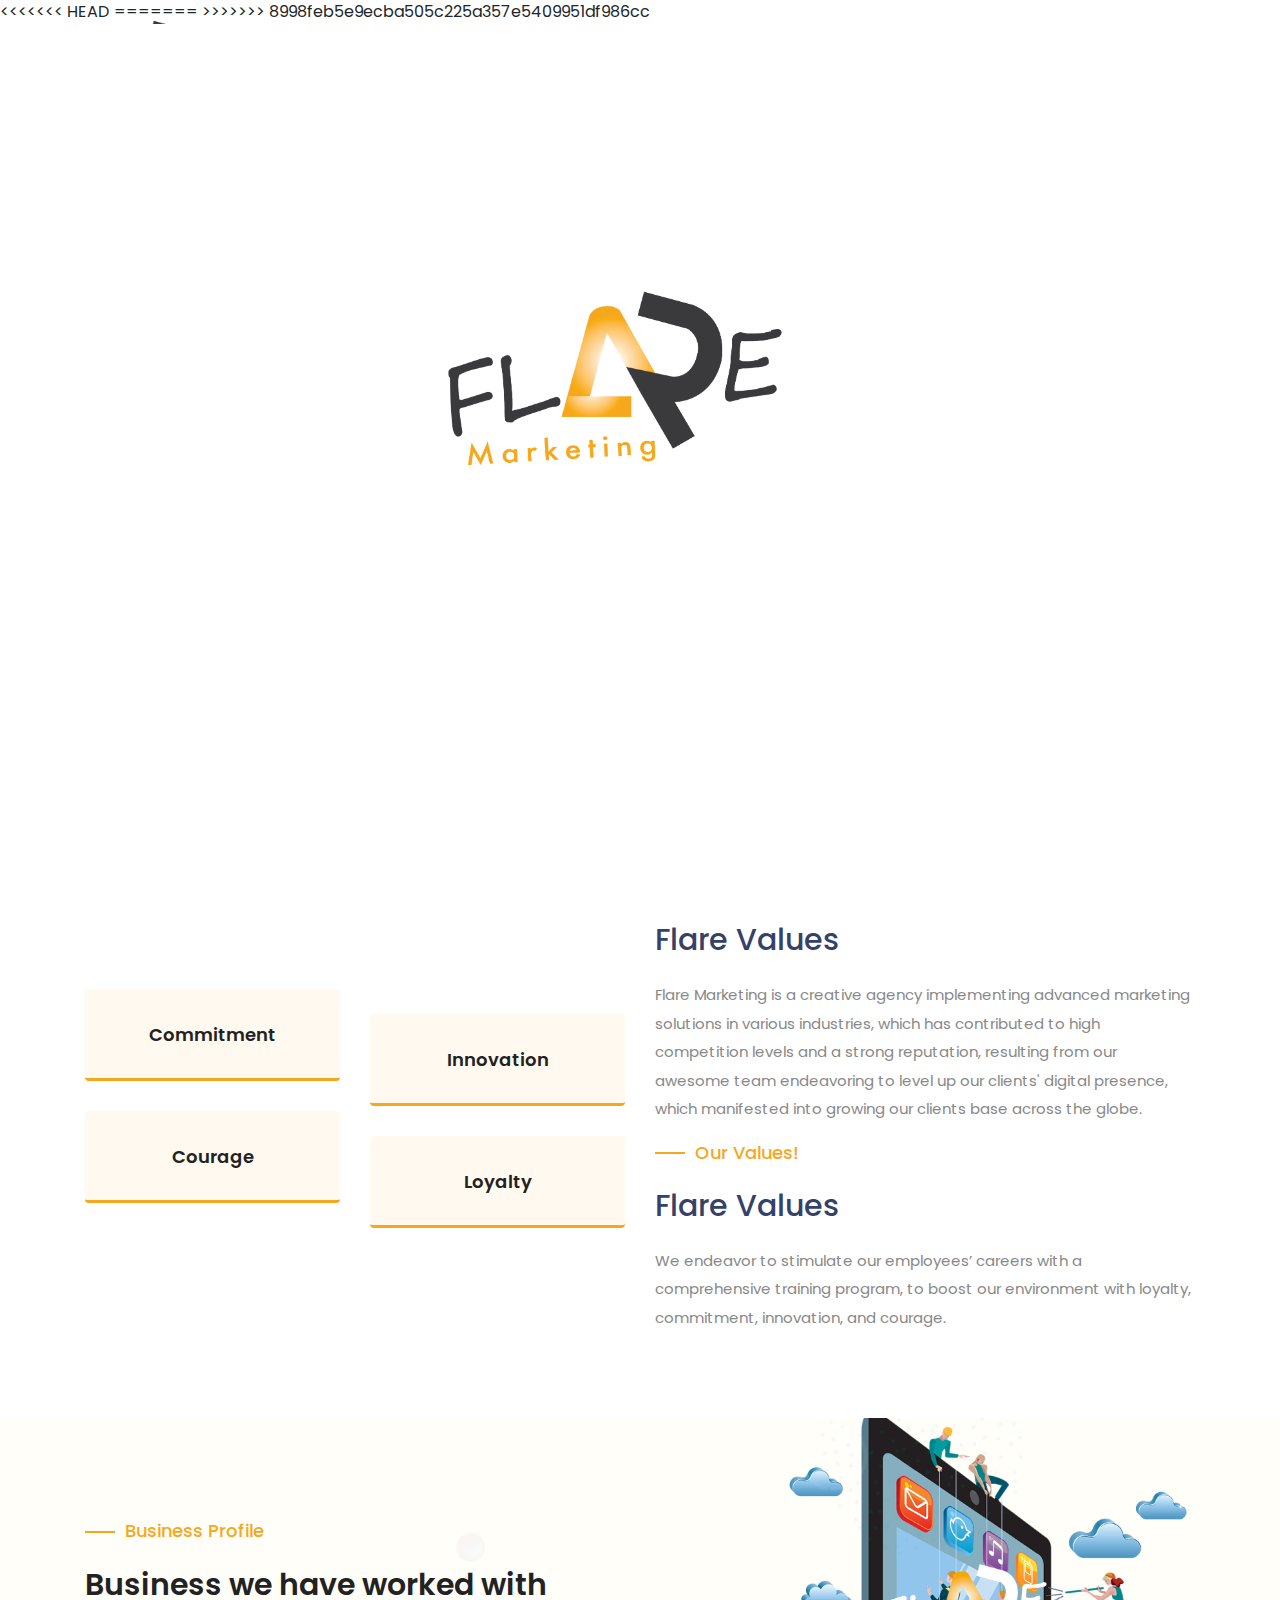
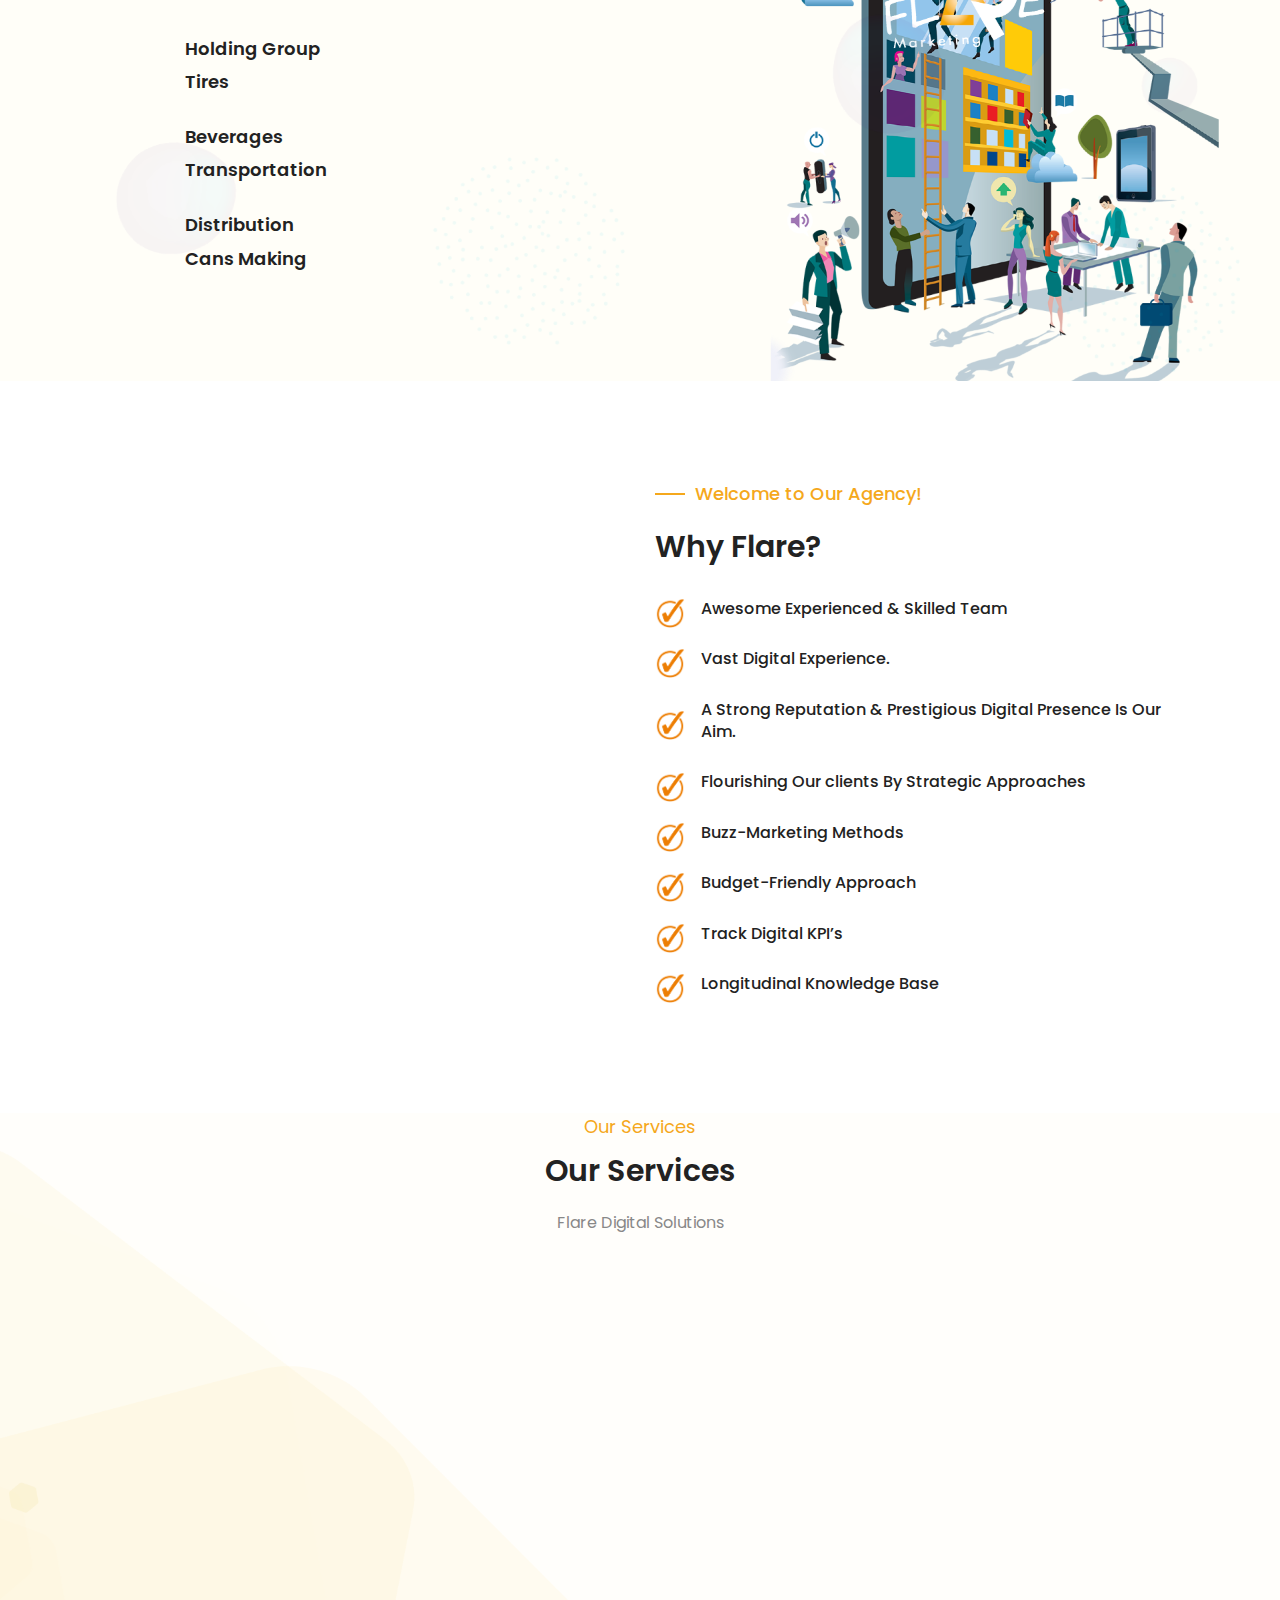
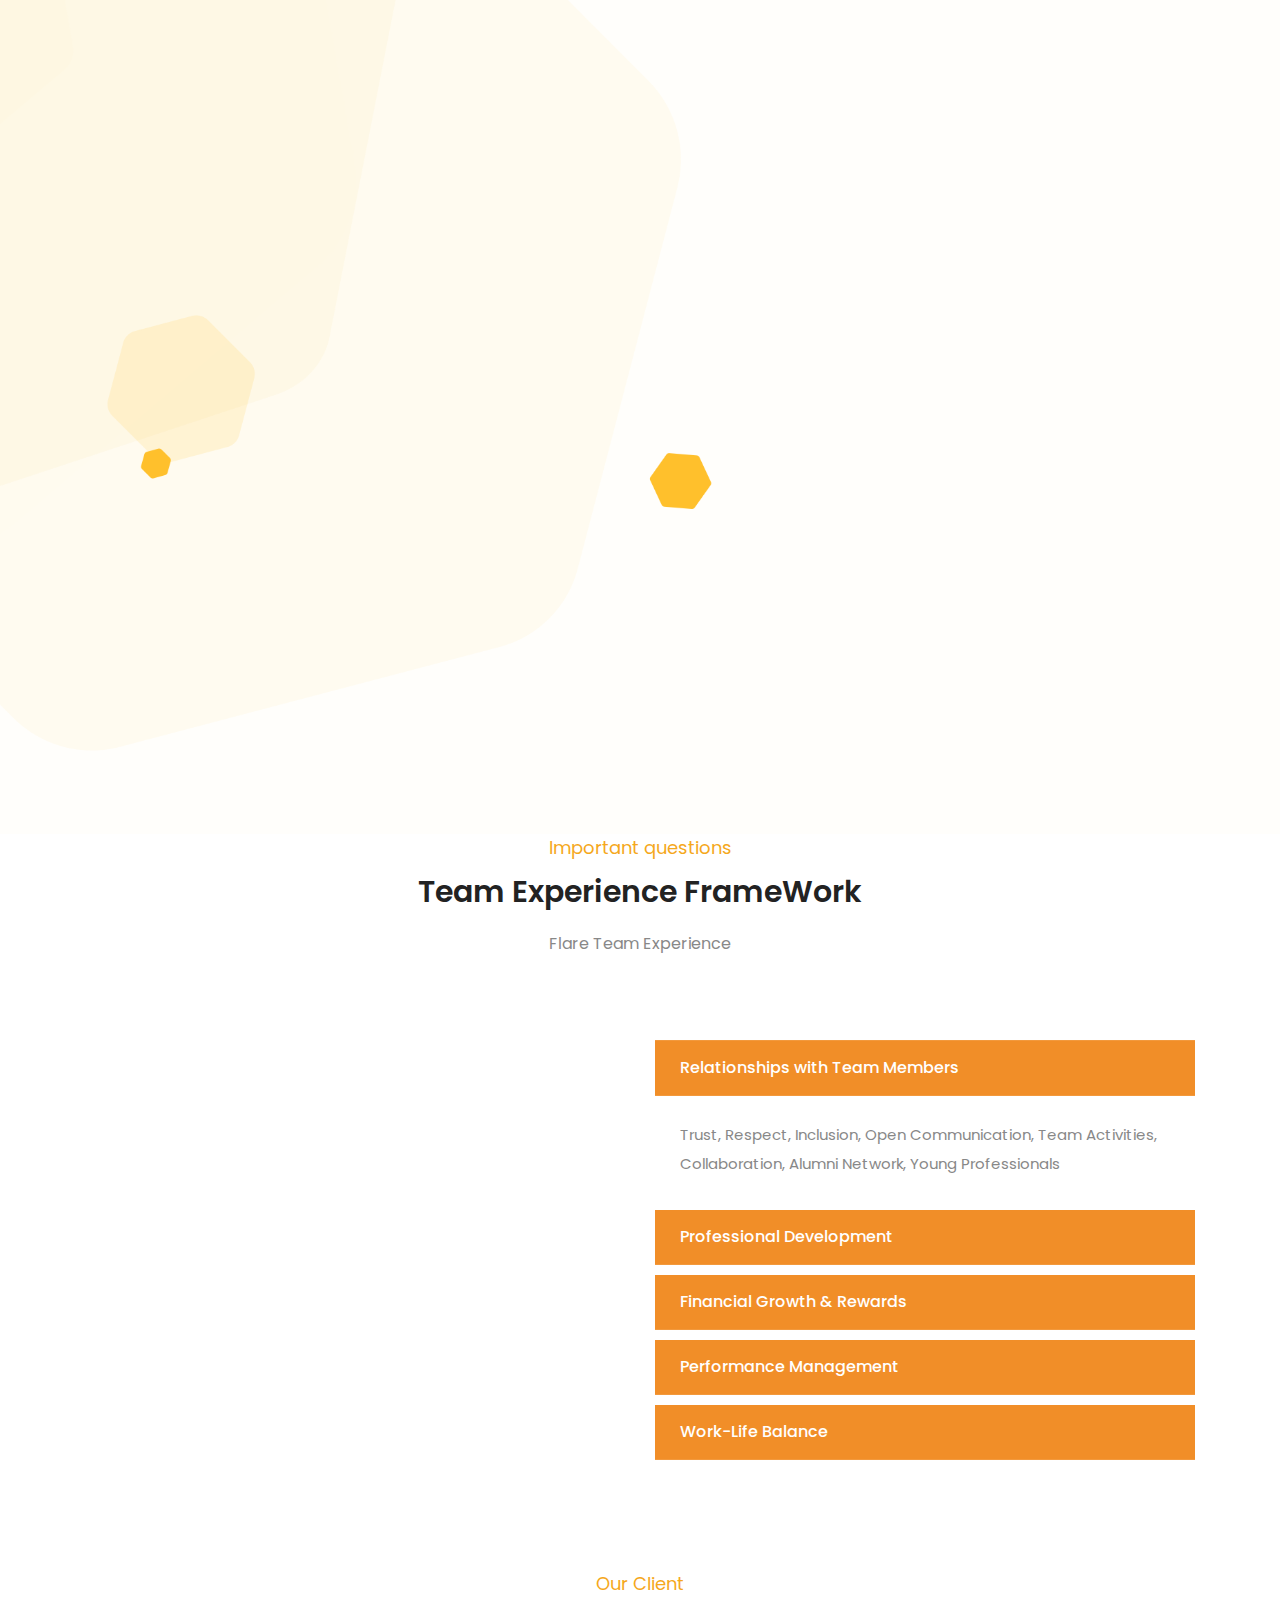
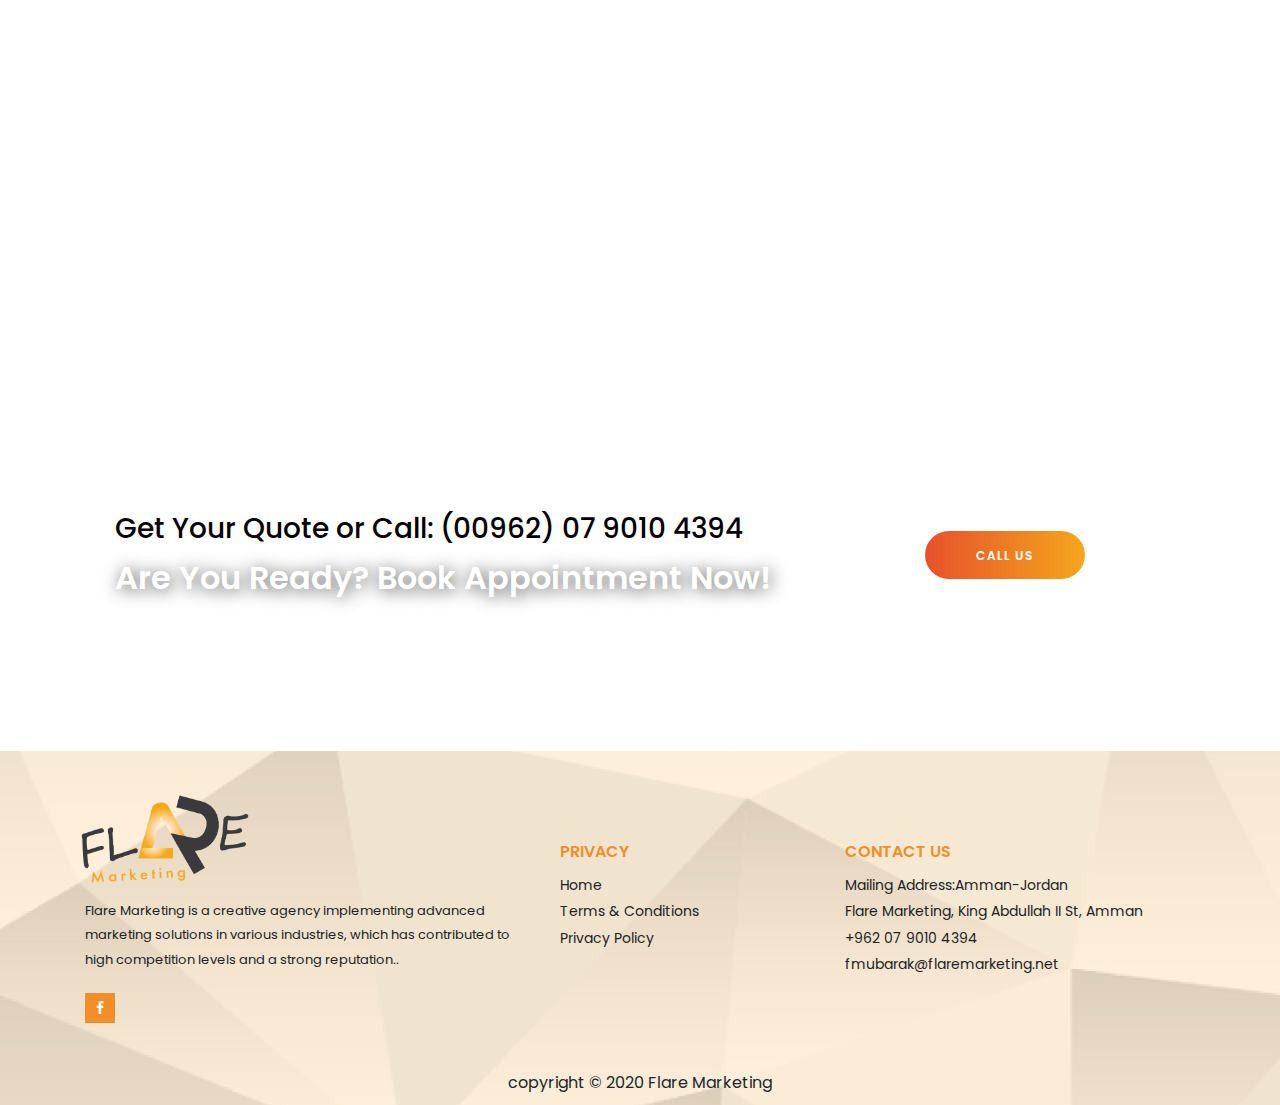
==== commit 730f8511: "edits" ====
--- a/index.html
+++ b/index.html
@@ -1,22 +1,23 @@
 <!DOCTYPE html>
-<html lang="zxx">
+<html lang="en">
 
 <head>
     <meta charset="UTF-8">
-
+    
     <meta http-equiv="X-UA-Compatible" content="IE=edge">
-    <meta name="viewport" content="width=device-width, initial-scale=1, shrink-to-fit=no">
-    <meta name="robots" content="index,follow">
+     <meta name="viewport" content="width=device-width, initial-scale=1, shrink-to-fit=no">  
+   
+     <meta name="robots" content="index,follow">  
     <meta name="Description"
         CONTENT="Marketing Agency, Supporting your company maximize its digital visibility, a strong reputation & prestigious digital presence that meets your business needs.">
     <meta name="google-site-verification" content="googledf2cbb7a4902370b.html" />
-    <meta name="google-site-verification" content="GJHfrBwVlzwZQccKMoFrAuP3sMnHbbH3lwHdIGZD3g8" />
+      <meta name="google-site-verification" content="GJHfrBwVlzwZQccKMoFrAuP3sMnHbbH3lwHdIGZD3g8" />  
     <meta name="google" content="nositelinkssearchbox" />
     <meta name="googlebot" content="notranslate" />
     <meta name="AdsBot-Google" content="noindex" />
     <meta name="google" content="nopagereadaloud" />
-    <LINK title="Text-only version" rel="alternate" href="text_only" media="aural, braille, tty">
-    <meta property="og:type" content="article" />
+     <LINK title="Text-only version" rel="alternate" href="text_only" media="aural, braille, tty">  
+    <meta property="og:type" content="website" />
 
     <meta property="og:title" content="Flare Marketing Agency" />
 
@@ -41,7 +42,11 @@
     <meta name="keywords"
         content="Marketing Agencies, social media agency, seo agency, branding agency, social media in marketing, digital marketing agency, social media agency, creative agency, influencer marketing agency, service in marketing, agency web design, strategy digital marketing, search engine marketers, digital marketing, social media marketing, online marketing, google digital marketing, marketing company, seo friendly content writing services, graphic design, graphic design services, web developers,">
     <meta name="author" content="Firas Mubarak">
+<<<<<<< HEAD
+  
+=======
      
+>>>>>>> 8998feb5e9ecba505c225a357e5409951df986cc
     <meta http-equiv="refresh" content="url=https://www.flaremarketing.net/ " />
     <meta name="rating" content="adult" />
     <link rel="canonical" href="https://www.flaremarketing.net/" />
@@ -50,14 +55,14 @@
     <title>Flare Marketing | Creative Marketing Agency</title>
 
     <!-- Favicon -->
-    <link rel="icon" href="img/logo2.png">
-
-    <link rel="stylesheet" href="css/preload.css">
-    <link rel="stylesheet" href="css/style.css">
+    
     <link rel="canonical" href="https://www.flaremarketing.net/">
     <link rel="alternate" hreflang="en" href="https://www.flaremarketing.net/">
     <link rel="alternate" hreflang="ar" href="https://www.flaremarketing.net/ar">
-
+    <link rel="icon" href="img/logo2.png">
+
+    <link rel="stylesheet" href="css/preload.css">
+    <link rel="stylesheet" href="css/style.css">
     <link rel="stylesheet" href="css/responsive.css">
 
 </head>
@@ -123,9 +128,9 @@
                     <div class="col-12 col-lg-6 col-md-12">
                         <div class="welcome-content text-left">
                             <div class="promo-section">
-                                <h3 class="special-head cyan"> Flare Marketing</h3>
-                            </div>
-                            <h1 class="bold wow fadeInUp b-text" data-wow-delay="0.2s">Turning clicks into customers
+                                <!-- <h3 class="special-head cyan"> Flare Marketing</h3> -->
+                            </div>
+                            <h1 class="bold wow fadeInUp b-text" data-wow-delay="0.2s">Your Digital Wingman! 
                             </h1>
                             <p class="wow fadeInUp" data-wow-delay="0.3s">Flare Marketing is a creative agency,
                                 Supporting your company maximize its digital visibility, a strong reputation &
@@ -249,16 +254,17 @@
                 <div class="col-lg-6 col-sm-12">
                     <div class="who-we-contant">
                         <div class="promo-section">
-                            <h3 class="special-head ">Our Industries!</h3>
-                        </div>
-                        <h4 class="d-text bold fadeInUp" data-wow-delay="0.3s"> Industries we have worked with </h4>
+                            <h3 class="special-head ">Business Profile</h3>
+                        </div>
+                        <h4 class="d-text bold fadeInUp" data-wow-delay="0.3s"> Business we have worked with </h4>
                         <p class="fadeInUp" data-wow-delay="0.4s"> </p>
                         <div class="services-block-four mt-30">
                             <div class="inner-box">
                                 <div class="icon-img-box">
                                     <script src="https://cdn.lordicon.com/lusqsztk.js"></script>
-                                    <lord-icon src="https://cdn.lordicon.com/ckatldkn.json" trigger="hover"
-                                        colors="primary:#242424,secondary:#eeca66,tertiary:#faefd1"
+                                    <lord-icon
+                                        src="https://cdn.lordicon.com/rfnfarqt.json"
+                                        trigger="hover"
                                         style="width:150px;height:100px">
                                     </lord-icon>
                                 </div>
@@ -272,7 +278,10 @@
                             <div class="inner-box">
                                 <div class="icon-img-box">
                                     <script src="https://cdn.lordicon.com/lusqsztk.js"></script>
-                                    <lord-icon src="https://cdn.lordicon.com/shiwicyv.json" trigger="hover"
+                                    <lord-icon
+                                        src="https://cdn.lordicon.com/coowbsor.json"
+                                        trigger="hover"
+                                        colors="outline:#242424,primary:#f24c00,secondary:#faefd1,tertiary:#faefd1"
                                         style="width:150px;height:100px">
                                     </lord-icon>
                                 </div>
@@ -286,7 +295,10 @@
                             <div class="inner-box">
                                 <div class="icon-img-box">
                                     <script src="https://cdn.lordicon.com/lusqsztk.js"></script>
-                                    <lord-icon src="https://cdn.lordicon.com/fmwltykm.json" trigger="hover"
+                                    <lord-icon
+                                        src="https://cdn.lordicon.com/ozqvdvoh.json"
+                                        trigger="hover"
+                                        colors="outline:#121331,primary :#2ca58d,secondary :#f4c89c"
                                         style="width:150px;height:100px">
                                     </lord-icon>
                                 </div>
@@ -331,57 +343,57 @@
                                     <div class="side-feature-list-item">
                                         <img src="img/check.png" class="check-mark-icon"
                                             alt="influencer marketing agency">
-                                        <div class="foot-c-info">Awesome Experienced & Skilled Team</div>
+                                        <h6 class="foot-c-info">Awesome Experienced & Skilled Team</h6>
                                     </div>
                                 </div>
                                 <div class="col-md-12">
                                     <div class="side-feature-list-item">
                                         <img src="img/check.png" class="check-mark-icon" alt="social media agency">
-                                        <div class="foot-c-info">Vast Digital Experience.</div>
+                                        <h6 class="foot-c-info">Vast Digital Experience.</h6>
                                     </div>
                                 </div>
                                 <div class="col-md-12">
                                     <div class="side-feature-list-item">
                                         <img src="img/check.png" class="check-mark-icon" alt="seo agency">
-                                        <div class="foot-c-info">A Strong Reputation & Prestigious Digital Presence Is
-                                            Our Aim.</div>
+                                        <h6 class="foot-c-info">A Strong Reputation & Prestigious Digital Presence Is
+                                            Our Aim.</h6>
                                     </div>
                                 </div>
                                 <div class="col-md-12">
                                     <div class="side-feature-list-item">
                                         <img src="img/check.png" class="check-mark-icon" alt="branding agency">
-                                        <div class="foot-c-info">Flourishing Our clients By Strategic Approaches</div>
+                                        <h6 class="foot-c-info">Flourishing Our clients By Strategic Approaches</h6>
                                     </div>
                                 </div>
                                 <div class="col-md-12">
                                     <div class="side-feature-list-item">
                                         <img src="img/check.png" class="check-mark-icon"
                                             alt="social media in marketing">
-                                        <div class="foot-c-info">Buzz-Marketing Methods</div>
+                                        <h6 class="foot-c-info">Buzz-Marketing Methods</h6>
                                     </div>
                                 </div>
                                 <div class="col-md-12">
                                     <div class="side-feature-list-item">
                                         <img src="img/check.png" class="check-mark-icon" alt="digital marketing agency">
-                                        <div class="foot-c-info">Budget-Friendly Approach </div>
+                                        <h6 class="foot-c-info">Budget-Friendly Approach </h6>
                                     </div>
                                 </div>
                                 <div class="col-md-12">
                                     <div class="side-feature-list-item">
                                         <img src="img/check.png" class="check-mark-icon" alt="social media agency">
-                                        <div class="foot-c-info">Track Digital KPI’s</div>
+                                        <h6 class="foot-c-info">Track Digital KPI’s</h6>
                                     </div>
                                 </div>
                                 <div class="col-md-12">
                                     <div class="side-feature-list-item">
                                         <img src="img/check.png" class="check-mark-icon" alt="creative agency">
-                                        <div class="foot-c-info">Longitudinal Knowledge Base </div>
-                                    </div>
-                                </div>
-                            </div>
-                        </div>
-                        <a class="btn info-btn green-btn mt-30 fadeInUp" data-wow-delay="0.6s" href="services.html">Read
-                            More</a>
+                                        <h6 class="foot-c-info">Longitudinal Knowledge Base </h6>
+                                    </div>
+                                </div>
+                            </div>
+                        </div>
+                        <!-- <a class="btn info-btn green-btn mt-30 fadeInUp" data-wow-delay="0.6s" href="#">Read
+                            More</a> -->
                     </div>
                 </div>
 
@@ -607,28 +619,28 @@
             <div class="cotainer-fluid">
                 <div class="row justify-content-center wow fadeInUp" data-wow-delay="0.4s">
                     <div class="col-12 col-md-10 col-xs-10 offset-xs-1">
-                        <div class="client_slides owl-carousel text-center">
-
-
-                            <div class="single-testimonial text-center">
+                        <div class="client_slides owl-carousel ">
+
+
+                            <div class="single-testimonial ">
                                 <img src="img/download.png" width="150" alt="graphic design ">
                             </div>
-                            <div class="single-testimonial text-center">
+                            <div class="single-testimonial  ">
                                 <img src="img/vend-n-go-logo.png" width="150" alt="graphic design services">
                             </div>
-                            <div class="single-testimonial text-center">
+                            <div class="single-testimonial ">
                                 <img src="img/logo3.png" width="150" alt="social media marketing ">
                             </div>
-                            <div class="single-testimonial text-center">
+                            <div class="single-testimonial  ">
                                 <img src="img/logo4.png" width="150" alt="online marketing">
                             </div>
-                            <div class="single-testimonial text-center">
+                            <div class="single-testimonial ">
                                 <img src="img/logo5.png" width="150" alt="google digital marketing">
                             </div>
-                            <div class="single-testimonial text-center">
+                            <div class="single-testimonial ">
                                 <img src="img/logo6.png" width="150" alt="marketing company">
                             </div>
-                            <div class="single-testimonial text-center">
+                            <div class="single-testimonial ">
                                 <img src="img/logo7.png" width="150" alt="seo friendly">
                             </div>
 
@@ -683,7 +695,7 @@
                                 </div>
                                 <!-- Social Icon -->
                                 <div class="footer-social-info fadeInUp" data-wow-delay="0.4s">
-                                    <a href="https://www.facebook.com/Flare-Marketing-101788112385468/"><i
+                                    <a href="https://www.facebook.com/Flare-Marketing-101788112385468/"  target="_blank"><i
                                             class="fa fa-facebook" aria-hidden="true"></i></a>
                                     <!-- <a href="#"> <i class="fa fa-twitter" aria-hidden="true"></i></a>
                                     <a href="#"><i class="fa fa-google-plus" aria-hidden="true"></i></a>
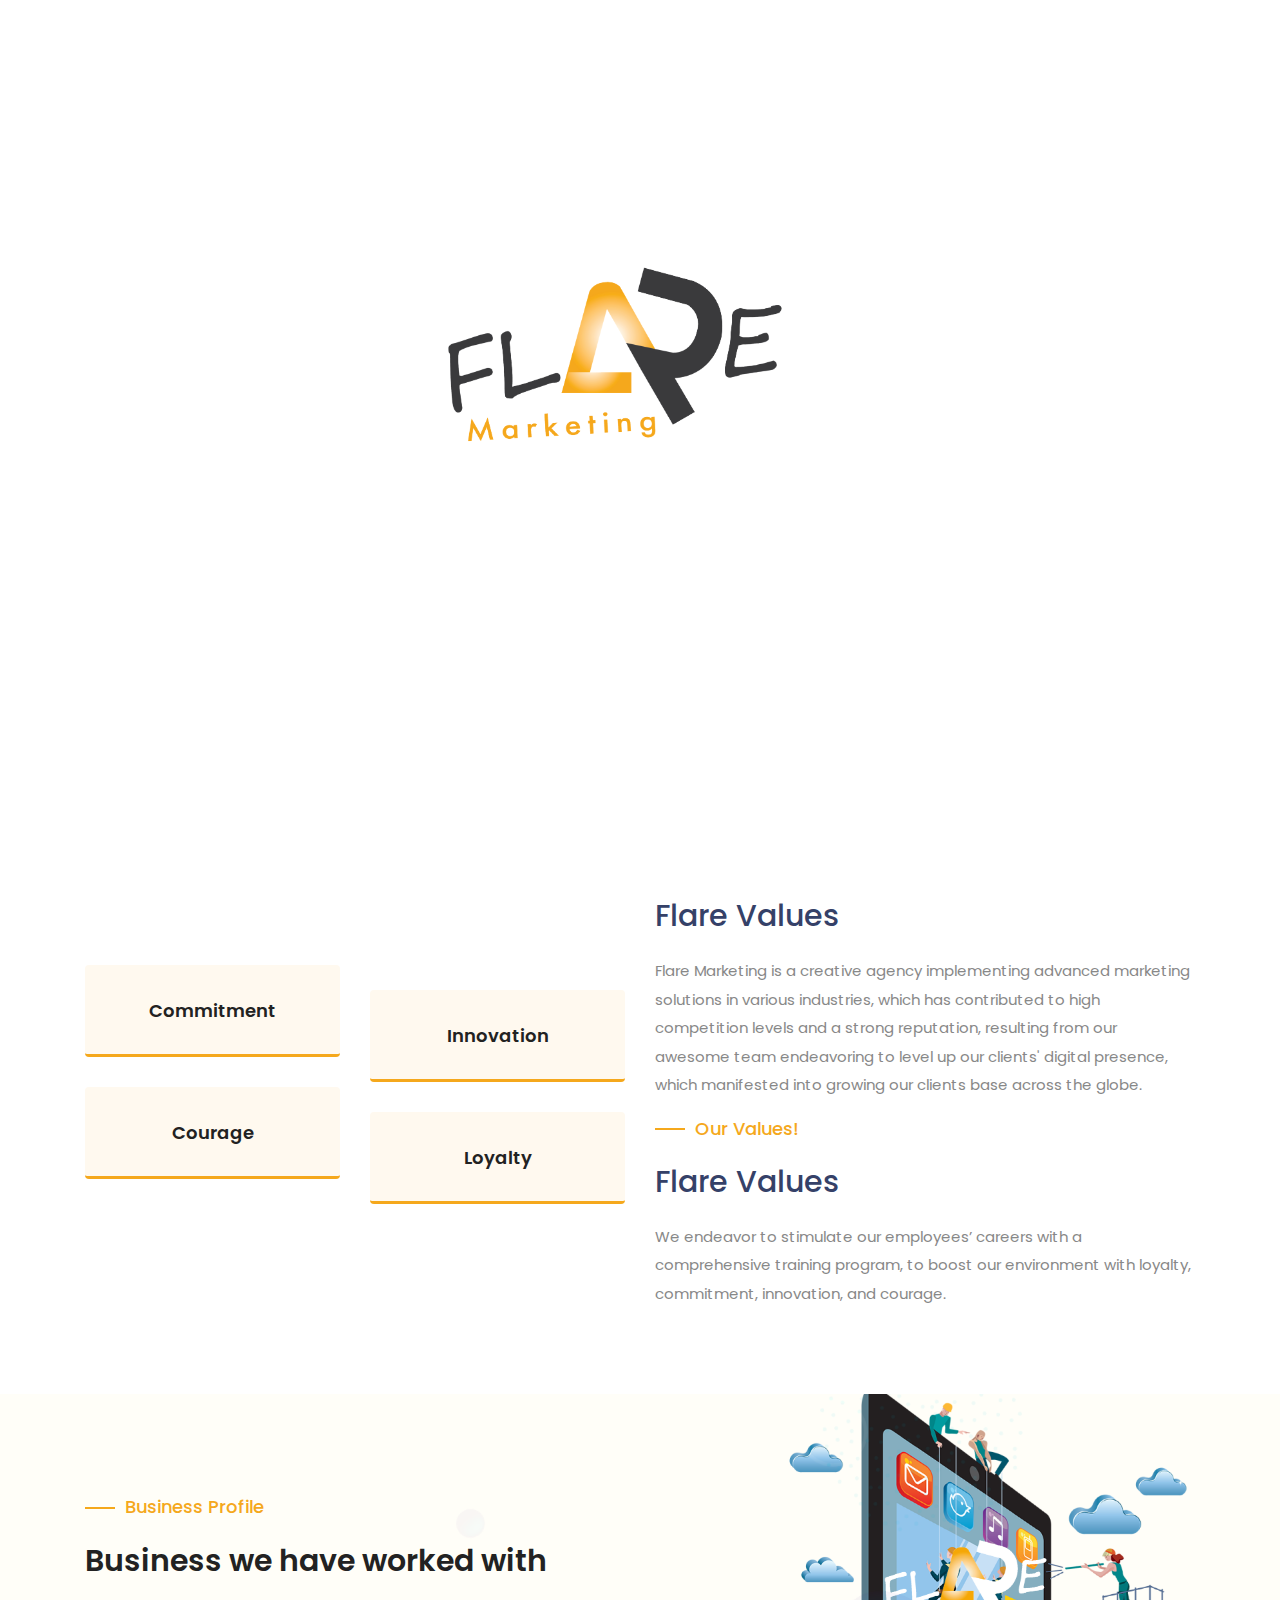
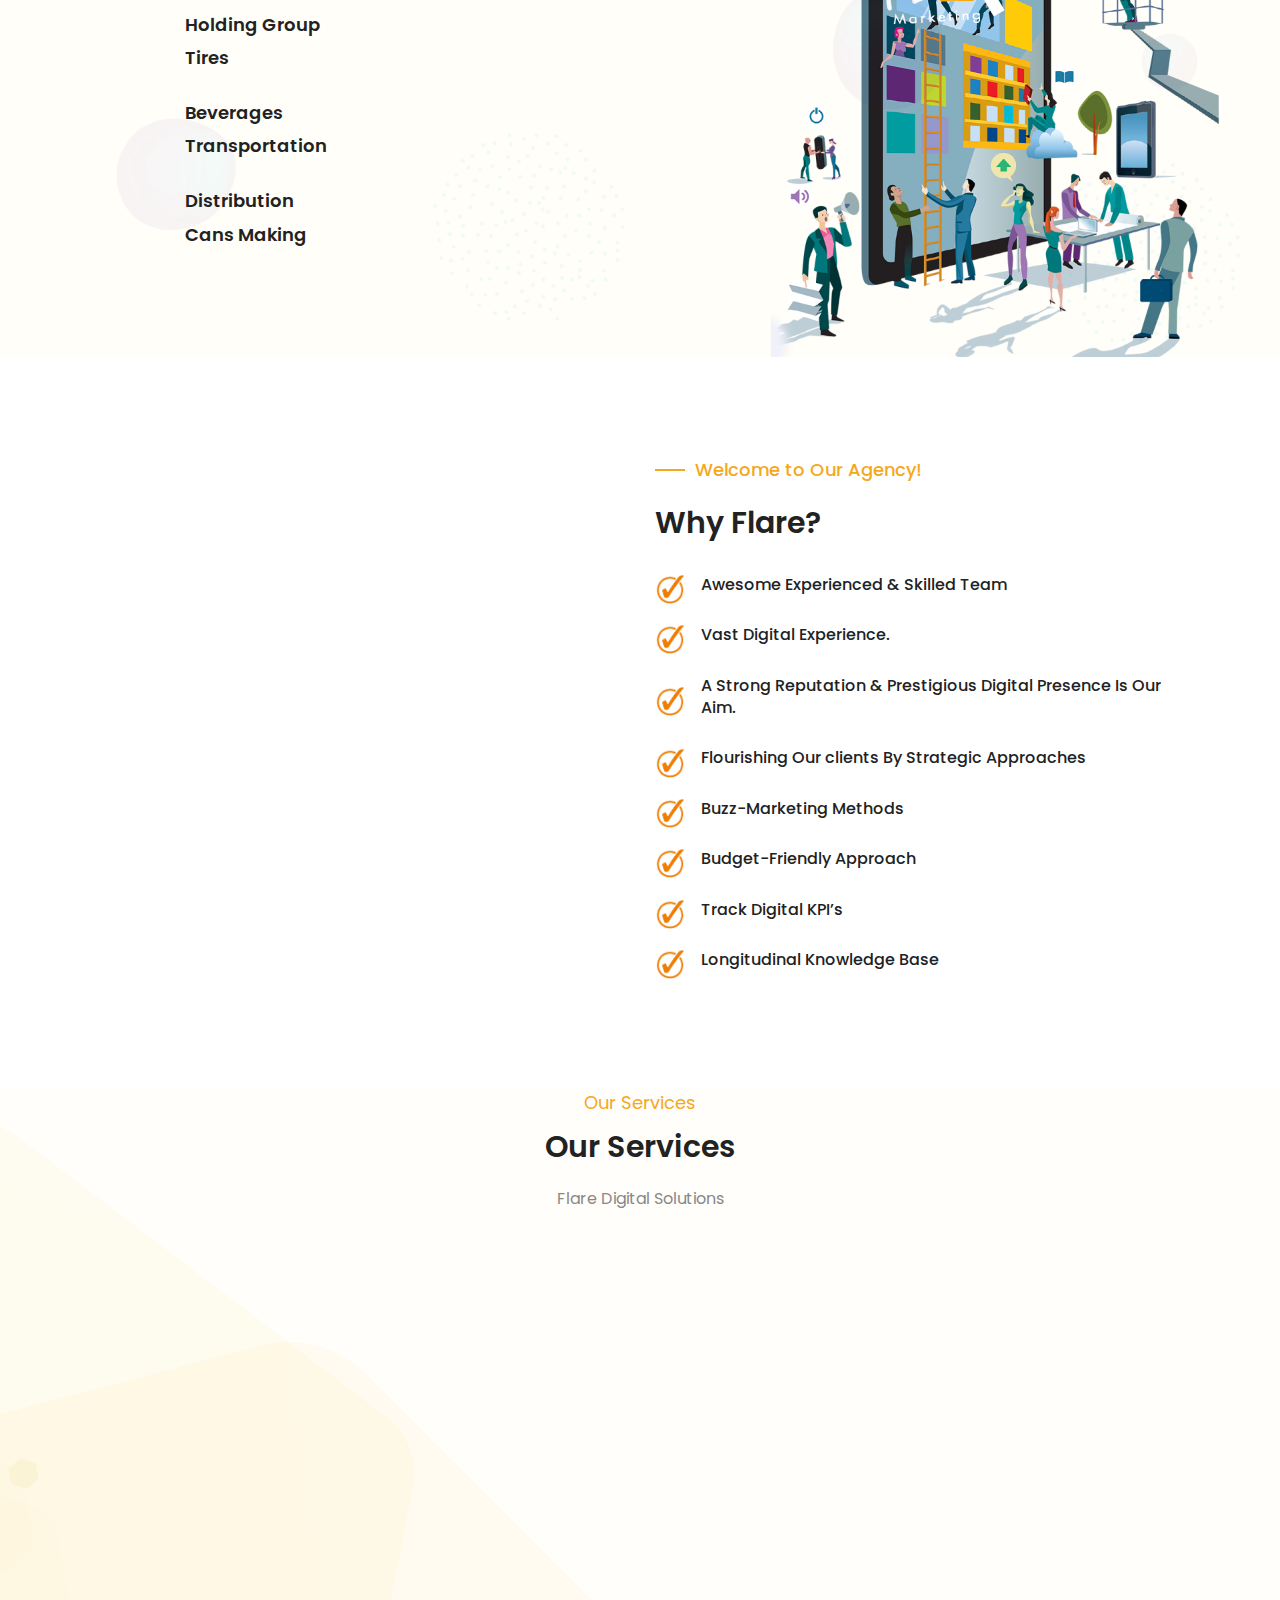
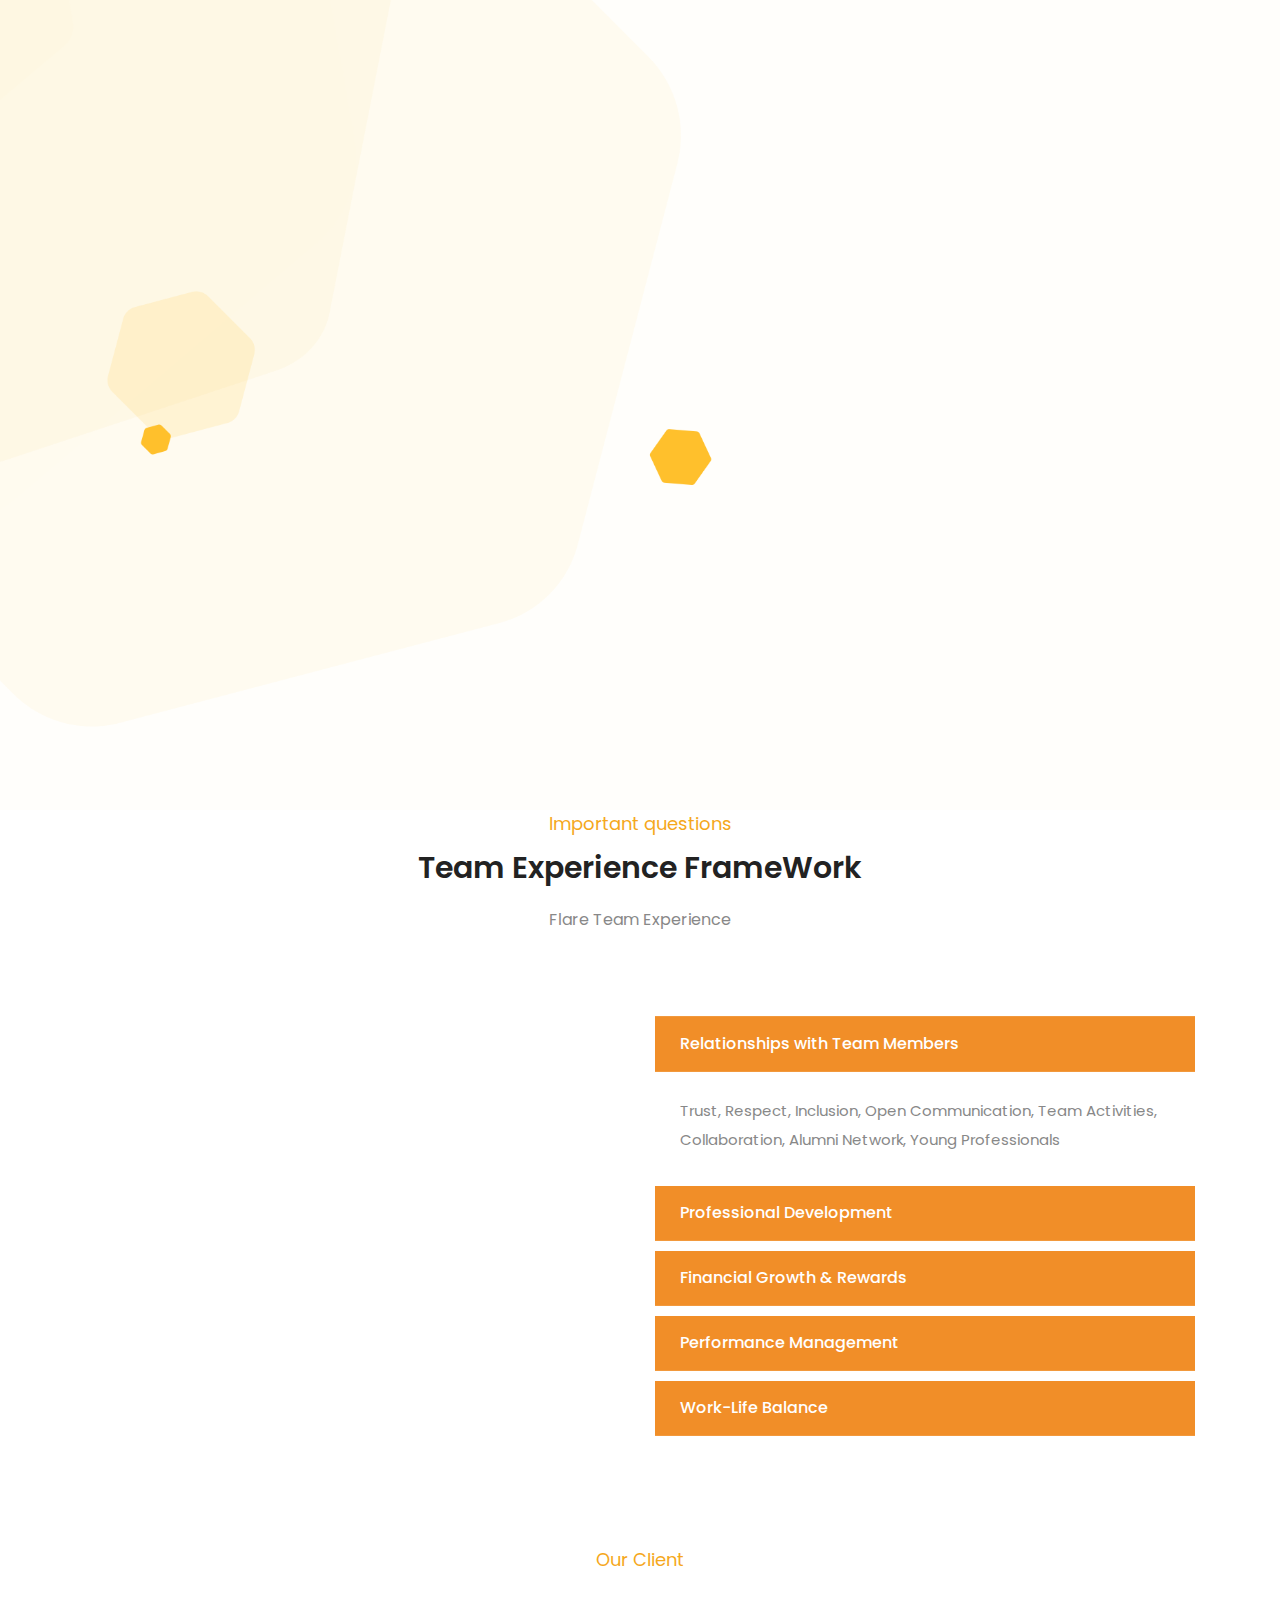
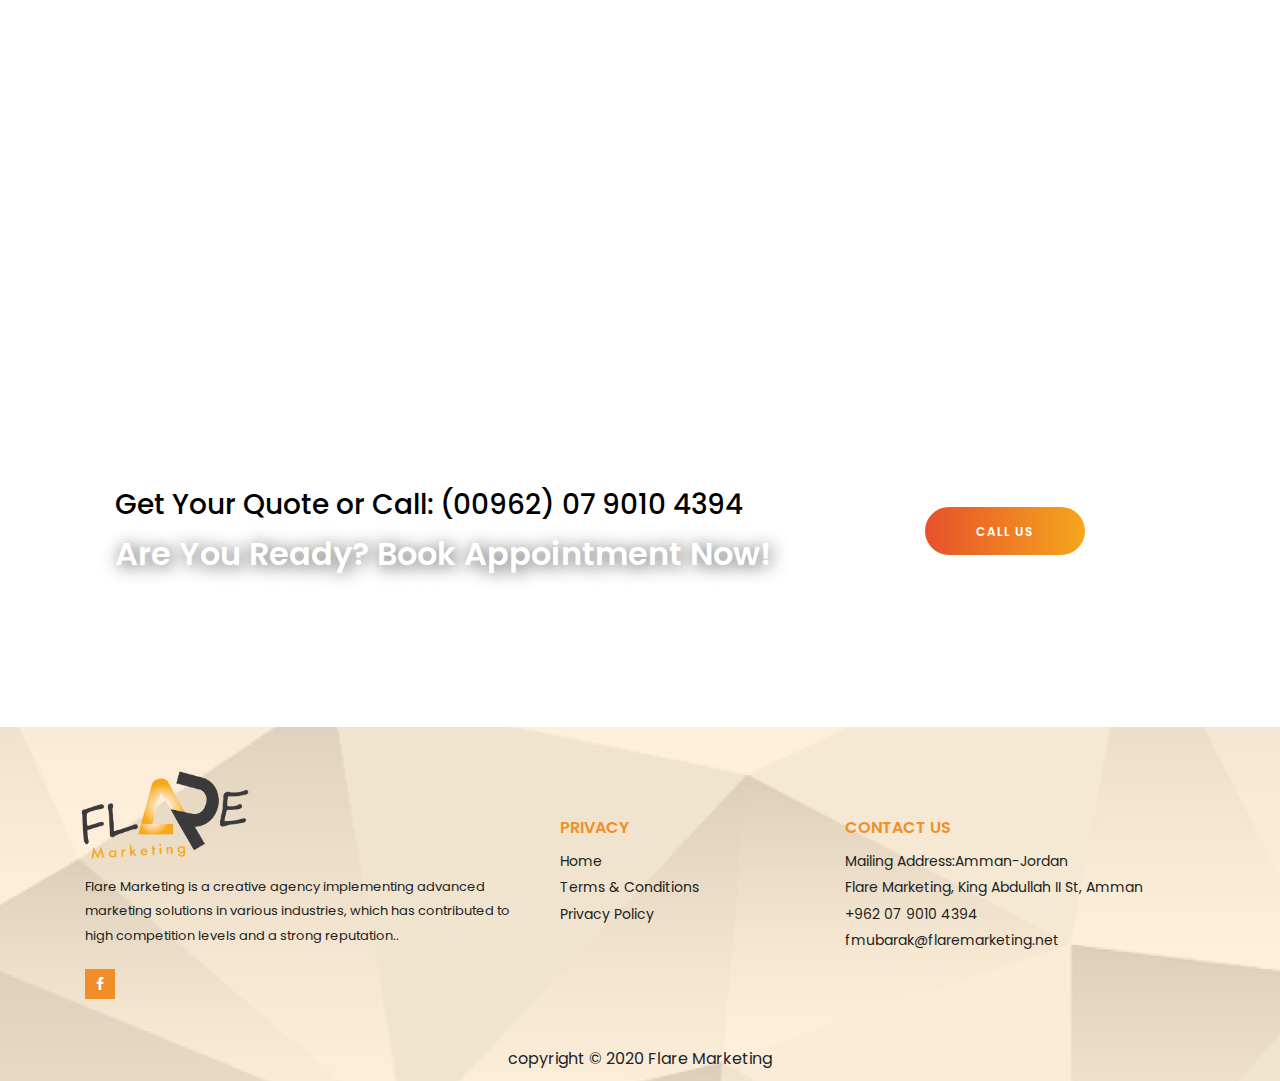
==== commit 50a6d5da: "ff" ====
--- a/index.html
+++ b/index.html
@@ -1,5 +1,5 @@
 <!DOCTYPE html>
-<html lang="en">
+<html lang="zxx">
 
 <head>
     <meta charset="UTF-8">
@@ -42,11 +42,6 @@
     <meta name="keywords"
         content="Marketing Agencies, social media agency, seo agency, branding agency, social media in marketing, digital marketing agency, social media agency, creative agency, influencer marketing agency, service in marketing, agency web design, strategy digital marketing, search engine marketers, digital marketing, social media marketing, online marketing, google digital marketing, marketing company, seo friendly content writing services, graphic design, graphic design services, web developers,">
     <meta name="author" content="Firas Mubarak">
-<<<<<<< HEAD
-  
-=======
-     
->>>>>>> 8998feb5e9ecba505c225a357e5409951df986cc
     <meta http-equiv="refresh" content="url=https://www.flaremarketing.net/ " />
     <meta name="rating" content="adult" />
     <link rel="canonical" href="https://www.flaremarketing.net/" />
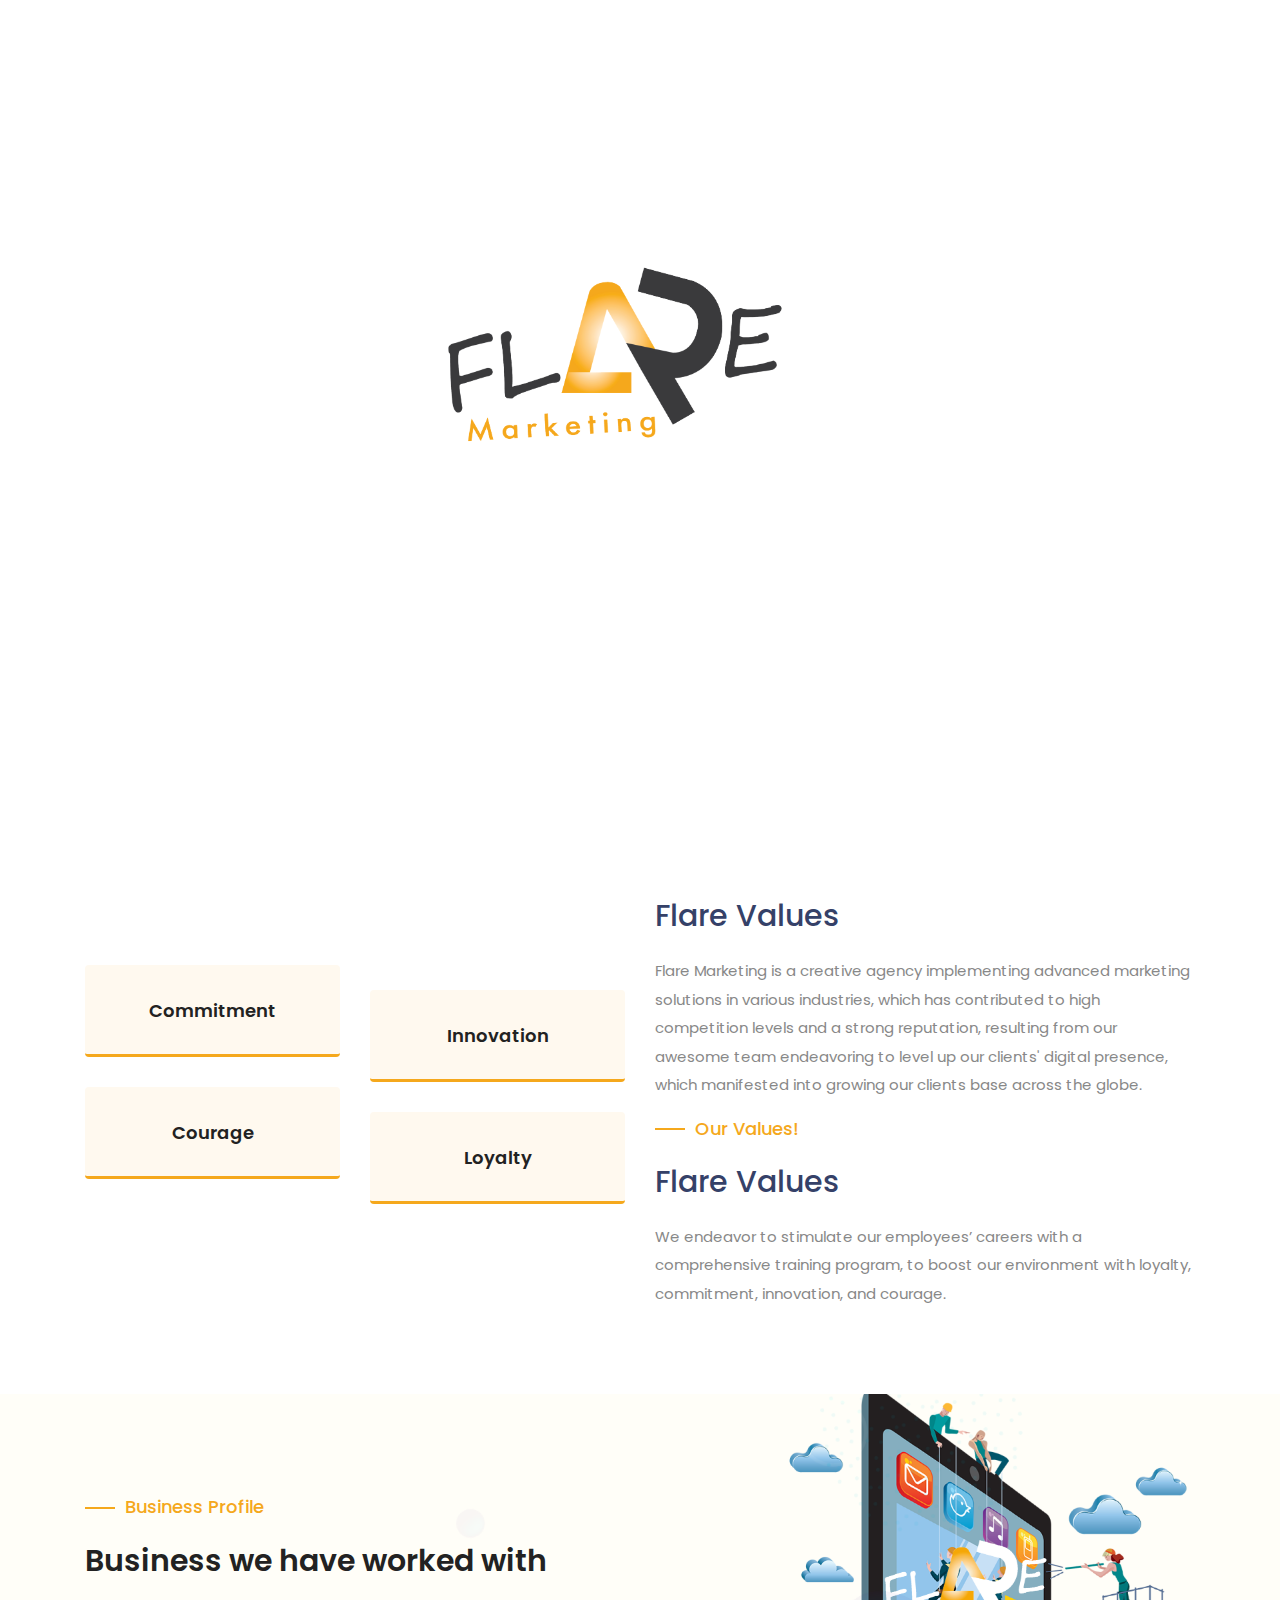
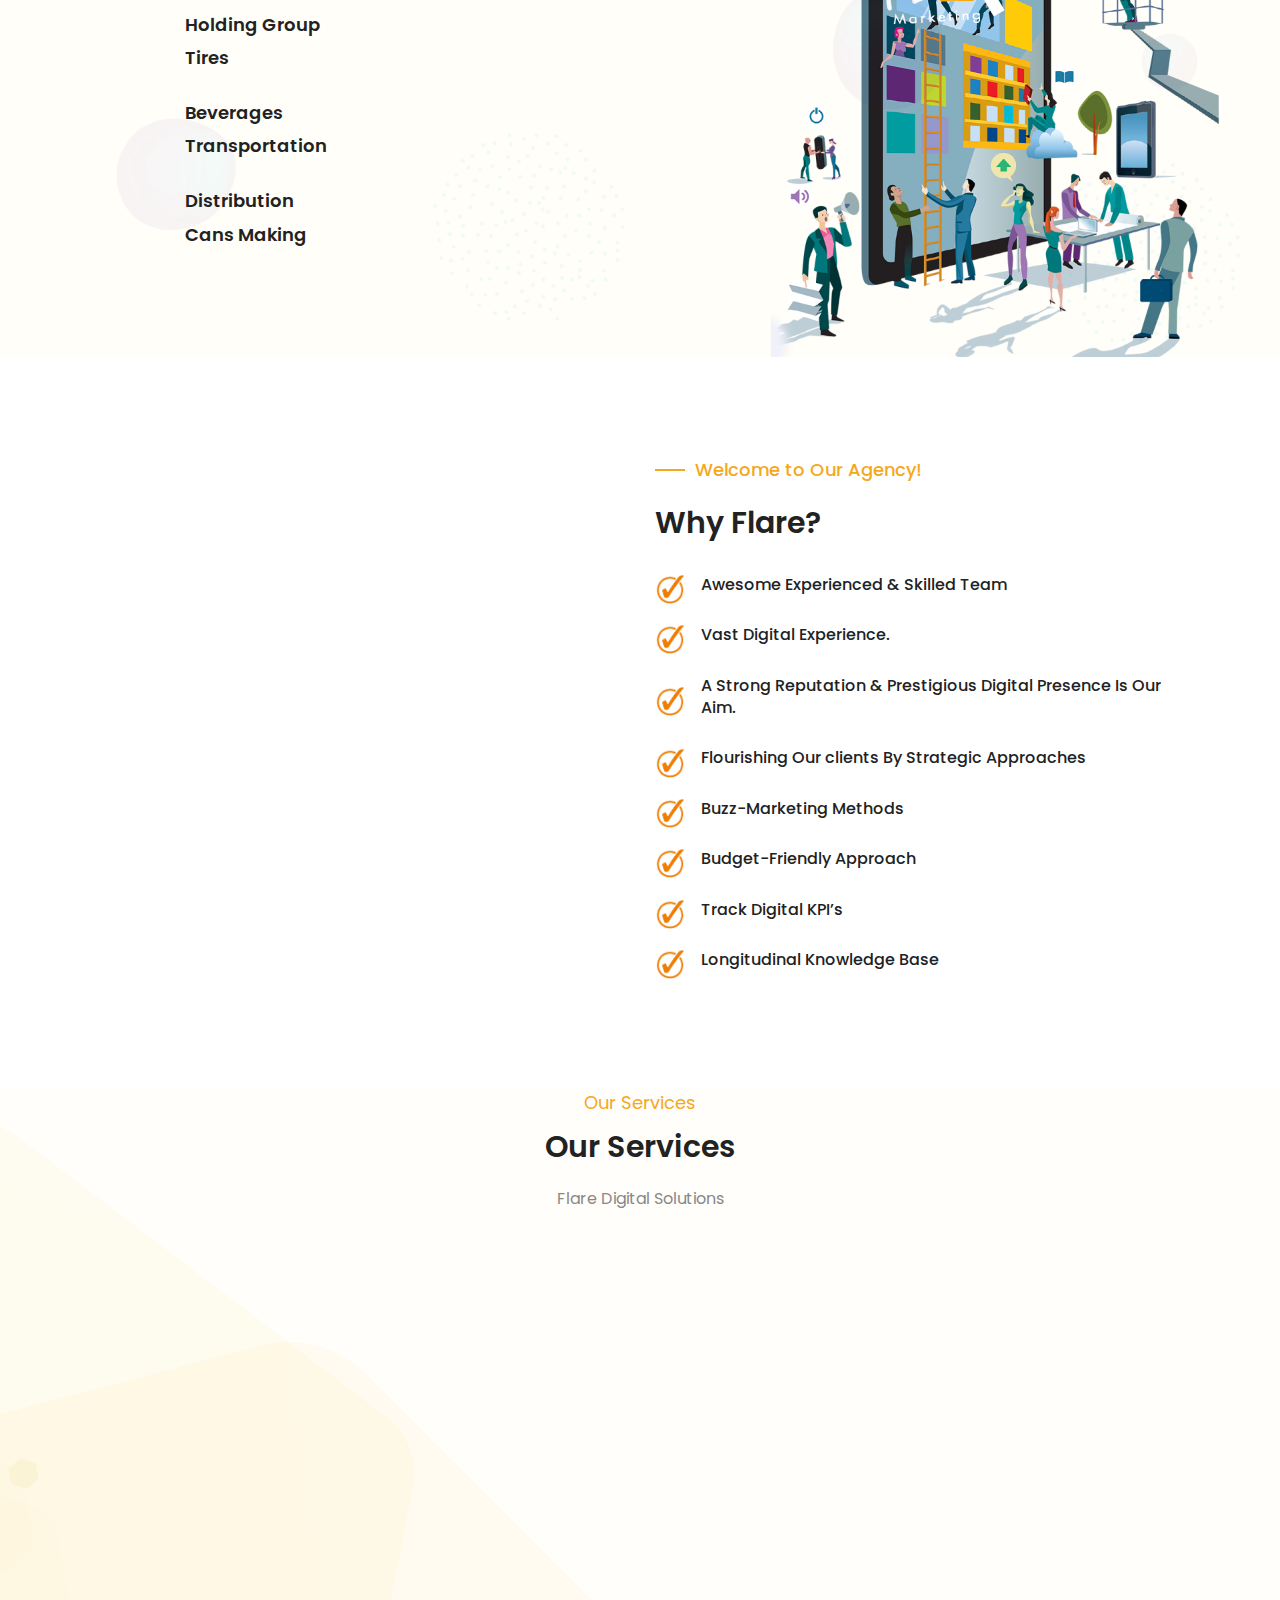
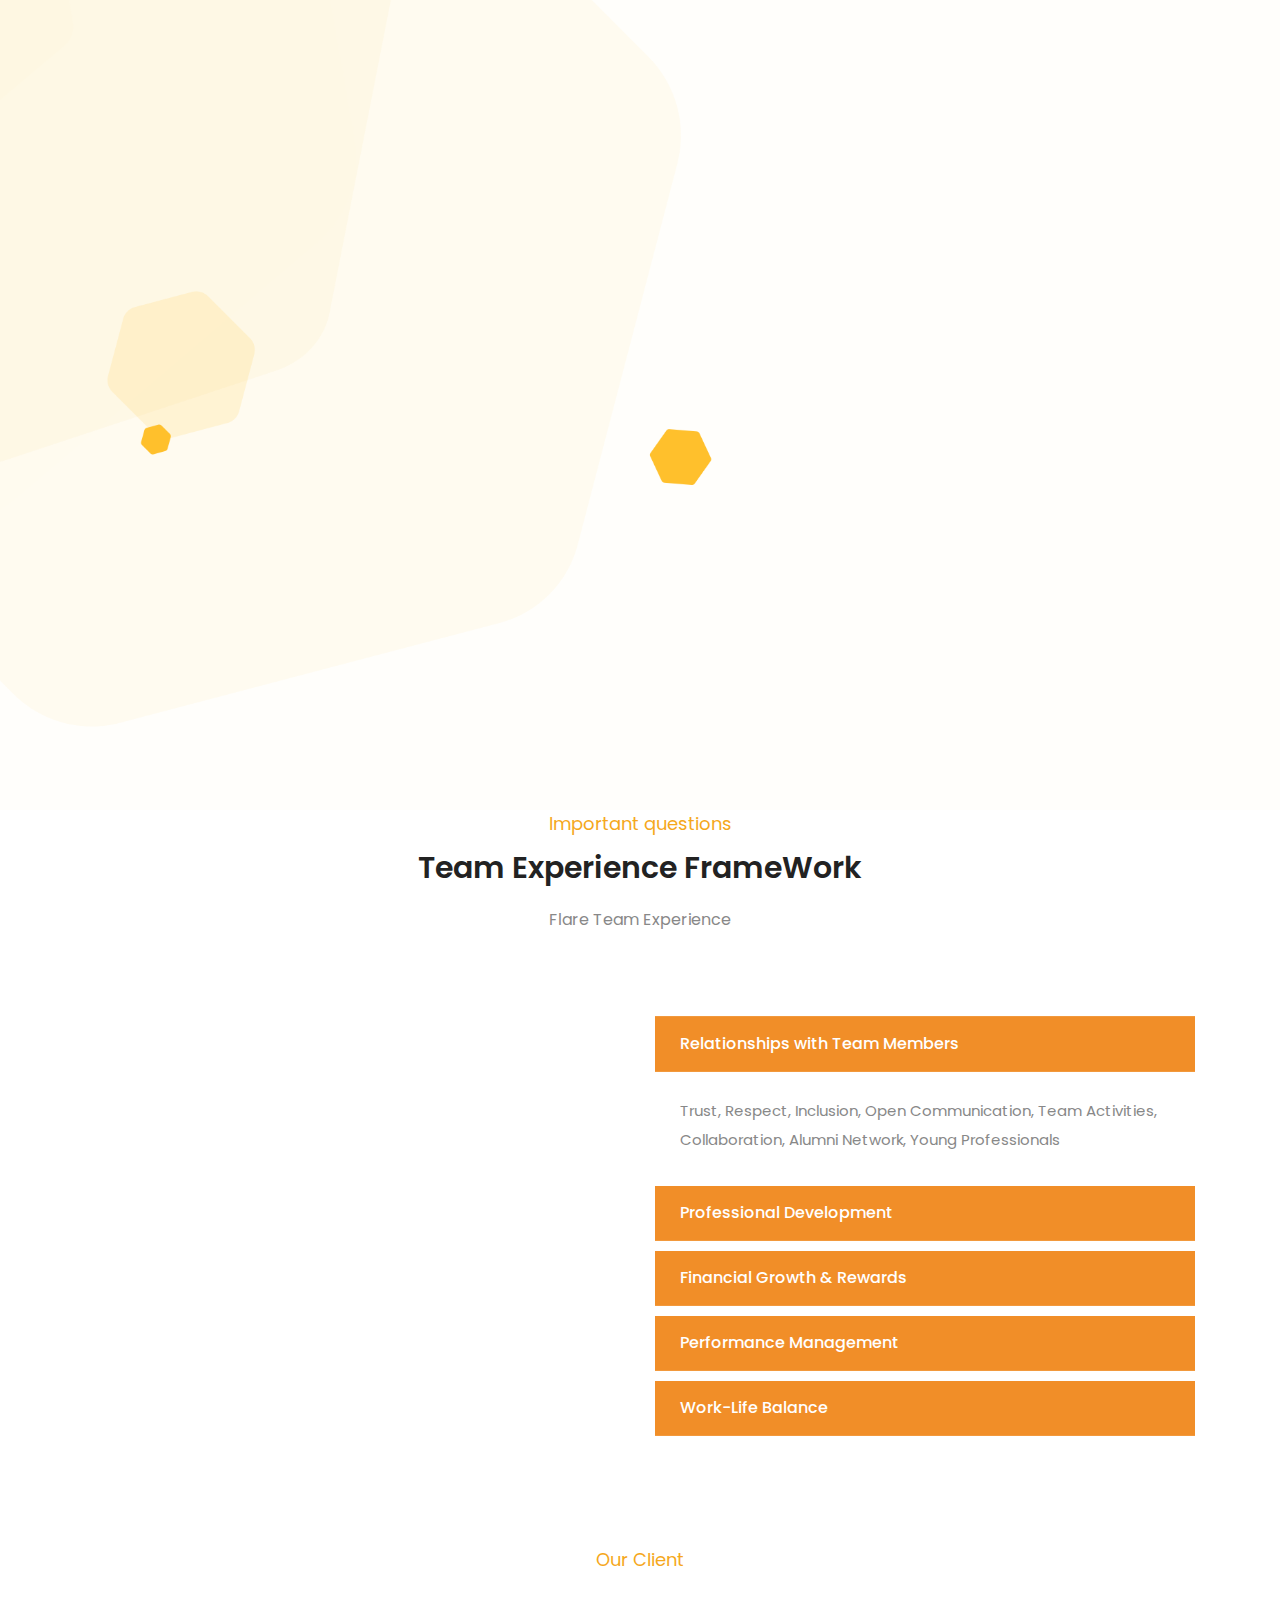
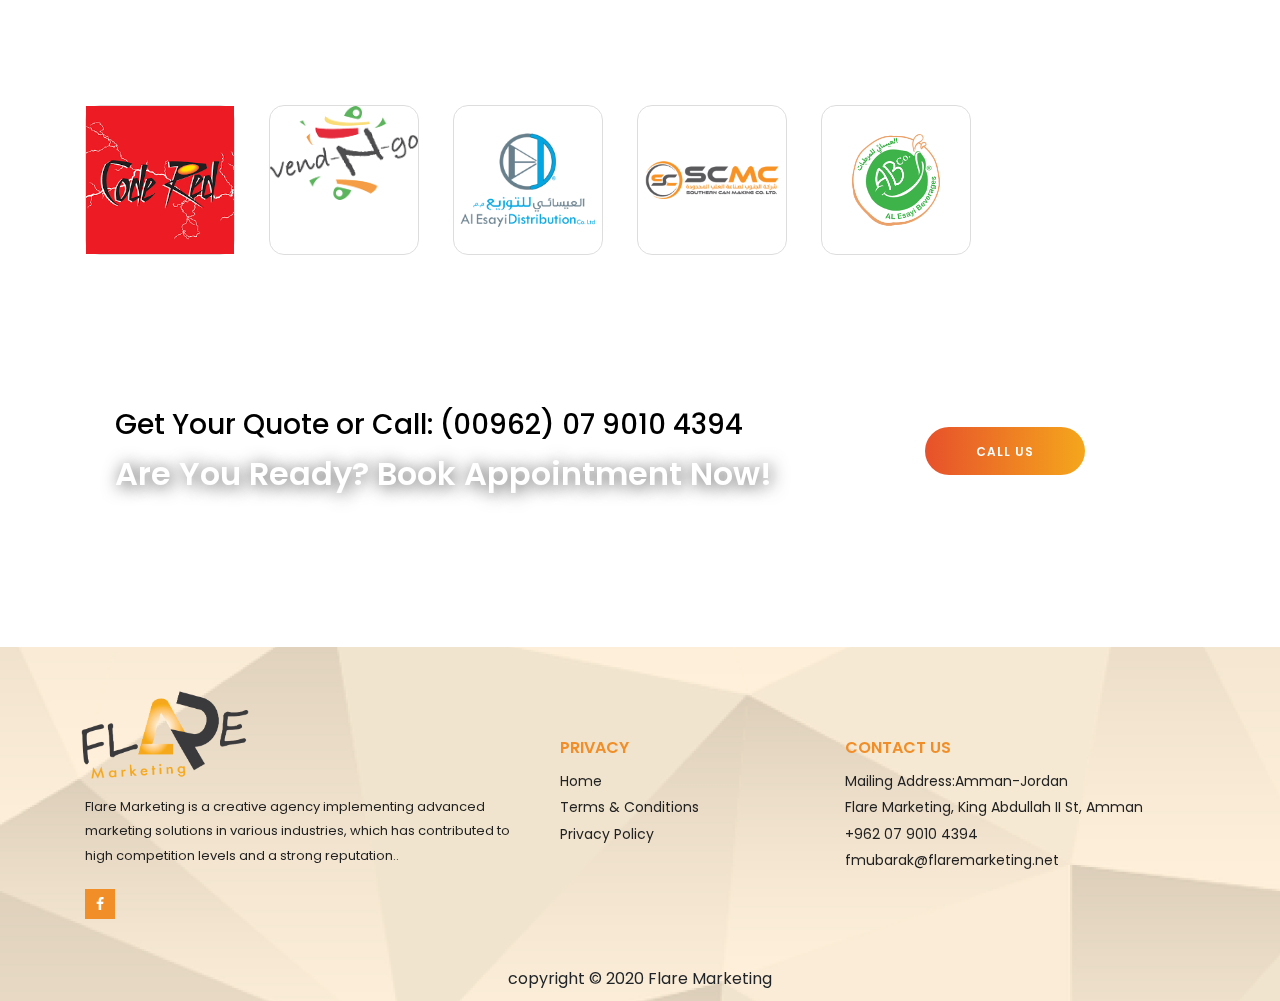
==== commit 9fe5975c: "edits 3" ====
--- a/index.html
+++ b/index.html
@@ -1,5 +1,5 @@
 <!DOCTYPE html>
-<html lang="zxx">
+<html lang="en">
 
 <head>
     <meta charset="UTF-8">
@@ -593,58 +593,58 @@
     </div>
     <!-- ##### FAQ & Timeline Area End ##### -->
 
-
+    <section class="clients_testimonials_area bg-img section-padding-100-0" id="test">
+        <div class="container">
+            <div class="row">
+                <div class="col-12">
+                    <div class="section-heading text-center">
+                        <span>Our Client</span>
+                        <h2 class="d-blue bold bl-text wow fadeInUp" data-wow-delay="0.3s">Loved By Our Clients</h2>
+                        <!-- <p class="wow fadeInUp" data-wow-delay="0.4s">Lorem ipsum dolor sit amet, consectetur
+                            adipiscing elit. Sed quis accumsan nisi Ut ut felis congue nisl hendrerit commodo. </p> -->
+                    </div>
+                </div>
+            </div>
+        </div>
+        <div class="container">
+            <div class="row fadeInUp" data-wow-delay="0.4s">
+                <div class="col-12 col-md-10 ">
+                    <div class="client_slides owl-carousel ">
+    
+    
+                        <div class="single-testimonial ">
+                            <img src="img/download.png" alt="graphic design ">
+                        </div>
+                        <div class="single-testimonial  ">
+                            <img src="img/vend-n-go-logo.png" alt="graphic design services">
+                        </div>
+                        <div class="single-testimonial ">
+                            <img src="img/logo3.png"  alt="social media marketing ">
+                        </div>
+                        <div class="single-testimonial  ">
+                            <img src="img/logo4.png"  alt="online marketing">
+                        </div>
+                        <div class="single-testimonial ">
+                            <img src="img/logo5.png"  alt="google digital marketing">
+                        </div>
+                        <div class="single-testimonial ">
+                            <img src="img/logo6.png"  alt="marketing company">
+                        </div>
+                        <div class="single-testimonial ">
+                            <img src="img/logo7.png" alt="seo friendly">
+                        </div>
+    
+    
+                    </div>
+                </div>
+            </div>
+        </div>
+    </section>
 
 
     <div class="footer-bg">
         <!-- ##### Testimonial Area Start ##### -->
-        <section class="clients_testimonials_area bg-img section-padding-100-0" id="test">
-            <div class="container">
-                <div class="row">
-                    <div class="col-12">
-                        <div class="section-heading text-center">
-                            <span>Our Client</span>
-                            <h2 class="d-blue bold bl-text wow fadeInUp" data-wow-delay="0.3s">Loved By Our Clients</h2>
-                            <!-- <p class="wow fadeInUp" data-wow-delay="0.4s">Lorem ipsum dolor sit amet, consectetur
-                                adipiscing elit. Sed quis accumsan nisi Ut ut felis congue nisl hendrerit commodo. </p> -->
-                        </div>
-                    </div>
-                </div>
-            </div>
-            <div class="cotainer-fluid">
-                <div class="row justify-content-center wow fadeInUp" data-wow-delay="0.4s">
-                    <div class="col-12 col-md-10 col-xs-10 offset-xs-1">
-                        <div class="client_slides owl-carousel ">
-
-
-                            <div class="single-testimonial ">
-                                <img src="img/download.png" width="150" alt="graphic design ">
-                            </div>
-                            <div class="single-testimonial  ">
-                                <img src="img/vend-n-go-logo.png" width="150" alt="graphic design services">
-                            </div>
-                            <div class="single-testimonial ">
-                                <img src="img/logo3.png" width="150" alt="social media marketing ">
-                            </div>
-                            <div class="single-testimonial  ">
-                                <img src="img/logo4.png" width="150" alt="online marketing">
-                            </div>
-                            <div class="single-testimonial ">
-                                <img src="img/logo5.png" width="150" alt="google digital marketing">
-                            </div>
-                            <div class="single-testimonial ">
-                                <img src="img/logo6.png" width="150" alt="marketing company">
-                            </div>
-                            <div class="single-testimonial ">
-                                <img src="img/logo7.png" width="150" alt="seo friendly">
-                            </div>
-
-
-                        </div>
-                    </div>
-                </div>
-            </div>
-        </section>
+       
         <!-- ##### Testimonial Area End ##### -->
 
         <!-- ##### Footer Area Start ##### -->
--- a/css/style.css
+++ b/css/style.css
@@ -23,6 +23,7 @@
     margin: 0;
     padding: 0;
     scroll-behavior: smooth;
+    box-sizing: border-box;
 }
 
 body {
@@ -858,7 +859,7 @@
 }
 .hero-section.ai1{
     background: url('../img/bg2.jpg') no-repeat;
-    background-position:center;
+    background-position:center left;
     background-size: cover;
 }
 .hero-section.ai2{
@@ -3306,11 +3307,11 @@
 }
 
 .client_slides .owl-dot {
-    margin: 0 5px;
+    margin: 0 0px;
     line-height: 1;
     color: #fff;
-    width: 30px;
-    height: 30px;
+    width: 150px;
+    height: 1500px;
     line-height: 30px;
     text-align: center;
     font-size: 12px;
@@ -4706,6 +4707,7 @@
     .count-down .tab-metr{
         font-size: 14px
     }
+    
 }
 .conuter-header h3{
     font-weight: 600;
